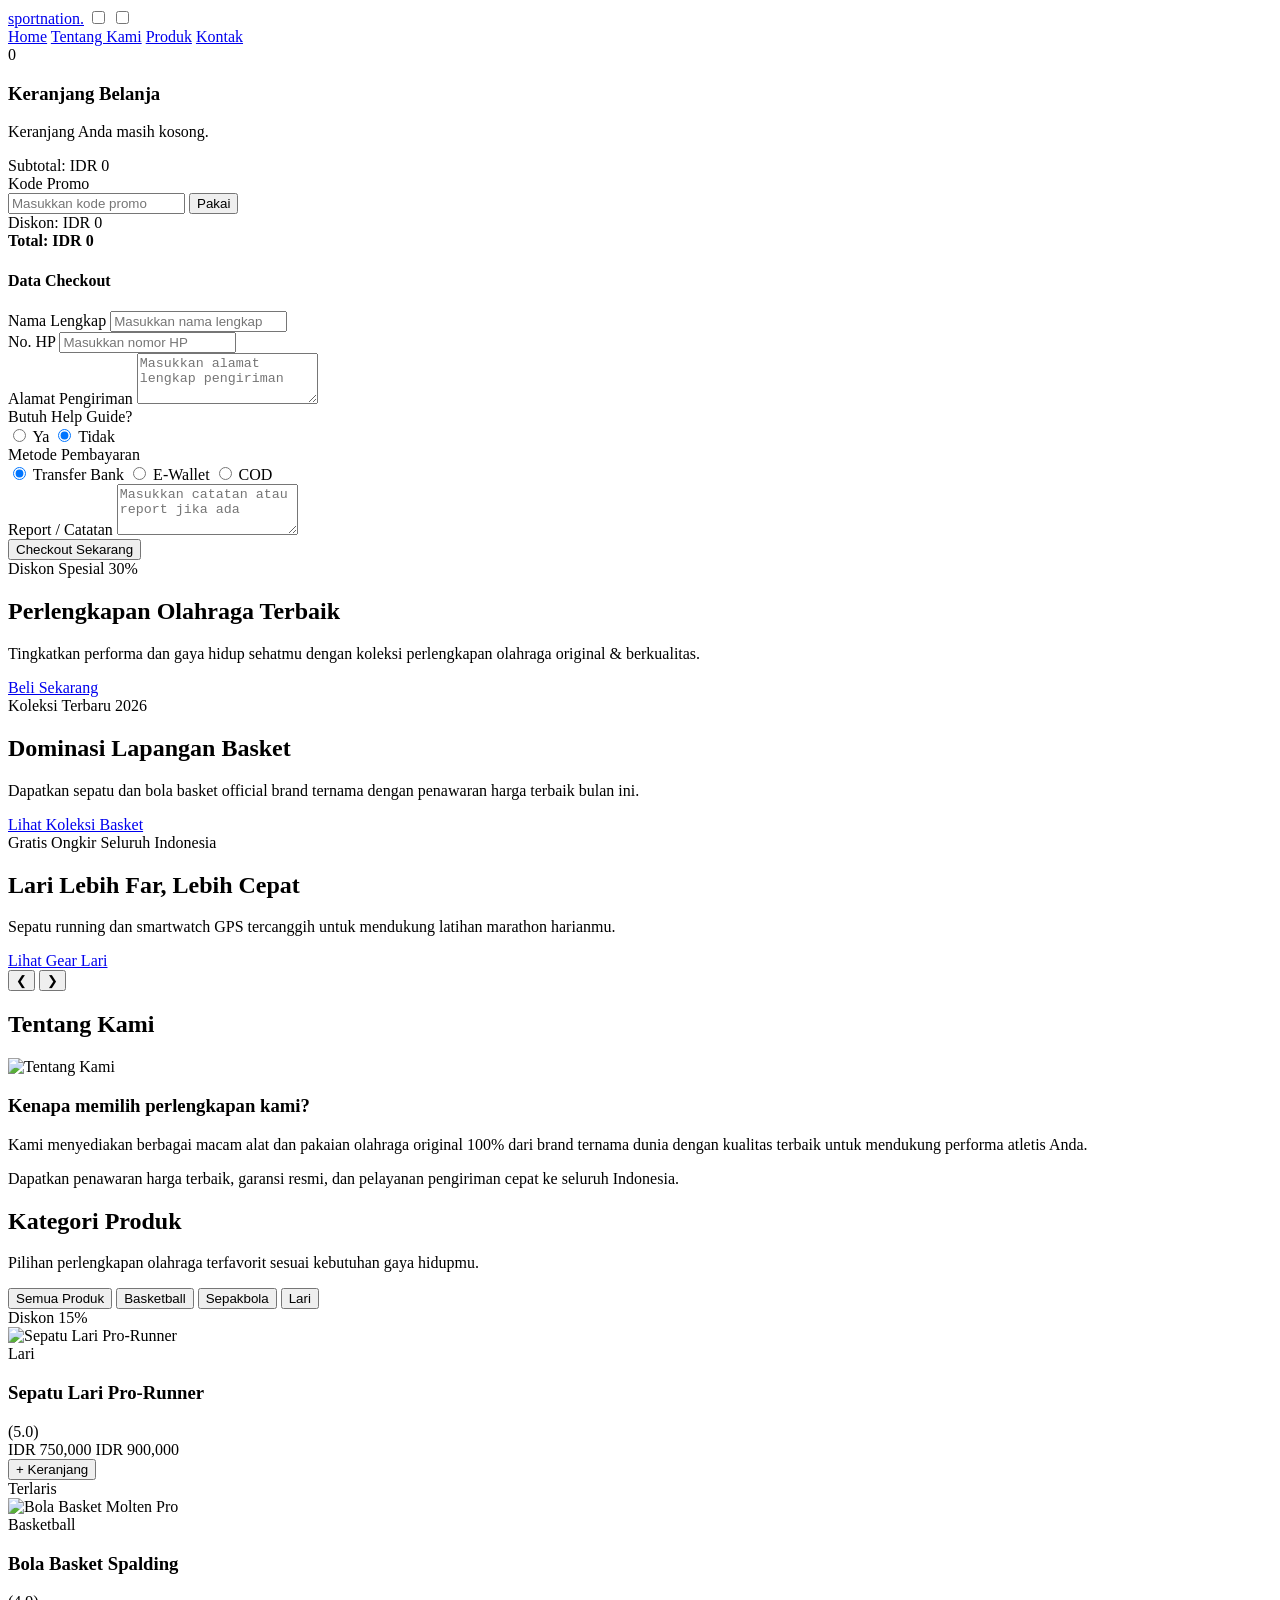
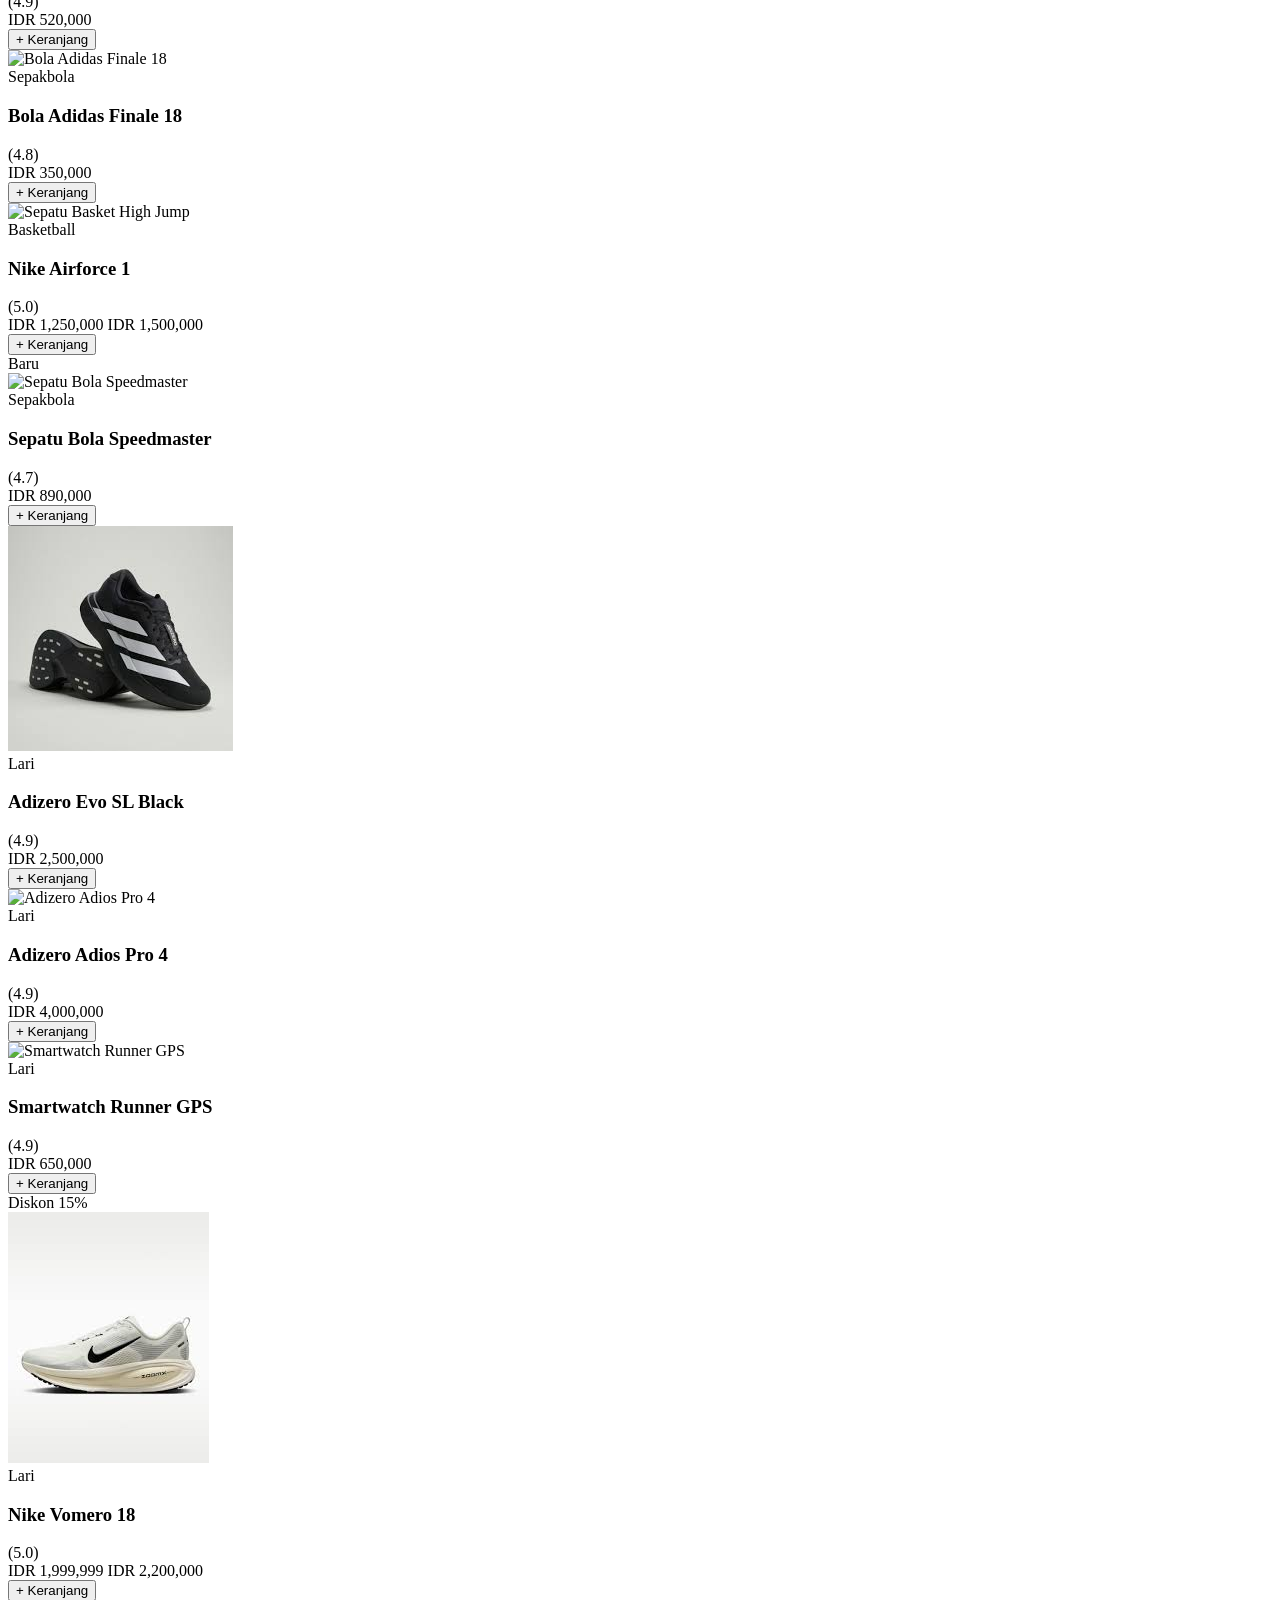
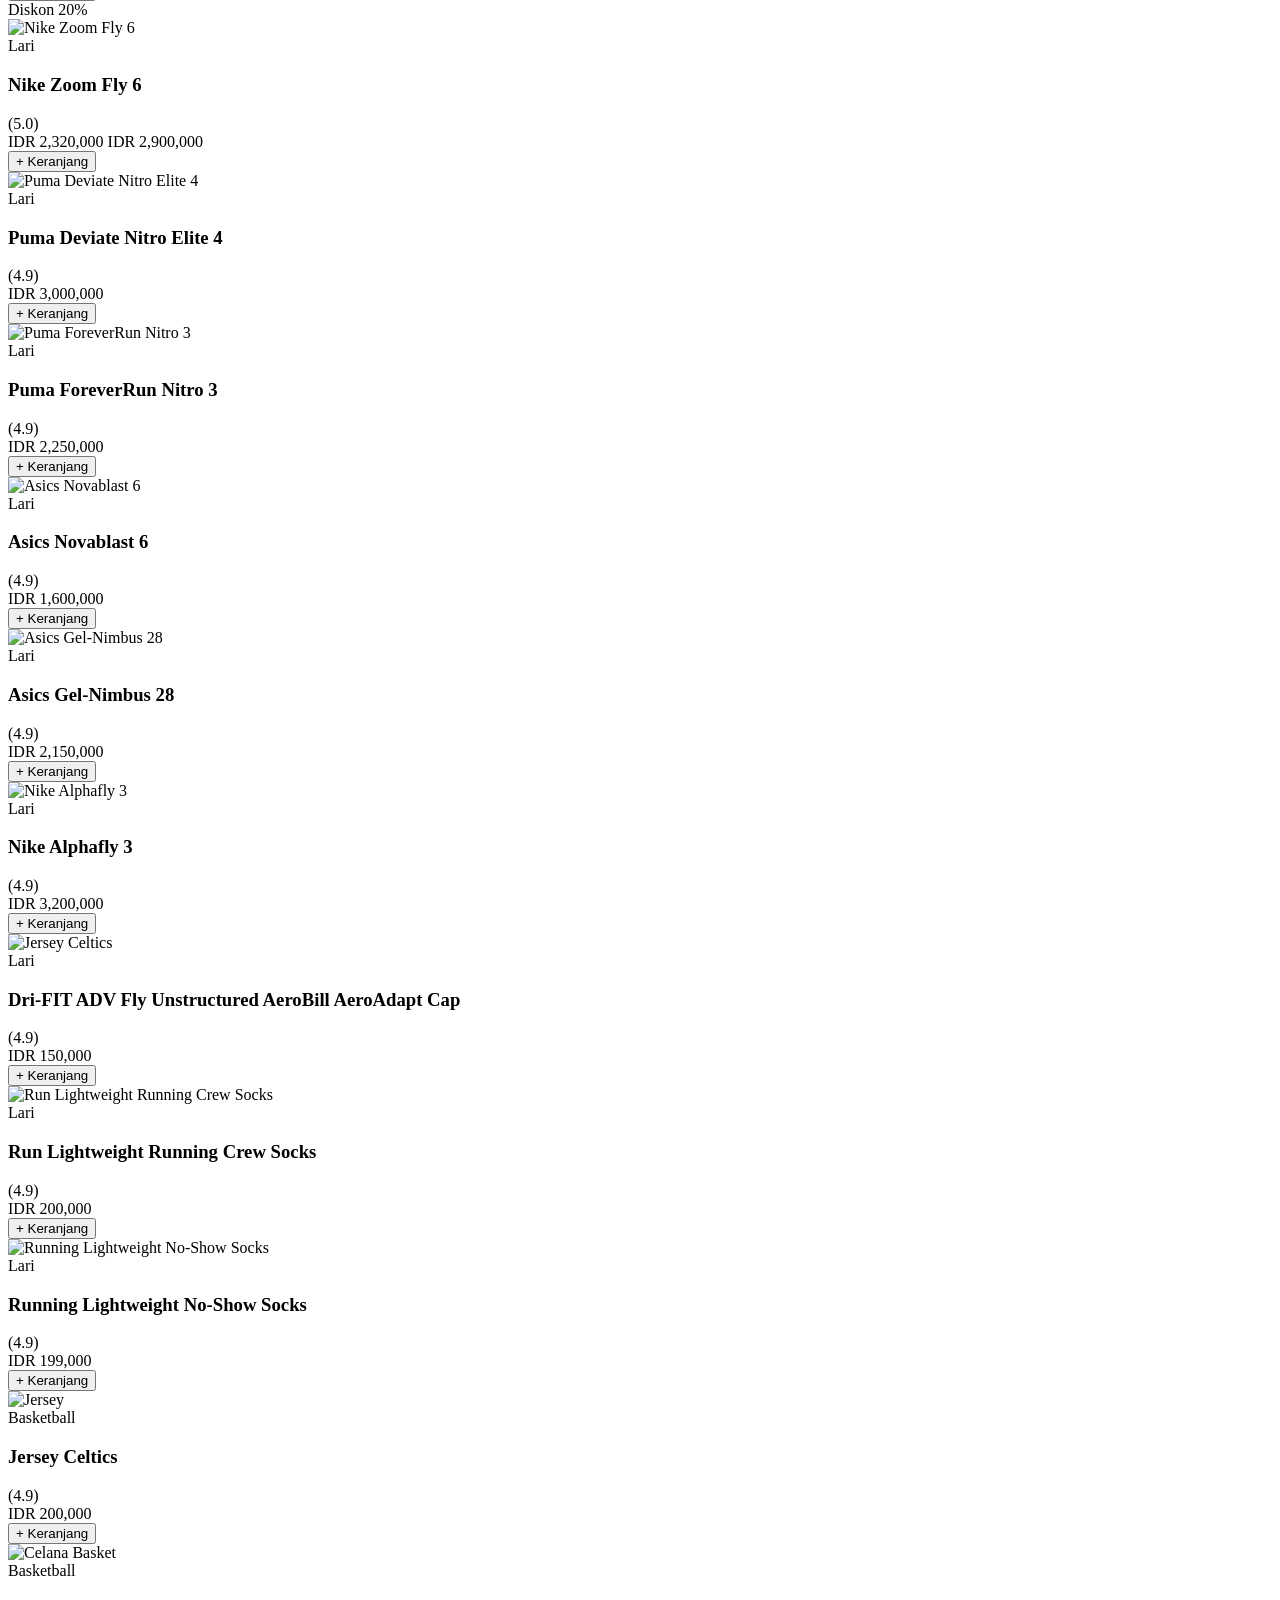
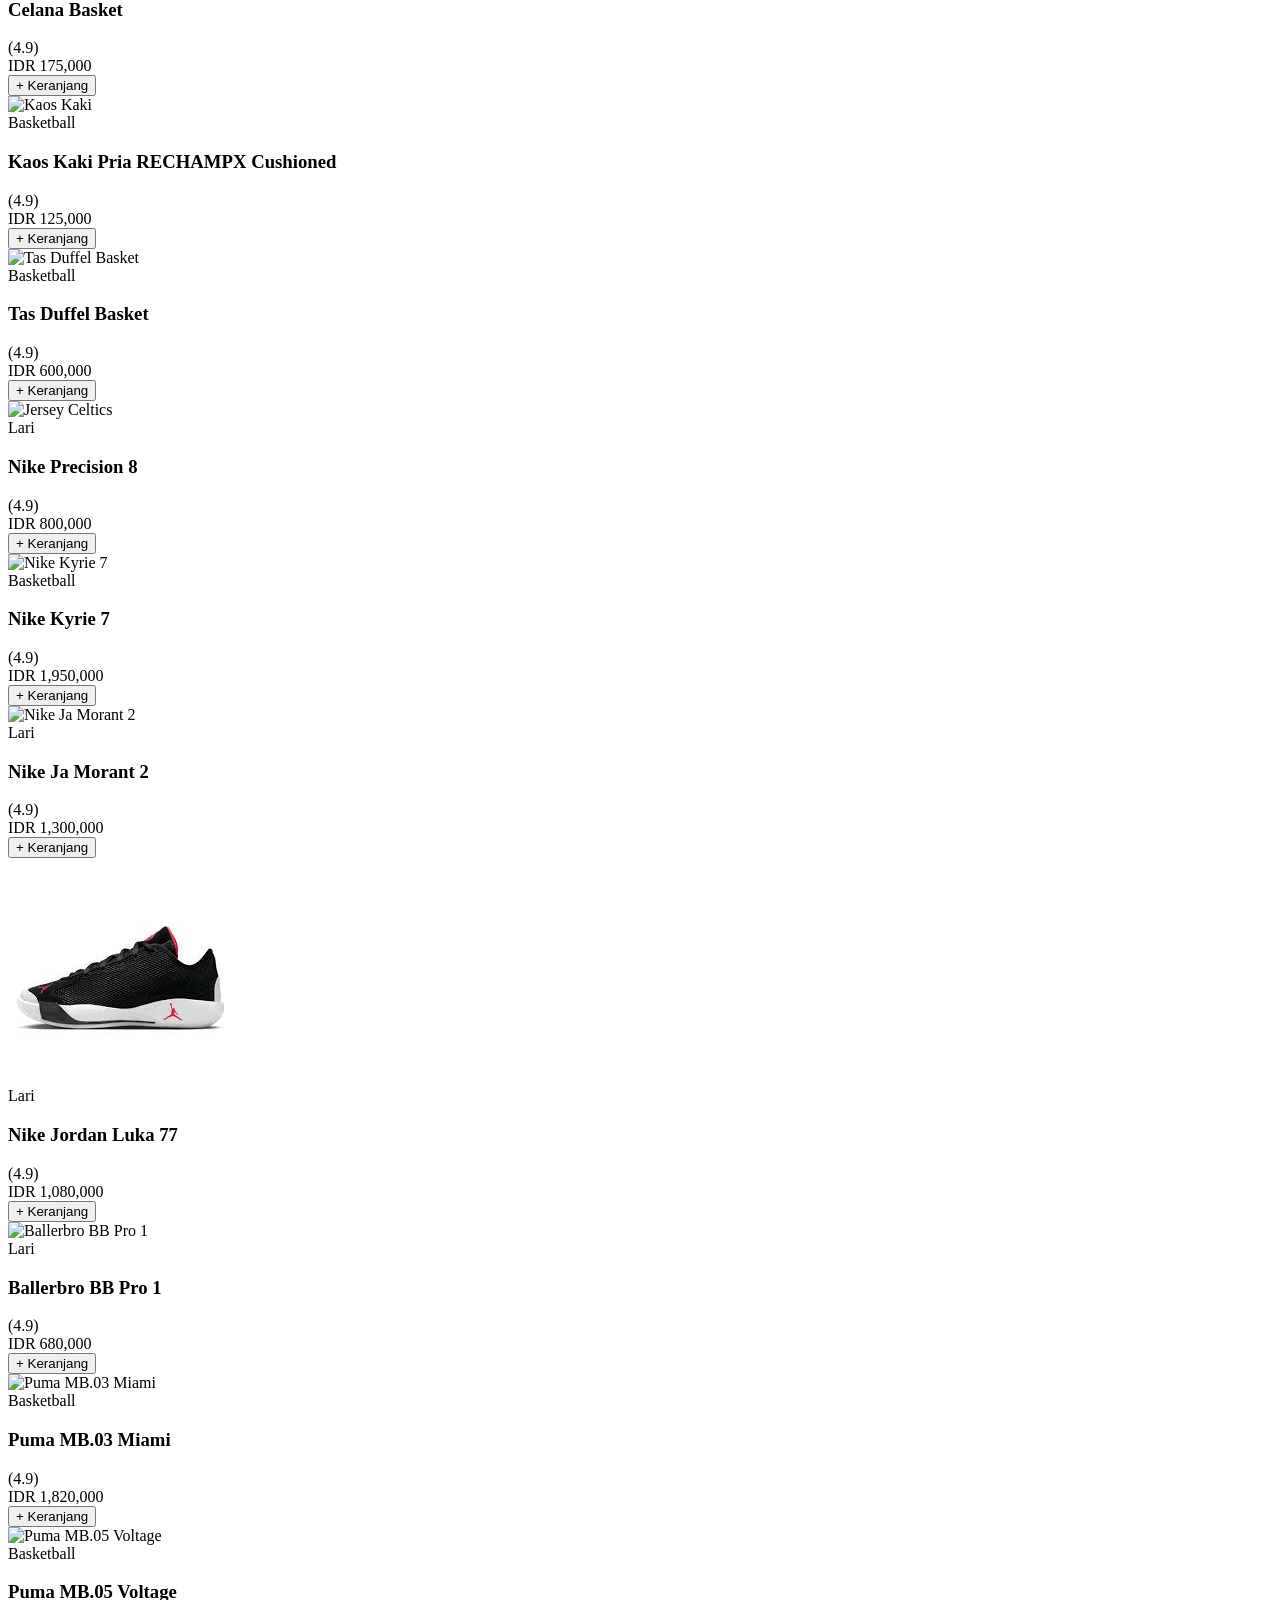
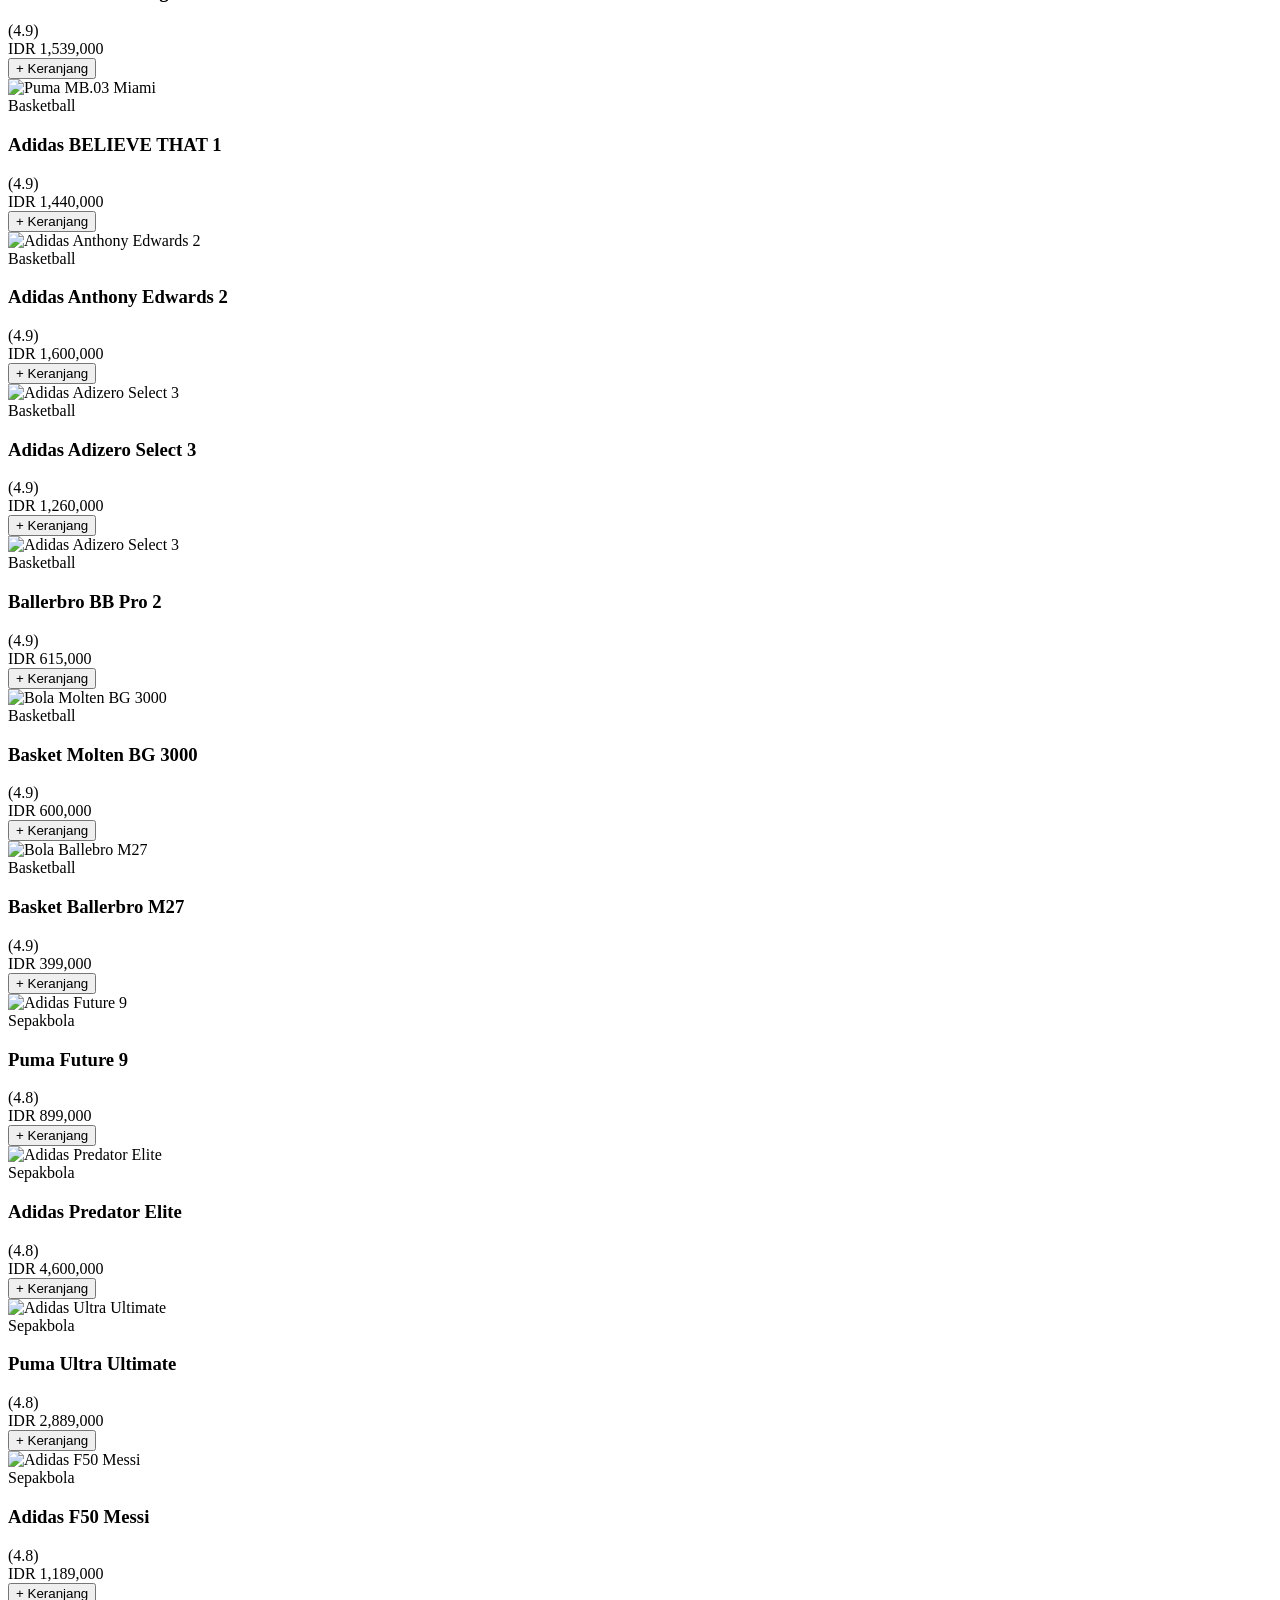
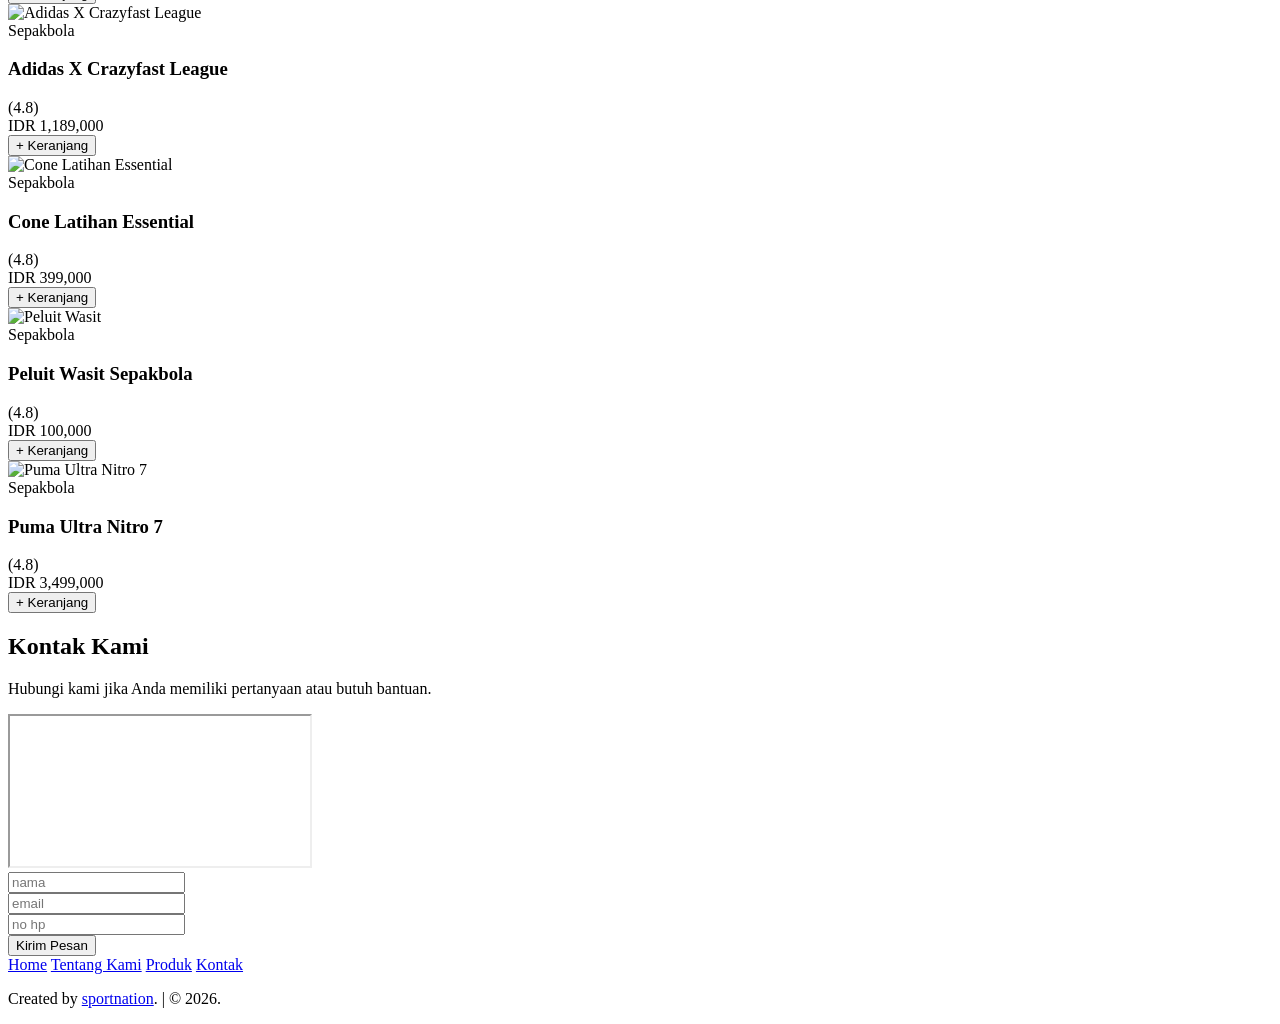
==== index.html @ 830ce708 "Update print statement from 'Hello' to 'Goodbye'" ====
<!DOCTYPE html>
<html lang="id">
  <head>
    <meta charset="UTF-8" />
    <meta http-equiv="X-UA-Compatible" content="IE=edge" />
    <meta name="viewport" content="width=device-width, initial-scale=1.0" />
    <title>Toko Olahraga SportNation</title>

    <link rel="preconnect" href="https://fonts.googleapis.com" />
    <link rel="preconnect" href="https://fonts.gstatic.com" crossorigin />
    <link
      href="https://fonts.googleapis.com/css2?family=Poppins:ital,wght@0,100;0,300;0,400;0,600;0,700;1,700&display=swap"
      rel="stylesheet"
    />

    <script src="https://unpkg.com/feather-icons"></script>

    <link rel="stylesheet" href="css/style2_cart_checkout2.css" />
    
    <link rel="stylesheet" href="css/premium.css" />
    
    <link rel="stylesheet" href="css/elegant-motion.css" />
  </head>

  <body>
    
    <nav class="navbar">
      <a href="#" class="navbar-logo">sport<span>nation</span>.</a>

      <input type="checkbox" id="menu-toggle" />
      <input type="checkbox" id="cart-toggle" />

      <div class="navbar-nav">
        <a href="#home">Home</a>
        <a href="#about">Tentang Kami</a>
        <a href="#products">Produk</a>
        <a href="#contact">Kontak</a>
      </div>

      <div class="navbar-extra">
        <a href="#products" id="search"><i data-feather="search"></i></a>

        <label for="cart-toggle" id="shopping-card-btn">
          <i data-feather="shopping-cart"></i>
          <span class="cart-badge" id="cart-badge">0</span>
        </label>

        <label for="menu-toggle" id="hamburger-menu"><i data-feather="menu"></i></label>
      </div>

      <div class="shopping-cart">
        <h3>Keranjang Belanja</h3>

        <div class="cart-items" id="cart-items-container">
          <p class="empty-cart-msg">Keranjang Anda masih kosong.</p>
        </div>

        <div class="cart-summary">
          <div class="cart-total">
            <span>Subtotal:</span>
            <span id="cart-subtotal-price">IDR 0</span>
          </div>

          <div class="promo-section">
            <label for="promo-code">Kode Promo</label>
            <div class="promo-row">
              <input type="text" id="promo-code" placeholder="Masukkan kode promo">
              <button type="button" class="promo-btn" onclick="applyPromo()">Pakai</button>
            </div>
            <small id="promo-message"></small>
          </div>

          <div class="cart-total">
            <span>Diskon:</span>
            <span id="cart-discount-price">IDR 0</span>
          </div>

          <div class="cart-total final-total">
            <strong>Total:</strong>
            <strong id="cart-total-price">IDR 0</strong>
          </div>
        </div>

        <div class="checkout-form">
          <h4>Data Checkout</h4>

          <div class="checkout-field">
            <label for="customer-name">Nama Lengkap</label>
            <input type="text" id="customer-name" placeholder="Masukkan nama lengkap">
          </div>

          <div class="checkout-field">
            <label for="customer-phone">No. HP</label>
            <input type="tel" id="customer-phone" placeholder="Masukkan nomor HP">
          </div>

          <div class="checkout-field">
            <label for="customer-address">Alamat Pengiriman</label>
            <textarea id="customer-address" rows="3" placeholder="Masukkan alamat lengkap pengiriman"></textarea>
          </div>

          <div class="checkout-field">
            <label>Butuh Help Guide?</label>
            <div class="choice-group">
              <label><input type="radio" name="help-guide" value="Ya"> Ya</label>
              <label><input type="radio" name="help-guide" value="Tidak" checked> Tidak</label>
            </div>
          </div>

          <div class="checkout-field">
            <label>Metode Pembayaran</label>
            <div class="choice-group payment-options">
              <label><input type="radio" name="payment" value="Transfer Bank" checked> Transfer Bank</label>
              <label><input type="radio" name="payment" value="E-Wallet"> E-Wallet</label>
              <label><input type="radio" name="payment" value="COD"> COD</label>
            </div>
          </div>

          <div class="checkout-field">
            <label for="checkout-report">Report / Catatan</label>
            <textarea id="checkout-report" rows="3" placeholder="Masukkan catatan atau report jika ada"></textarea>
          </div>

          <button class="checkout-btn" type="button" onclick="checkout()">
            Checkout Sekarang
          </button>
        </div>
      </div>
    </nav>

    <section class="hero" id="home">
      <div class="hero-slider">
        
        <div class="slide active" style="background-image: url(banner.jfif);">
          <div class="content">
            <span class="promo-tag">Diskon Spesial 30%</span>
            <h1>Perlengkapan <span>Olahraga</span> Terbaik</h1>
            <p>Tingkatkan performa dan gaya hidup sehatmu dengan koleksi perlengkapan olahraga original & berkualitas.</p>
            <a href="#products" class="cta">Beli Sekarang</a>
          </div>
        </div>

        <div class="slide" style="background-image: url('https://images.unsplash.com/photo-1546519638-68e109498ffc?auto=format&fit=crop&w=1920&q=80');">
          <div class="content">
            <span class="promo-tag">Koleksi Terbaru 2026</span>
            <h1>Dominasi Lapangan <span>Basket</span></h1>
            <p>Dapatkan sepatu dan bola basket official brand ternama dengan penawaran harga terbaik bulan ini.</p>
            <a href="#products" onclick="filterProducts('basketball', document.querySelectorAll('.filter-btn')[1])" class="cta">Lihat Koleksi Basket</a>
          </div>
        </div>

        <div class="slide" style="background-image: url('https://images.unsplash.com/photo-1461896836934-ffe607ba8211?auto=format&fit=crop&w=1920&q=80');">
          <div class="content">
            <span class="promo-tag">Gratis Ongkir Seluruh Indonesia</span>
            <h1>Lari Lebih Far, <span>Lebih Cepat</span></h1>
            <p>Sepatu running dan smartwatch GPS tercanggih untuk mendukung latihan marathon harianmu.</p>
            <a href="#products" onclick="filterProducts('lari', document.querySelectorAll('.filter-btn')[3])" class="cta">Lihat Gear Lari</a>
          </div>
        </div>
      </div>

      <button class="slider-btn prev-btn" onclick="changeSlide(-1)">&#10094;</button>
      <button class="slider-btn next-btn" onclick="changeSlide(1)">&#10095;</button>

      <div class="slider-dots">
        <span class="dot active" onclick="currentSlide(0)"></span>
        <span class="dot" onclick="currentSlide(1)"></span>
        <span class="dot" onclick="currentSlide(2)"></span>
      </div>
    </section>

    <section id="about" class="about">
      <h2><span>Tentang</span> Kami</h2>

      <div class="row">
        <div class="about-img">
          <img src="https://images.unsplash.com/photo-1517838277536-f5f99be501cd?auto=format&fit=crop&w=800&q=80" alt="Tentang Kami" />
        </div>
        <div class="content">
          <h3>Kenapa memilih perlengkapan kami?</h3>
          <p>Kami menyediakan berbagai macam alat dan pakaian olahraga original 100% dari brand ternama dunia dengan kualitas terbaik untuk mendukung performa atletis Anda.</p>
          <p>Dapatkan penawaran harga terbaik, garansi resmi, dan pelayanan pengiriman cepat ke seluruh Indonesia.</p>
        </div>
      </div>
    </section>

    <section id="products" class="products">
      <h2><span>Kategori</span> Produk</h2>
      <p>Pilihan perlengkapan olahraga terfavorit sesuai kebutuhan gaya hidupmu.</p>

      <div class="product-filter">
        <button class="filter-btn active" onclick="filterProducts('all', this)">Semua Produk</button>
        <button class="filter-btn" onclick="filterProducts('basketball', this)">Basketball</button>
        <button class="filter-btn" onclick="filterProducts('sepakbola', this)">Sepakbola</button>
        <button class="filter-btn" onclick="filterProducts('lari', this)">Lari</button>
      </div>

      <div class="row">
        
        <div class="product-card" data-category="lari">
          <div class="product-badge">Diskon 15%</div>
          <div class="product-image">
            <img src="https://images.unsplash.com/photo-1542291026-7eec264c27ff?auto=format&fit=crop&w=600&q=80" alt="Sepatu Lari Pro-Runner" />
          </div>
          <div class="product-content">
            <span class="product-category">Lari</span>
            <h3>Sepatu Lari Pro-Runner</h3>
            <div class="product-stars">
              <i data-feather="star" class="star-full"></i>
              <i data-feather="star" class="star-full"></i>
              <i data-feather="star" class="star-full"></i>
              <i data-feather="star" class="star-full"></i>
              <i data-feather="star" class="star-full"></i>
              <span>(5.0)</span>
            </div>
            <div class="product-price">IDR 750,000 <span>IDR 900,000</span></div>
            <button class="add-to-cart-btn" onclick="addToCart('Sepatu Lari Pro-Runner', 750000, 'https://images.unsplash.com/photo-1542291026-7eec264c27ff?auto=format&fit=crop&w=600&q=80')">
              <i data-feather="shopping-cart"></i> + Keranjang
            </button>
          </div>
        </div>

        <div class="product-card" data-category="basketball">
          <div class="product-badge">Terlaris</div>
          <div class="product-image">
            <img src="https://images.unsplash.com/photo-1519861531473-9200262188bf?auto=format&fit=crop&w=600&q=80" alt="Bola Basket Molten Pro" />
          </div>
          <div class="product-content">
            <span class="product-category">Basketball</span>
            <h3>Bola Basket Spalding</h3>
            <div class="product-stars">
              <i data-feather="star" class="star-full"></i>
              <i data-feather="star" class="star-full"></i>
              <i data-feather="star" class="star-full"></i>
              <i data-feather="star" class="star-full"></i>
              <i data-feather="star" class="star-full"></i>
              <span>(4.9)</span>
            </div>
            <div class="product-price">IDR 520,000</div>
            <button class="add-to-cart-btn" onclick="addToCart('Bola Basket Molten Pro', 520000, 'https://images.unsplash.com/photo-1519861531473-9200262188bf?auto=format&fit=crop&w=600&q=80')">
              <i data-feather="shopping-cart"></i> + Keranjang
            </button>
          </div>
        </div>

        <div class="product-card" data-category="sepakbola">
          <div class="product-image">
            <img src="https://images.unsplash.com/photo-1614632537190-23e4146777db?auto=format&fit=crop&w=600&q=80" alt="Bola Adidas Finale 18" />
          </div>
          <div class="product-content">
            <span class="product-category">Sepakbola</span>
            <h3>Bola Adidas Finale 18</h3>
            <div class="product-stars">
              <i data-feather="star" class="star-full"></i>
              <i data-feather="star" class="star-full"></i>
              <i data-feather="star" class="star-full"></i>
              <i data-feather="star" class="star-full"></i>
              <i data-feather="star"></i>
              <span>(4.8)</span>
            </div>
            <div class="product-price">IDR 350,000</div>
            <button class="add-to-cart-btn" onclick="addToCart('Bola Adidas Finale 18', 350000, 'https://images.unsplash.com/photo-1614632537190-23e4146777db?auto=format&fit=crop&w=600&q=80')">
              <i data-feather="shopping-cart"></i> + Keranjang
            </button>
          </div>
        </div>

        <div class="product-card" data-category="basketball">
          <div class="product-image">
            <img src="https://images.unsplash.com/photo-1579338559194-a162d19bf842?auto=format&fit=crop&w=600&q=80" alt="Sepatu Basket High Jump" />
          </div>
          <div class="product-content">
            <span class="product-category">Basketball</span>
            <h3>Nike Airforce 1</h3>
            <div class="product-stars">
              <i data-feather="star" class="star-full"></i>
              <i data-feather="star" class="star-full"></i>
              <i data-feather="star" class="star-full"></i>
              <i data-feather="star" class="star-full"></i>
              <i data-feather="star" class="star-full"></i>
              <span>(5.0)</span>
            </div>
            <div class="product-price">IDR 1,250,000 <span>IDR 1,500,000</span></div>
            <button class="add-to-cart-btn" onclick="addToCart('Sepatu Basket High Jump', 1250000, 'https://images.unsplash.com/photo-1579338559194-a162d19bf842?auto=format&fit=crop&w=600&q=80')">
              <i data-feather="shopping-cart"></i> + Keranjang
            </button>
          </div>
        </div>

        <div class="product-card" data-category="sepakbola">
          <div class="product-badge">Baru</div>
          <div class="product-image">
            <img src="https://images.unsplash.com/photo-1511886929837-354d827aae26?auto=format&fit=crop&w=600&q=80" alt="Sepatu Bola Speedmaster" />
          </div>
          <div class="product-content">
            <span class="product-category">Sepakbola</span>
            <h3>Sepatu Bola Speedmaster</h3>
            <div class="product-stars">
              <i data-feather="star" class="star-full"></i>
              <i data-feather="star" class="star-full"></i>
              <i data-feather="star" class="star-full"></i>
              <i data-feather="star" class="star-full"></i>
              <i data-feather="star"></i>
              <span>(4.7)</span>
            </div>
            <div class="product-price">IDR 890,000</div>
            <button class="add-to-cart-btn" onclick="addToCart('Sepatu Bola Speedmaster', 890000, 'https://images.unsplash.com/photo-1511886929837-354d827aae26?auto=format&fit=crop&w=600&q=80')">
              <i data-feather="shopping-cart"></i> + Keranjang
            </button>
          </div>
        </div>

        <div class="product-card" data-category="lari">
          <div class="product-image">
            <img src="[data-uri]" alt="Adizero Evo SL" />
          </div>
          <div class="product-content">
            <span class="product-category">Lari</span>
            <h3>Adizero Evo SL Black</h3>
            <div class="product-stars">
              <i data-feather="star" class="star-full"></i>
              <i data-feather="star" class="star-full"></i>
              <i data-feather="star" class="star-full"></i>
              <i data-feather="star" class="star-full"></i>
              <i data-feather="star" class="star-full"></i>
              <span>(4.9)</span>
            </div>
            <div class="product-price">IDR 2,500,000</div>
            <button class="add-to-cart-btn" onclick="addToCart('GPS', 2500000, '[data-uri]')">
              <i data-feather="shopping-cart"></i> + Keranjang
            </button>
          </div>
        </div>
        
        <div class="product-card" data-category="lari">
          <div class="product-image">
            <img src="https://encrypted-tbn0.gstatic.com/images?q=tbn:ANd9GcQNrrDsAPV9TJB9WVR9mGitl2nu3F9qg51-XbXySdpRiw&s=10" alt="Adizero Adios Pro 4" />
          </div>
          <div class="product-content">
            <span class="product-category">Lari</span>
            <h3>Adizero Adios Pro 4</h3>
            <div class="product-stars">
              <i data-feather="star" class="star-full"></i>
              <i data-feather="star" class="star-full"></i>
              <i data-feather="star" class="star-full"></i>
              <i data-feather="star" class="star-full"></i>
              <i data-feather="star" class="star-full"></i>
              <span>(4.9)</span>
            </div>
            <div class="product-price">IDR 4,000,000</div>
            <button class="add-to-cart-btn" onclick="addToCart('Adizero Adios Pro 4', 4000000, 'https://encrypted-tbn0.gstatic.com/images?q=tbn:ANd9GcQNrrDsAPV9TJB9WVR9mGitl2nu3F9qg51-XbXySdpRiw&s=10')">
              <i data-feather="shopping-cart"></i> + Keranjang
            </button>
          </div>
        </div>
        
        <div class="product-card" data-category="lari">
          <div class="product-image">
            <img src="https://images.unsplash.com/photo-1584735935682-2f2b69dff9d2?auto=format&fit=crop&w=600&q=80" alt="Smartwatch Runner GPS" />
          </div>
          <div class="product-content">
            <span class="product-category">Lari</span>
            <h3>Smartwatch Runner GPS</h3>
            <div class="product-stars">
              <i data-feather="star" class="star-full"></i>
              <i data-feather="star" class="star-full"></i>
              <i data-feather="star" class="star-full"></i>
              <i data-feather="star" class="star-full"></i>
              <i data-feather="star" class="star-full"></i>
              <span>(4.9)</span>
            </div>
            <div class="product-price">IDR 650,000</div>
            <button class="add-to-cart-btn" onclick="addToCart('Smartwatch Runner GPS', 650000, 'https://images.unsplash.com/photo-1584735935682-2f2b69dff9d2?auto=format&fit=crop&w=600&q=80')">
              <i data-feather="shopping-cart"></i> + Keranjang
            </button>
          </div>
        </div>
        
        <div class="product-card" data-category="lari">
          <div class="product-badge">Diskon 15%</div>
          <div class="product-image">
            <img src="[data-uri]" alt="Nike Vomero 18" />
          </div>
          <div class="product-content">
            <span class="product-category">Lari</span>
            <h3>Nike Vomero 18</h3>
            <div class="product-stars">
              <i data-feather="star" class="star-full"></i>
              <i data-feather="star" class="star-full"></i>
              <i data-feather="star" class="star-full"></i>
              <i data-feather="star" class="star-full"></i>
              <i data-feather="star" class="star-full"></i>
              <span>(5.0)</span>
            </div>
            <div class="product-price">IDR 1,999,999 <span>IDR 2,200,000</span></div>
            <button class="add-to-cart-btn" onclick="addToCart('Nike Vomero 18', 2200000, '[data-uri]')">
              <i data-feather="shopping-cart"></i> + Keranjang
            </button>
          </div>
        </div>
        
        <div class="product-card" data-category="lari">
          <div class="product-badge">Diskon 20%</div>
          <div class="product-image">
            <img src="https://encrypted-tbn0.gstatic.com/images?q=tbn:ANd9GcRcZCm-_X6QLCKriQ2MpiiWw74L2G1QN-D0KorC6Vf3gw&s=10" alt="Nike Zoom Fly 6" />
          </div>
          <div class="product-content">
            <span class="product-category">Lari</span>
            <h3>Nike Zoom Fly 6</h3>
            <div class="product-stars">
              <i data-feather="star" class="star-full"></i>
              <i data-feather="star" class="star-full"></i>
              <i data-feather="star" class="star-full"></i>
              <i data-feather="star" class="star-full"></i>
              <i data-feather="star" class="star-full"></i>
              <span>(5.0)</span>
            </div>
            <div class="product-price">IDR 2,320,000 <span>IDR 2,900,000</span></div>
            <button class="add-to-cart-btn" onclick="addToCart('Nike Zoom Fly 6', 2320000, 'https://encrypted-tbn0.gstatic.com/images?q=tbn:ANd9GcRcZCm-_X6QLCKriQ2MpiiWw74L2G1QN-D0KorC6Vf3gw&s=10')">
              <i data-feather="shopping-cart"></i> + Keranjang
            </button>
          </div>
        </div>
        
        <div class="product-card" data-category="lari">
          <div class="product-image">
            <img src="https://encrypted-tbn0.gstatic.com/images?q=tbn:ANd9GcSwMpuCsdcpbk50fr1OowKbaYz1sgRDSp1GKMFBGQH4qw&s=10" alt="Puma Deviate Nitro Elite 4" />
          </div>
          <div class="product-content">
            <span class="product-category">Lari</span>
            <h3>Puma Deviate Nitro Elite 4</h3>
            <div class="product-stars">
              <i data-feather="star" class="star-full"></i>
              <i data-feather="star" class="star-full"></i>
              <i data-feather="star" class="star-full"></i>
              <i data-feather="star" class="star-full"></i>
              <i data-feather="star" class="star-full"></i>
              <span>(4.9)</span>
            </div>
            <div class="product-price">IDR 3,000,000</div>
            <button class="add-to-cart-btn" onclick="addToCart('Puma Deviate Nitro Elite 4', 3000000, 'https://encrypted-tbn0.gstatic.com/images?q=tbn:ANd9GcSwMpuCsdcpbk50fr1OowKbaYz1sgRDSp1GKMFBGQH4qw&s=10')">
              <i data-feather="shopping-cart"></i> + Keranjang
            </button>
          </div>
        </div>
        
        <div class="product-card" data-category="lari">
          <div class="product-image">
            <img src="https://encrypted-tbn0.gstatic.com/images?q=tbn:ANd9GcSJZ0_NyHjeIe6HZeXXz46_iaWJOWbdTkgCgQn8laa9dg&s=10" alt="Puma ForeverRun Nitro 3" />
          </div>
          <div class="product-content">
            <span class="product-category">Lari</span>
            <h3>Puma ForeverRun Nitro 3</h3>
            <div class="product-stars">
              <i data-feather="star" class="star-full"></i>
              <i data-feather="star" class="star-full"></i>
              <i data-feather="star" class="star-full"></i>
              <i data-feather="star" class="star-full"></i>
              <i data-feather="star" class="star-full"></i>
              <span>(4.9)</span>
            </div>
            <div class="product-price">IDR 2,250,000</div>
            <button class="add-to-cart-btn" onclick="addToCart('Puma ForeverRun Nitro 3', 2250000, 'https://encrypted-tbn0.gstatic.com/images?q=tbn:ANd9GcSJZ0_NyHjeIe6HZeXXz46_iaWJOWbdTkgCgQn8laa9dg&s=10')">
              <i data-feather="shopping-cart"></i> + Keranjang
            </button>
          </div>
        </div>
        
        <div class="product-card" data-category="lari">
          <div class="product-image">
            <img src="https://encrypted-tbn0.gstatic.com/images?q=tbn:ANd9GcQO7XZX-T_T0eUEGgjqztdJigabh7VjDKjQsAVcVG78UQ&s=10" alt="Asics Novablast 6" />
          </div>
          <div class="product-content">
            <span class="product-category">Lari</span>
            <h3>Asics Novablast 6</h3>
            <div class="product-stars">
              <i data-feather="star" class="star-full"></i>
              <i data-feather="star" class="star-full"></i>
              <i data-feather="star" class="star-full"></i>
              <i data-feather="star" class="star-full"></i>
              <i data-feather="star" class="star-full"></i>
              <span>(4.9)</span>
            </div>
            <div class="product-price">IDR 1,600,000</div>
            <button class="add-to-cart-btn" onclick="addToCart('Asics Novablast 6', 1600000, 'https://encrypted-tbn0.gstatic.com/images?q=tbn:ANd9GcQO7XZX-T_T0eUEGgjqztdJigabh7VjDKjQsAVcVG78UQ&s=10')">
              <i data-feather="shopping-cart"></i> + Keranjang
            </button>
          </div>
        </div>
        
        <div class="product-card" data-category="lari">
          <div class="product-image">
            <img src="https://department.co.id/cdn/shop/files/CuuQCS.jpg?v=1780744605" alt="Asics Gel-Nimbus 28" />
          </div>
          <div class="product-content">
            <span class="product-category">Lari</span>
            <h3>Asics Gel-Nimbus 28</h3>
            <div class="product-stars">
              <i data-feather="star" class="star-full"></i>
              <i data-feather="star" class="star-full"></i>
              <i data-feather="star" class="star-full"></i>
              <i data-feather="star" class="star-full"></i>
              <i data-feather="star" class="star-full"></i>
              <span>(4.9)</span>
            </div>
            <div class="product-price">IDR 2,150,000</div>
            <button class="add-to-cart-btn" onclick="addToCart('Asics Gel-Nimbus 28', 2150000, 'https://department.co.id/cdn/shop/files/CuuQCS.jpg?v=1780744605')">
              <i data-feather="shopping-cart"></i> + Keranjang
            </button>
          </div>
        </div>
        
        <div class="product-card" data-category="lari">
          <div class="product-image">
            <img src="https://static.nike.com/a/images/t_web_pdp_936_v2/f_auto,u_9ddf04c7-2a9a-4d76-add1-d15af8f0263d,c_scale,fl_relative,w_1.0,h_1.0,fl_layer_apply/ae8fed6a-2954-43cd-ad87-8618b98fb51d/AIR+ZOOM+ALPHAFLY+NEXT%25+3.png" alt="Nike Alphafly 3" />
          </div>
          <div class="product-content">
            <span class="product-category">Lari</span>
            <h3>Nike Alphafly 3</h3>
            <div class="product-stars">
              <i data-feather="star" class="star-full"></i>
              <i data-feather="star" class="star-full"></i>
              <i data-feather="star" class="star-full"></i>
              <i data-feather="star" class="star-full"></i>
              <i data-feather="star" class="star-full"></i>
              <span>(4.9)</span>
            </div>
            <div class="product-price">IDR 3,200,000</div>
            <button class="add-to-cart-btn" onclick="addToCart('Nike Alphafly 3', 3200000, 'https://static.nike.com/a/images/t_web_pdp_936_v2/f_auto,u_9ddf04c7-2a9a-4d76-add1-d15af8f0263d,c_scale,fl_relative,w_1.0,h_1.0,fl_layer_apply/ae8fed6a-2954-43cd-ad87-8618b98fb51d/AIR+ZOOM+ALPHAFLY+NEXT%25+3.png')">
              <i data-feather="shopping-cart"></i> + Keranjang
            </button>
          </div>
        </div>
        
        <div class="product-card" data-category="lari">
          <div class="product-image">
            <img src="https://encrypted-tbn0.gstatic.com/images?q=tbn:ANd9GcTP1-TmgyL0UJbsvaiiX3xO0Uzap_7jy4Z_yfuYMDcDQw&s=10" alt="Jersey Celtics" />
          </div>
          <div class="product-content">
            <span class="product-category">Lari</span>
            <h3>Dri-FIT ADV Fly Unstructured AeroBill AeroAdapt Cap</h3>
            <div class="product-stars">
              <i data-feather="star" class="star-full"></i>
              <i data-feather="star" class="star-full"></i>
              <i data-feather="star" class="star-full"></i>
              <i data-feather="star" class="star-full"></i>
              <i data-feather="star" class="star-full"></i>
              <span>(4.9)</span>
            </div>
            <div class="product-price">IDR 150,000</div>
            <button class="add-to-cart-btn" onclick="addToCart('Dri-FIT ADV Fly Unstructured AeroBill AeroAdapt Cap', 150000, 'https://encrypted-tbn0.gstatic.com/images?q=tbn:ANd9GcTqvmnhfMOkWpPw53CyLGvy-V9plvvSGkjYvqYyljLDzA&s=10https://encrypted-tbn0.gstatic.com/images?q=tbn:ANd9GcTP1-TmgyL0UJbsvaiiX3xO0Uzap_7jy4Z_yfuYMDcDQw&s=10')">
              <i data-feather="shopping-cart"></i> + Keranjang
            </button>
          </div>
        </div>
        
        <div class="product-card" data-category="lari">
          <div class="product-image">
            <img src="https://encrypted-tbn0.gstatic.com/images?q=tbn:ANd9GcSemMPiKJeiG-e29n3lcDdtQHPZUkCFuBrwTbsNiRw5rw&s" alt="Run Lightweight Running Crew Socks" />
          </div>
          <div class="product-content">
            <span class="product-category">Lari</span>
            <h3>Run Lightweight Running Crew Socks</h3>
            <div class="product-stars">
              <i data-feather="star" class="star-full"></i>
              <i data-feather="star" class="star-full"></i>
              <i data-feather="star" class="star-full"></i>
              <i data-feather="star" class="star-full"></i>
              <i data-feather="star" class="star-full"></i>
              <span>(4.9)</span>
            </div>
            <div class="product-price">IDR 200,000</div>
            <button class="add-to-cart-btn" onclick="addToCart('Run Lightweight Running Crew Socks', 200000, 'https://encrypted-tbn0.gstatic.com/images?q=tbn:ANd9GcSemMPiKJeiG-e29n3lcDdtQHPZUkCFuBrwTbsNiRw5rw&s')">
              <i data-feather="shopping-cart"></i> + Keranjang
            </button>
          </div>
        </div>
        
        <div class="product-card" data-category="lari">
          <div class="product-image">
            <img src="https://encrypted-tbn0.gstatic.com/images?q=tbn:ANd9GcSCjDXzr5HSKSBPm8NkxSohzbibOFtvIGkqXnLTUnP4-g&s=10" alt="Running Lightweight No-Show Socks" />
          </div>
          <div class="product-content">
            <span class="product-category">Lari</span>
            <h3>Running Lightweight No-Show Socks</h3>
            <div class="product-stars">
              <i data-feather="star" class="star-full"></i>
              <i data-feather="star" class="star-full"></i>
              <i data-feather="star" class="star-full"></i>
              <i data-feather="star" class="star-full"></i>
              <i data-feather="star" class="star-full"></i>
              <span>(4.9)</span>
            </div>
            <div class="product-price">IDR 199,000</div>
            <button class="add-to-cart-btn" onclick="addToCart('Running Lightweight No-Show Socks', 199000, 'https://encrypted-tbn0.gstatic.com/images?q=tbn:ANd9GcSCjDXzr5HSKSBPm8NkxSohzbibOFtvIGkqXnLTUnP4-g&s=10')">
              <i data-feather="shopping-cart"></i> + Keranjang
            </button>
          </div>
        </div>

        <div class="product-card" data-category="basketball">
          <div class="product-image">
            <img src="https://encrypted-tbn0.gstatic.com/images?q=tbn:ANd9GcSqVDVz_-JIWcpBzptttMqxF8GgcKgT2xj7XsrMNe1kLQ&s=10" alt="Jersey" />
          </div>
          <div class="product-content">
            <span class="product-category">Basketball</span>
            <h3>Jersey Celtics</h3>
            <div class="product-stars">
              <i data-feather="star" class="star-full"></i>
              <i data-feather="star" class="star-full"></i>
              <i data-feather="star" class="star-full"></i>
              <i data-feather="star" class="star-full"></i>
              <i data-feather="star" class="star-full"></i>
              <span>(4.9)</span>
            </div>
            <div class="product-price">IDR 200,000</div>
            <button class="add-to-cart-btn" onclick="addToCart('Jersey Celtics', 200000, 'https://encrypted-tbn0.gstatic.com/images?q=tbn:ANd9GcSqVDVz_-JIWcpBzptttMqxF8GgcKgT2xj7XsrMNe1kLQ&s=10')">
              <i data-feather="shopping-cart"></i> + Keranjang
            </button>
          </div>
        </div>

        <div class="product-card" data-category="basketball">
          <div class="product-image">
            <img src="https://img.ncrsport.com/img/storage/large/AJ3905-010-1.jpg" alt="Celana Basket" />
          </div>
          <div class="product-content">
            <span class="product-category">Basketball</span>
            <h3> Celana Basket </h3>
            <div class="product-stars">
              <i data-feather="star" class="star-full"></i>
              <i data-feather="star" class="star-full"></i>
              <i data-feather="star" class="star-full"></i>
              <i data-feather="star" class="star-full"></i>
              <i data-feather="star" class="star-full"></i>
              <span>(4.9)</span>
            </div>
            <div class="product-price">IDR 175,000</div>
            <button class="add-to-cart-btn" onclick="addToCart('Celana Basket', 175000, 'https://img.ncrsport.com/img/storage/large/AJ3905-010-1.jpg')">
              <i data-feather="shopping-cart"></i> + Keranjang
            </button>
          </div>
        </div>

        <div class="product-card" data-category="basketball">
          <div class="product-image">
            <img src="https://encrypted-tbn0.gstatic.com/images?q=tbn:ANd9GcTQW0ApnqVlIlqrCUFjeVQYpAq-FYhqktNetw7-8Jx3NA&s=10" alt="Kaos Kaki" />
          </div>
          <div class="product-content">
            <span class="product-category">Basketball</span>
            <h3>Kaos Kaki Pria RECHAMPX Cushioned</h3>
            <div class="product-stars">
              <i data-feather="star" class="star-full"></i>
              <i data-feather="star" class="star-full"></i>
              <i data-feather="star" class="star-full"></i>
              <i data-feather="star" class="star-full"></i>
              <i data-feather="star" class="star-full"></i>
              <span>(4.9)</span>
            </div>
            <div class="product-price">IDR 125,000</div>
            <button class="add-to-cart-btn" onclick="addToCart('https://encrypted-tbn0.gstatic.com/images?q=tbn:ANd9GcTQW0ApnqVlIlqrCUFjeVQYpAq-FYhqktNetw7-8Jx3NA&s=10')">
              <i data-feather="shopping-cart"></i> + Keranjang
            </button>
          </div>
        </div>

        <div class="product-card" data-category="basketball">
          <div class="product-image">
            <img src="https://encrypted-tbn0.gstatic.com/images?q=tbn:ANd9GcSd10ZlvvA5tcXZOVrCQ5i9mJnhw-wcdT1ieYE6AxznEQ&s=10" alt="Tas Duffel Basket" />
          </div>
          <div class="product-content">
            <span class="product-category">Basketball</span>
            <h3>Tas Duffel Basket</h3>
            <div class="product-stars">
              <i data-feather="star" class="star-full"></i>
              <i data-feather="star" class="star-full"></i>
              <i data-feather="star" class="star-full"></i>
              <i data-feather="star" class="star-full"></i>
              <i data-feather="star" class="star-full"></i>
              <span>(4.9)</span>
            </div>
            <div class="product-price">IDR 600,000</div>
            <button class="add-to-cart-btn" onclick="addToCart('Jersey Celtics', 600000, 'https://encrypted-tbn0.gstatic.com/images?q=tbn:ANd9GcSd10ZlvvA5tcXZOVrCQ5i9mJnhw-wcdT1ieYE6AxznEQ&s=10')">
              <i data-feather="shopping-cart"></i> + Keranjang
            </button>
          </div>
        </div>

        <div class="product-card" data-category="lari">
          <div class="product-image">
            <img src="https://encrypted-tbn0.gstatic.com/images?q=tbn:ANd9GcRkeJcpWS250DvoxoM4Kylj_Tm5Wy9RqgRvl2tq43tCqQ&s=10" alt="Jersey Celtics" />
          </div>
          <div class="product-content">
            <span class="product-category">Lari</span>
            <h3>Nike Precision 8</h3>
            <div class="product-stars">
              <i data-feather="star" class="star-full"></i>
              <i data-feather="star" class="star-full"></i>
              <i data-feather="star" class="star-full"></i>
              <i data-feather="star" class="star-full"></i>
              <i data-feather="star" class="star-full"></i>
              <span>(4.9)</span>
            </div>
            <div class="product-price">IDR 800,000</div>
            <button class="add-to-cart-btn" onclick="addToCart('Jersey Celtics', 800000, 'https://encrypted-tbn0.gstatic.com/images?q=tbn:ANd9GcRkeJcpWS250DvoxoM4Kylj_Tm5Wy9RqgRvl2tq43tCqQ&s=10')">
              <i data-feather="shopping-cart"></i> + Keranjang
            </button>
          </div>
        </div>

        <div class="product-card" data-category="basketball">
          <div class="product-image">
            <img src="https://encrypted-tbn0.gstatic.com/images?q=tbn:ANd9GcSDFZvZUeSNh4FrC4dgy7QHCDwdC9x-G6FHSy4P3rPdYw&s=10" alt="Nike Kyrie 7" />
          </div>
          <div class="product-content">
            <span class="product-category">Basketball</span>
            <h3>Nike Kyrie 7</h3>
            <div class="product-stars">
              <i data-feather="star" class="star-full"></i>
              <i data-feather="star" class="star-full"></i>
              <i data-feather="star" class="star-full"></i>
              <i data-feather="star" class="star-full"></i>
              <i data-feather="star" class="star-full"></i>
              <span>(4.9)</span>
            </div>
            <div class="product-price">IDR 1,950,000</div>
            <button class="add-to-cart-btn" onclick="addToCart('Jersey Celtics', 1950000, 'https://encrypted-tbn0.gstatic.com/images?q=tbn:ANd9GcSDFZvZUeSNh4FrC4dgy7QHCDwdC9x-G6FHSy4P3rPdYw&s=10')">
              <i data-feather="shopping-cart"></i> + Keranjang
            </button>
          </div>
        </div>

        <div class="product-card" data-category="basketball">
          <div class="product-image">
            <img src="https://img.ncrsport.com/img/storage/large/FD7327-500-2.jpg" alt="Nike Ja Morant 2" />
          </div>
          <div class="product-content">
            <span class="product-category">Lari</span>
            <h3>Nike Ja Morant 2</h3>
            <div class="product-stars">
              <i data-feather="star" class="star-full"></i>
              <i data-feather="star" class="star-full"></i>
              <i data-feather="star" class="star-full"></i>
              <i data-feather="star" class="star-full"></i>
              <i data-feather="star" class="star-full"></i>
              <span>(4.9)</span>
            </div>
            <div class="product-price">IDR 1,300,000</div>
            <button class="add-to-cart-btn" onclick="addToCart('Nike Ja Morant 2', 1300000, 'https://img.ncrsport.com/img/storage/large/FD7327-500-2.jpg')">
              <i data-feather="shopping-cart"></i> + Keranjang
            </button>
          </div>
        </div>
    
        <div class="product-card" data-category="basketball">
          <div class="product-image">
            <img src="[data-uri]" alt="Nike Jordan Luka 77" />
          </div>
          <div class="product-content">
            <span class="product-category">Lari</span>
            <h3>Nike Jordan Luka 77</h3>
            <div class="product-stars">
              <i data-feather="star" class="star-full"></i>
              <i data-feather="star" class="star-full"></i>
              <i data-feather="star" class="star-full"></i>
              <i data-feather="star" class="star-full"></i>
              <i data-feather="star" class="star-full"></i>
              <span>(4.9)</span>
            </div>
            <div class="product-price">IDR 1,080,000</div>
            <button class="add-to-cart-btn" onclick="addToCart('Nike Jordan Luka 77', 1080000, '[data-uri]')">
              <i data-feather="shopping-cart"></i> + Keranjang
            </button>
          </div>
        </div>
    
        <div class="product-card" data-category="basketball">
          <div class="product-image">
            <img src="https://encrypted-tbn0.gstatic.com/images?q=tbn:ANd9GcQATvM30oNTDvw8l7AhoR3cWR-l3v5EVVMOOQ9wniJAeg&s=10" alt="Ballerbro BB Pro 1" />
          </div>
          <div class="product-content">
            <span class="product-category">Lari</span>
            <h3>Ballerbro BB Pro 1</h3>
            <div class="product-stars">
              <i data-feather="star" class="star-full"></i>
              <i data-feather="star" class="star-full"></i>
              <i data-feather="star" class="star-full"></i>
              <i data-feather="star" class="star-full"></i>
              <i data-feather="star" class="star-full"></i>
              <span>(4.9)</span>
            </div>
            <div class="product-price">IDR 680,000</div>
            <button class="add-to-cart-btn" onclick="addToCart('Ballerbro BB Pro 1', 680000, 'https://encrypted-tbn0.gstatic.com/images?q=tbn:ANd9GcQATvM30oNTDvw8l7AhoR3cWR-l3v5EVVMOOQ9wniJAeg&s=10')">
              <i data-feather="shopping-cart"></i> + Keranjang
            </button>
          </div>
        </div>
    
        <div class="product-card" data-category="basketball">
          <div class="product-image">
            <img src="https://encrypted-tbn0.gstatic.com/images?q=tbn:ANd9GcRKpajLf3JzVikGuh60WFHbpsRGTBlddlitUOsimiYXvw&s=10" alt="Puma MB.03 Miami" />
          </div>
          <div class="product-content">
            <span class="product-category">Basketball</span>
            <h3>Puma MB.03 Miami</h3>
            <div class="product-stars">
              <i data-feather="star" class="star-full"></i>
              <i data-feather="star" class="star-full"></i>
              <i data-feather="star" class="star-full"></i>
              <i data-feather="star" class="star-full"></i>
              <i data-feather="star" class="star-full"></i>
              <span>(4.9)</span>
            </div>
            <div class="product-price">IDR 1,820,000</div>
            <button class="add-to-cart-btn" onclick="addToCart('Puma MB.03 Miami', 1820000, 'https://encrypted-tbn0.gstatic.com/images?q=tbn:ANd9GcRKpajLf3JzVikGuh60WFHbpsRGTBlddlitUOsimiYXvw&s=10')">
              <i data-feather="shopping-cart"></i> + Keranjang
            </button>
          </div>
        </div>
    
        <div class="product-card" data-category="basketball">
          <div class="product-image">
            <img src="https://encrypted-tbn0.gstatic.com/images?q=tbn:ANd9GcQKF3TzcxZD1jM8radNIIs5_TaeTw2-DG1Zb-KUmNXCMA&s=10" alt="Puma MB.05 Voltage" />
          </div>
          <div class="product-content">
            <span class="product-category">Basketball</span>
            <h3>Puma MB.05 Voltage</h3>
            <div class="product-stars">
              <i data-feather="star" class="star-full"></i>
              <i data-feather="star" class="star-full"></i>
              <i data-feather="star" class="star-full"></i>
              <i data-feather="star" class="star-full"></i>
              <i data-feather="star" class="star-full"></i>
              <span>(4.9)</span>
            </div>
            <div class="product-price">IDR 1,539,000</div>
            <button class="add-to-cart-btn" onclick="addToCart('Puma MB.05 Voltage', 1539000, 'https://encrypted-tbn0.gstatic.com/images?q=tbn:ANd9GcQKF3TzcxZD1jM8radNIIs5_TaeTw2-DG1Zb-KUmNXCMA&s=10')">
              <i data-feather="shopping-cart"></i> + Keranjang
            </button>
          </div>
        </div>

        <div class="product-card" data-category="basketball">
          <div class="product-image">
            <img src="https://encrypted-tbn0.gstatic.com/images?q=tbn:ANd9GcTGSZEVGLSm1dJ3lo0lfk-PxtnQ4KPtLuT3Ktyxz8K9YQ&s=10" alt="Puma MB.03 Miami" />
          </div>
          <div class="product-content">
            <span class="product-category">Basketball</span>
            <h3>Adidas BELIEVE THAT 1</h3>
            <div class="product-stars">
              <i data-feather="star" class="star-full"></i>
              <i data-feather="star" class="star-full"></i>
              <i data-feather="star" class="star-full"></i>
              <i data-feather="star" class="star-full"></i>
              <i data-feather="star" class="star-full"></i>
              <span>(4.9)</span>
            </div>
            <div class="product-price">IDR 1,440,000</div>
            <button class="add-to-cart-btn" onclick="addToCart('Adidas BELIEVE THAT 1', 1440000, 'https://encrypted-tbn0.gstatic.com/images?q=tbn:ANd9GcTGSZEVGLSm1dJ3lo0lfk-PxtnQ4KPtLuT3Ktyxz8K9YQ&s=10')">
              <i data-feather="shopping-cart"></i> + Keranjang
            </button>
          </div>
        </div>

        <div class="product-card" data-category="basketball">
          <div class="product-image">
            <img src="https://assets.adidas.com/images/w_500,f_auto,q_auto/dc4288103f624172bd4505d8bf20efee_9366/ANTHONY_EDWARDS_2_Shoes_Silver_JQ9497_01_00_standard.jpg" alt="Adidas Anthony Edwards 2" />
          </div>
          <div class="product-content">
            <span class="product-category">Basketball</span>
            <h3>Adidas Anthony Edwards 2</h3>
            <div class="product-stars">
              <i data-feather="star" class="star-full"></i>
              <i data-feather="star" class="star-full"></i>
              <i data-feather="star" class="star-full"></i>
              <i data-feather="star" class="star-full"></i>
              <i data-feather="star" class="star-full"></i>
              <span>(4.9)</span>
            </div>
            <div class="product-price">IDR 1,600,000</div>
            <button class="add-to-cart-btn" onclick="addToCart('Adidas Anthony Edwards 2', 1600000, 'https://assets.adidas.com/images/w_500,f_auto,q_auto/dc4288103f624172bd4505d8bf20efee_9366/ANTHONY_EDWARDS_2_Shoes_Silver_JQ9497_01_00_standard.jpg')">
              <i data-feather="shopping-cart"></i> + Keranjang
            </button>
          </div>
        </div>

        <div class="product-card" data-category="basketball">
          <div class="product-image">
            <img src="https://encrypted-tbn0.gstatic.com/images?q=tbn:ANd9GcQFd81Lmco6XR4krfPNb3DmrZ99713YCnvgxWZsq4xgWAZ8HdNdBB6naYU&s=10" alt="Adidas Adizero Select 3" />
          </div>
          <div class="product-content">
            <span class="product-category">Basketball</span>
            <h3>Adidas Adizero Select 3</h3>
            <div class="product-stars">
              <i data-feather="star" class="star-full"></i>
              <i data-feather="star" class="star-full"></i>
              <i data-feather="star" class="star-full"></i>
              <i data-feather="star" class="star-full"></i>
              <i data-feather="star" class="star-full"></i>
              <span>(4.9)</span>
            </div>
            <div class="product-price">IDR 1,260,000</div>
            <button class="add-to-cart-btn" onclick="addToCart('Adidas Adizero Select 3', 1260000, 'https://encrypted-tbn0.gstatic.com/images?q=tbn:ANd9GcQFd81Lmco6XR4krfPNb3DmrZ99713YCnvgxWZsq4xgWAZ8HdNdBB6naYU&s=10')">
              <i data-feather="shopping-cart"></i> + Keranjang
            </button>
          </div>
        </div>
      
        <div class="product-card" data-category="basketball">
          <div class="product-image">
            <img src="https://encrypted-tbn0.gstatic.com/images?q=tbn:ANd9GcRYr5xLyhVUDEk_Kdj9fgYLBBmNdGSqoZKmIMGee0G8ww&s=10" alt="Adidas Adizero Select 3" />
          </div>
          <div class="product-content">
            <span class="product-category">Basketball</span>
            <h3>Ballerbro BB Pro 2</h3>
            <div class="product-stars">
              <i data-feather="star" class="star-full"></i>
              <i data-feather="star" class="star-full"></i>
              <i data-feather="star" class="star-full"></i>
              <i data-feather="star" class="star-full"></i>
              <i data-feather="star" class="star-full"></i>
              <span>(4.9)</span>
            </div>
            <div class="product-price">IDR 615,000</div>
            <button class="add-to-cart-btn" onclick="addToCart('Ballerbro BB Pro 2', 615000, 'https://encrypted-tbn0.gstatic.com/images?q=tbn:ANd9GcRYr5xLyhVUDEk_Kdj9fgYLBBmNdGSqoZKmIMGee0G8ww&s=10')">
              <i data-feather="shopping-cart"></i> + Keranjang
            </button>
          </div>
        </div>

        <div class="product-card" data-category="basketball">
          <div class="product-image">
            <img src="https://encrypted-tbn0.gstatic.com/images?q=tbn:ANd9GcSMmufURCo55JcJd8ZjbDNMztJYzN2keDElwBDg7ZzLfw&s=10" alt="Bola Molten BG 3000" />
          </div>
          <div class="product-content">
            <span class="product-category">Basketball</span>
            <h3>Basket Molten BG 3000</h3>
            <div class="product-stars">
              <i data-feather="star" class="star-full"></i>
              <i data-feather="star" class="star-full"></i>
              <i data-feather="star" class="star-full"></i>
              <i data-feather="star" class="star-full"></i>
              <i data-feather="star" class="star-full"></i>
              <span>(4.9)</span>
            </div>
            <div class="product-price">IDR 600,000</div>
            <button class="add-to-cart-btn" onclick="addToCart('Basket Molten BG 3000', 600000, 'https://encrypted-tbn0.gstatic.com/images?q=tbn:ANd9GcSMmufURCo55JcJd8ZjbDNMztJYzN2keDElwBDg7ZzLfw&s=10')">
              <i data-feather="shopping-cart"></i> + Keranjang
            </button>
          </div>
        </div>

        <div class="product-card" data-category="basketball">
          <div class="product-image">
            <img src="https://sportaways.com/storage/products/2026/04/ballerbro-mz7-leather-7-bds9glmx.webp" alt="Bola Ballebro M27" />
          </div>
          <div class="product-content">
            <span class="product-category">Basketball</span>
            <h3>Basket Ballerbro M27</h3>
            <div class="product-stars">
              <i data-feather="star" class="star-full"></i>
              <i data-feather="star" class="star-full"></i>
              <i data-feather="star" class="star-full"></i>
              <i data-feather="star" class="star-full"></i>
              <i data-feather="star" class="star-full"></i>
              <span>(4.9)</span>
            </div>
            <div class="product-price">IDR 399,000</div>
            <button class="add-to-cart-btn" onclick="addToCart('Basket Ballerbro M27', 399000, 'https://sportaways.com/storage/products/2026/04/ballerbro-mz7-leather-7-bds9glmx.webp')">
              <i data-feather="shopping-cart"></i> + Keranjang
            </button>
          </div>
        </div>

        <div class="product-card" data-category="sepakbola">
          <div class="product-image">
            <img src="https://encrypted-tbn0.gstatic.com/images?q=tbn:ANd9GcRIker7NrvFNGUNKukPAxi6uwTIYVxtBt1dSyNjiZzJ_Q&s=10" alt="Adidas Future 9" />
          </div>
          <div class="product-content">
            <span class="product-category">Sepakbola</span>
            <h3>Puma Future 9</h3>
            <div class="product-stars">
              <i data-feather="star" class="star-full"></i>
              <i data-feather="star" class="star-full"></i>
              <i data-feather="star" class="star-full"></i>
              <i data-feather="star" class="star-full"></i>
              <i data-feather="star"></i>
              <span>(4.8)</span>
            </div>
            <div class="product-price">IDR 899,000</div>
            <button class="add-to-cart-btn" onclick="addToCart('Adidas Future 9', 899000, 'https://encrypted-tbn0.gstatic.com/images?q=tbn:ANd9GcRIker7NrvFNGUNKukPAxi6uwTIYVxtBt1dSyNjiZzJ_Q&s=10')">
              <i data-feather="shopping-cart"></i> + Keranjang
            </button>
          </div>
        </div>
    
        <div class="product-card" data-category="sepakbola">
          <div class="product-image">
            <img src="https://encrypted-tbn0.gstatic.com/images?q=tbn:ANd9GcQNWMYSf_SBCq9dzTm7ZDRWsN4bXHgxEl4bQQ63HK1pLg&s=10" alt="Adidas Predator Elite" />
          </div>
          <div class="product-content">
            <span class="product-category">Sepakbola</span>
            <h3>Adidas Predator Elite</h3>
            <div class="product-stars">
              <i data-feather="star" class="star-full"></i>
              <i data-feather="star" class="star-full"></i>
              <i data-feather="star" class="star-full"></i>
              <i data-feather="star" class="star-full"></i>
              <i data-feather="star"></i>
              <span>(4.8)</span>
            </div>
            <div class="product-price">IDR 4,600,000</div>
            <button class="add-to-cart-btn" onclick="addToCart('Adidas Future 9', 4600000, 'https://encrypted-tbn0.gstatic.com/images?q=tbn:ANd9GcQNWMYSf_SBCq9dzTm7ZDRWsN4bXHgxEl4bQQ63HK1pLg&s=10')">
              <i data-feather="shopping-cart"></i> + Keranjang
            </button>
          </div>
        </div>
    
        <div class="product-card" data-category="sepakbola">
          <div class="product-image">
            <img src="https://images.puma.com/image/upload/f_auto,q_auto,b_rgb:fafafa,w_2000,h_2000/global/107744/02/sv01/fnd/IDN/fmt/png/Sepatu-Sepak-Bola-ULTRA-ULTIMATE-FG/AG" alt="Adidas Ultra Ultimate" />
          </div>
          <div class="product-content">
            <span class="product-category">Sepakbola</span>
            <h3>Puma Ultra Ultimate</h3>
            <div class="product-stars">
              <i data-feather="star" class="star-full"></i>
              <i data-feather="star" class="star-full"></i>
              <i data-feather="star" class="star-full"></i>
              <i data-feather="star" class="star-full"></i>
              <i data-feather="star"></i>
              <span>(4.8)</span>
            </div>
            <div class="product-price">IDR 2,889,000</div>
            <button class="add-to-cart-btn" onclick="addToCart('Adidas Future 9', 2889000, 'https://images.puma.com/image/upload/f_auto,q_auto,b_rgb:fafafa,w_2000,h_2000/global/107744/02/sv01/fnd/IDN/fmt/png/Sepatu-Sepak-Bola-ULTRA-ULTIMATE-FG/AG')">
              <i data-feather="shopping-cart"></i> + Keranjang
            </button>
          </div>
        </div>
      
        <div class="product-card" data-category="sepakbola">
          <div class="product-image">
            <img src="https://sportaways.com/storage/products/6375/sepatu-bola-adidas-f50-messi-league-fg-jp7446-ftwwhtlucredsilvmt-ftwbla-odck-1.webp" alt="Adidas F50 Messi" />
          </div>
          <div class="product-content">
            <span class="product-category">Sepakbola</span>
            <h3>Adidas F50 Messi</h3>
            <div class="product-stars">
              <i data-feather="star" class="star-full"></i>
              <i data-feather="star" class="star-full"></i>
              <i data-feather="star" class="star-full"></i>
              <i data-feather="star" class="star-full"></i>
              <i data-feather="star"></i>
              <span>(4.8)</span>
            </div>
            <div class="product-price">IDR 1,189,000</div>
            <button class="add-to-cart-btn" onclick="addToCart('Adidas F50 Messi', 1189000, 'https://sportaways.com/storage/products/6375/sepatu-bola-adidas-f50-messi-league-fg-jp7446-ftwwhtlucredsilvmt-ftwbla-odck-1.webp')">
              <i data-feather="shopping-cart"></i> + Keranjang
            </button>
          </div>
        </div>

        <div class="product-card" data-category="sepakbola">
          <div class="product-image">
            <img src="https://sportaways.com/storage/products/5290/promo-sepatu-futsal-adidas-x-crazyfast-league-fg-ie2377-solredftwwhttesoye-oy37-1.webp" alt="Adidas X Crazyfast League" />
          </div>
          <div class="product-content">
            <span class="product-category">Sepakbola</span>
            <h3>Adidas X Crazyfast League</h3>
            <div class="product-stars">
              <i data-feather="star" class="star-full"></i>
              <i data-feather="star" class="star-full"></i>
              <i data-feather="star" class="star-full"></i>
              <i data-feather="star" class="star-full"></i>
              <i data-feather="star"></i>
              <span>(4.8)</span>
            </div>
            <div class="product-price">IDR 1,189,000</div>
            <button class="add-to-cart-btn" onclick="addToCart('Adidas X Crazyfast League', 1189000, 'https://sportaways.com/storage/products/5290/promo-sepatu-futsal-adidas-x-crazyfast-league-fg-ie2377-solredftwwhttesoye-oy37-1.webp')">
              <i data-feather="shopping-cart"></i> + Keranjang
            </button>
          </div>
        </div>

        <div class="product-card" data-category="sepakbola">
          <div class="product-image">
            <img src="https://encrypted-tbn0.gstatic.com/images?q=tbn:ANd9GcTyl_pdu_t1pLFm-Qtng6znXWwPSvHGkfJooZoWkPBzPA&s=10" alt="Cone Latihan Essential" />
          </div>
          <div class="product-content">
            <span class="product-category">Sepakbola</span>
            <h3>Cone Latihan Essential</h3>
            <div class="product-stars">
              <i data-feather="star" class="star-full"></i>
              <i data-feather="star" class="star-full"></i>
              <i data-feather="star" class="star-full"></i>
              <i data-feather="star" class="star-full"></i>
              <i data-feather="star"></i>
              <span>(4.8)</span>
            </div>
            <div class="product-price">IDR 399,000</div>
            <button class="add-to-cart-btn" onclick="addToCart('Cone Latihan Essential', 399000, 'https://encrypted-tbn0.gstatic.com/images?q=tbn:ANd9GcTyl_pdu_t1pLFm-Qtng6znXWwPSvHGkfJooZoWkPBzPA&s=10')">
              <i data-feather="shopping-cart"></i> + Keranjang
            </button>
          </div>
        </div>

        <div class="product-card" data-category="sepakbola">
          <div class="product-image">
            <img src="https://encrypted-tbn0.gstatic.com/images?q=tbn:ANd9GcR08ZL39aqbOtT3o-3-tMYTB5eXQ8oHuSN_UflM6TgCTA&s=10" alt="Peluit Wasit" />
          </div>
          <div class="product-content">
            <span class="product-category">Sepakbola</span>
            <h3>Peluit Wasit Sepakbola</h3>
            <div class="product-stars">
              <i data-feather="star" class="star-full"></i>
              <i data-feather="star" class="star-full"></i>
              <i data-feather="star" class="star-full"></i>
              <i data-feather="star" class="star-full"></i>
              <i data-feather="star"></i>
              <span>(4.8)</span>
            </div>
            <div class="product-price">IDR 100,000</div>
            <button class="add-to-cart-btn" onclick="addToCart('Peluit Wasit', 100000, 'https://encrypted-tbn0.gstatic.com/images?q=tbn:ANd9GcR08ZL39aqbOtT3o-3-tMYTB5eXQ8oHuSN_UflM6TgCTA&s=10')">
              <i data-feather="shopping-cart"></i> + Keranjang
            </button>
          </div>
        </div>

        <div class="product-card" data-category="sepakbola">
          <div class="product-image">
            <img src="https://encrypted-tbn0.gstatic.com/images?q=tbn:ANd9GcSDY-YC0G2PBEBGVOzOvcsBCe26732YLR7nyN3NOiPh1g&s=10" alt="Puma Ultra Nitro 7" />
          </div>
          <div class="product-content">
            <span class="product-category">Sepakbola</span>
            <h3>Puma Ultra Nitro 7</h3>
            <div class="product-stars">
              <i data-feather="star" class="star-full"></i>
              <i data-feather="star" class="star-full"></i>
              <i data-feather="star" class="star-full"></i>
              <i data-feather="star" class="star-full"></i>
              <i data-feather="star"></i>
              <span>(4.8)</span>
            </div>
            <div class="product-price">IDR 3,499,000</div>
            <button class="add-to-cart-btn" onclick="addToCart('Puma Ultra Nitro 7', 3499000, 'https://encrypted-tbn0.gstatic.com/images?q=tbn:ANd9GcSDY-YC0G2PBEBGVOzOvcsBCe26732YLR7nyN3NOiPh1g&s=10')">
              <i data-feather="shopping-cart"></i> + Keranjang
            </button>
          </div>
        </div>

      </div>
    </section>

    <section id="contact" class="contact">
      <h2><span>Kontak</span> Kami</h2>
      <p>Hubungi kami jika Anda memiliki pertanyaan atau butuh bantuan.</p>

      <div class="row">
        <iframe
          src="https://www.google.com/maps/embed?pb=!1m18!1m12!1m3!1d126748.16347806038!2d107.57311687022357!3d-6.903444341687889!2m3!1f0!2f0!3f0!3m2!1i1024!2i768!4f13.1!3m3!1m2!1s0x2e68e6398252477f%3A0x146a0a38af9dd3e5!2sBandung%2C%20West%20Java!5e0!3m2!1sen!2sid!4v1673850000000!5m2!1sen!2sid"
          allowfullscreen=""
          loading="lazy"
          referrerpolicy="no-referrer-when-downgrade"
          class="map"
        ></iframe>

        <form action="">
          <div class="input-group">
            <i data-feather="user"></i>
            <input type="text" placeholder="nama" />
          </div>
          <div class="input-group">
            <i data-feather="mail"></i>
            <input type="text" placeholder="email" />
          </div>
          <div class="input-group">
            <i data-feather="phone"></i>
            <input type="text" placeholder="no hp" />
          </div>
          <button type="submit" class="btn">Kirim Pesan</button>
        </form>
      </div>
    </section>

    <footer>
      <div class="socials">
        <a href="https://www.instagram.com/tibyanbbaskoro/" target="_blank"><i data-feather="instagram"></i></a>
        <a href="https://mobile.twitter.com/Tokosportindon1" target="_blank"><i data-feather="twitter"></i></a>
        <a href="https://www.facebook.com/tokoolahragaonline/" target="_blank"><i data-feather="facebook"></i></a>
      </div>

      <div class="links">
        <a href="#home">Home</a>
        <a href="#about">Tentang Kami</a>
        <a href="#products">Produk</a>
        <a href="#contact">Kontak</a>
      </div>

      <div class="credit">
        <p>Created by <a href="#">sportnation</a>. | &copy; 2026.</p>
      </div>
    </footer>

    <script>
      feather.replace();

      let currentSlideIndex = 0;
      const slides = document.querySelectorAll('.slide');
      const dots = document.querySelectorAll('.dot');
      let slideInterval;

      function showSlide(index) {
        if (index >= slides.length) currentSlideIndex = 0;
        if (index < 0) currentSlideIndex = slides.length - 1;

        slides.forEach(slide => slide.classList.remove('active'));
        dots.forEach(dot => dot.classList.remove('active'));

        slides[currentSlideIndex].classList.add('active');
        dots[currentSlideIndex].classList.add('active');
      }

      function changeSlide(step) {
        currentSlideIndex += step;
        showSlide(currentSlideIndex);
        resetAutoplay();
      }

      function currentSlide(index) {
        currentSlideIndex = index;
        showSlide(currentSlideIndex);
        resetAutoplay();
      }

      function startAutoplay() {
        slideInterval = setInterval(() => {
          currentSlideIndex++;
          showSlide(currentSlideIndex);
        }, 5000); 
      }

      function resetAutoplay() {
        clearInterval(slideInterval);
        startAutoplay();
      }

      startAutoplay();

      function filterProducts(category, btn) {
        const buttons = document.querySelectorAll('.filter-btn');
        const cards = document.querySelectorAll('.product-card');

        buttons.forEach(b => b.classList.remove('active'));
        if (btn) btn.classList.add('active');

        cards.forEach(card => {
          const itemCategory = card.getAttribute('data-category');
          if (category === 'all' || itemCategory === category) {
            card.style.display = 'flex';
          } else {
            card.style.display = 'none';
          }
        });
      }

      let cart = [];
      let appliedPromo = '';

      const promoCodes = ['SPORT10', 'SPORT20', 'HEMAT50'];

      function addToCart(name, price, img) {
        const existingItem = cart.find(item => item.name === name);

        if (existingItem) {
          existingItem.qty += 1;
        } else {
          cart.push({ name, price, img, qty: 1 });
        }

        updateCartUI();
      }

      function increaseQty(index) {
        cart[index].qty += 1;
        updateCartUI();
      }

      function decreaseQty(index) {
        if (cart[index].qty > 1) {
          cart[index].qty -= 1;
        } else {
          cart.splice(index, 1);
        }

        updateCartUI();
      }

      function removeFromCart(index) {
        cart.splice(index, 1);
        updateCartUI();
      }

      function applyPromo() {
        const input = document.getElementById('promo-code');
        const message = document.getElementById('promo-message');
        const code = input.value.trim().toUpperCase();

        if (!code) {
          message.textContent = 'Masukkan kode promo terlebih dahulu.';
          message.className = 'promo-error';
          return;
        }

        if (promoCodes.includes(code)) {
          appliedPromo = code;
          message.textContent = 'Kode promo berhasil digunakan.';
          message.className = 'promo-success';
        } else {
          appliedPromo = '';
          message.textContent = 'Kode promo belum tersedia / tidak valid.';
          message.className = 'promo-error';
        }
      }

      function updateCartUI() {
        const cartItemsContainer = document.getElementById('cart-items-container');
        const cartBadge = document.getElementById('cart-badge');
        const cartSubtotalPrice = document.getElementById('cart-subtotal-price');
        const cartDiscountPrice = document.getElementById('cart-discount-price');
        const cartTotalPrice = document.getElementById('cart-total-price');

        let totalQty = 0;
        let totalPrice = 0;

        if (cart.length === 0) {
          cartItemsContainer.innerHTML =
            '<p class="empty-cart-msg">Keranjang Anda masih kosong.</p>';
        } else {
          cartItemsContainer.innerHTML = '';

          cart.forEach((item, index) => {
            totalQty += item.qty;
            totalPrice += item.price * item.qty;

            const cartItemHTML = `
              <div class="cart-item">
                <img src="${item.img}" alt="${item.name}">

                <div class="item-detail">
                  <h4>${item.name}</h4>
                  <div class="item-price">
                    IDR ${item.price.toLocaleString('id-ID')}
                  </div>

                  <div class="quantity-control">
                    <button type="button" onclick="decreaseQty(${index})">−</button>
                    <span>${item.qty}</span>
                    <button type="button" onclick="increaseQty(${index})">+</button>
                  </div>
                </div>

                <button
                  class="remove-item-btn"
                  type="button"
                  onclick="removeFromCart(${index})"
                  title="Hapus barang"
                >
                  &times;
                </button>
              </div>
            `;

            cartItemsContainer.innerHTML += cartItemHTML;
          });
        }

        cartBadge.innerText = totalQty;
        cartSubtotalPrice.innerText =
          `IDR ${totalPrice.toLocaleString('id-ID')}`;

        cartDiscountPrice.innerText = 'IDR 0';
        cartTotalPrice.innerText =
          `IDR ${totalPrice.toLocaleString('id-ID')}`;
      }

      function checkout() {
        if (cart.length === 0) {
          alert('Keranjang masih kosong!');
          return;
        }

        const name = document.getElementById('customer-name').value.trim();
        const phone = document.getElementById('customer-phone').value.trim();
        const address = document.getElementById('customer-address').value.trim();
        const report = document.getElementById('checkout-report').value.trim();

        const helpGuide =
          document.querySelector('input[name="help-guide"]:checked')?.value || 'Tidak';

        const payment =
          document.querySelector('input[name="payment"]:checked')?.value || 'Belum dipilih';

        if (!name || !phone || !address) {
          alert('Mohon lengkapi nama, nomor HP, dan alamat pengiriman.');
          return;
        }

        const subtotal = cart.reduce(
          (total, item) => total + item.price * item.qty,
          0
        );

        alert(
          'Data checkout berhasil dipilih!\n\n' +
          'Nama: ' + name + '\n' +
          'No. HP: ' + phone + '\n' +
          'Alamat: ' + address + '\n' +
          'Help Guide: ' + helpGuide + '\n' +
          'Metode Pembayaran: ' + payment + '\n' +
          'Kode Promo: ' + (appliedPromo || 'Tidak ada') + '\n' +
          'Report: ' + (report || 'Tidak ada') + '\n\n' +
          'Total: IDR ' + subtotal.toLocaleString('id-ID')
        );
      }

      updateCartUI();
    </script>

    <script>

      (function () {
        'use strict';
        const $ = (s, r = document) => r.querySelector(s);
        const $$ = (s, r = document) => Array.from(r.querySelectorAll(s));
        const fine = matchMedia('(hover: hover) and (pointer: fine)').matches;
        const calm = matchMedia('(prefers-reduced-motion: reduce)').matches;

        const targets = $$('.about h2, .about .about-img, .about .row .content, .products h2, .products > p, .product-filter, .product-card, .contact h2, .contact > p, .contact .row, footer .socials, footer .links, footer .credit');
        targets.forEach(el => el.classList.add('visual-reveal'));
        const io = new IntersectionObserver((entries) => {
          let n = 0;
          entries.forEach(e => {
            if (!e.isIntersecting) return;
            e.target.style.setProperty('--visual-delay', Math.min(n++ * 70, 420) + 'ms');
            e.target.classList.add('visual-visible');
            io.unobserve(e.target);
          });
        }, { threshold: 0.12, rootMargin: '0px 0px -40px 0px' });
        targets.forEach(el => io.observe(el));

        const nav = $('.navbar');
        const hero = $('.hero');
        let ticking = false;
        function onScroll() {
          if (ticking) return;
          ticking = true;
          requestAnimationFrame(() => {
            const y = window.scrollY;
            nav.classList.toggle('visual-scrolled', y > 40);
            if (!calm && hero && y < window.innerHeight) {
              hero.style.setProperty('--hero-shift', (y * 0.3) + 'px');
            }
            ticking = false;
          });
        }
        window.addEventListener('scroll', onScroll, { passive: true });
        onScroll();

        document.addEventListener('pointerdown', e => {
          const b = e.target.closest('.cta, .checkout-btn, .promo-btn, .filter-btn, .add-to-cart-btn, .contact .btn');
          if (!b || calm) return;
          const r = b.getBoundingClientRect();
          const d = Math.max(r.width, r.height) * 2;
          const s = document.createElement('span');
          s.className = 'visual-ripple';
          s.style.cssText = 'width:' + d + 'px;height:' + d + 'px;left:' + (e.clientX - r.left - d / 2) + 'px;top:' + (e.clientY - r.top - d / 2) + 'px';
          b.appendChild(s);
          s.addEventListener('animationend', () => s.remove());
        }, { passive: true });

        document.addEventListener('click', e => {
          const b = e.target.closest('.add-to-cart-btn');
          if (!b) return;
          b.classList.remove('visual-added');
          void b.offsetWidth;
          b.classList.add('visual-added');
          setTimeout(() => b.classList.remove('visual-added'), 700);
        });

        const badge = $('#cart-badge');
        if (badge) {
          new MutationObserver(() => {
            badge.classList.remove('visual-bump');
            void badge.offsetWidth;
            badge.classList.add('visual-bump');
          }).observe(badge, { childList: true, characterData: true, subtree: true });
        }

        const box = $('#cart-items-container');
        let prev = [];
        if (box) {
          new MutationObserver(() => {
            const items = $$('.cart-item', box);
            const now = items.map(i => (i.querySelector('.quantity-control span') || {}).textContent || '');
            if (items.length >= prev.length) {
              items.forEach((it, i) => {
                if (prev[i] === undefined) it.classList.add('visual-new');
                else if (+now[i] > +prev[i]) it.querySelector('.quantity-control span').classList.add('visual-pulse');
              });
            }
            prev = now;
          }).observe(box, { childList: true });
        }

        const cards = $$('.product-card');
        const shown = new WeakMap();
        cards.forEach(c => shown.set(c, true));
        function syncCards() {
          let n = 0;
          cards.forEach(c => {
            const on = c.style.display !== 'none';
            if (on && shown.get(c) === false && c.classList.contains('visual-visible')) {
              c.classList.remove('visual-visible');
              void c.offsetWidth;
              c.style.setProperty('--visual-delay', Math.min(n++ * 60, 420) + 'ms');
              c.classList.add('visual-visible');
            }
            shown.set(c, on);
          });
        }
        document.addEventListener('click', e => {
          if (e.target.closest('.filter-btn, .slide .cta')) requestAnimationFrame(syncCards);
        });

        if (fine && !calm) {
          const glow = document.createElement('div');
          glow.className = 'visual-cursor-glow';
          document.body.appendChild(glow);
          let gx = 0, gy = 0, raf = 0;
          window.addEventListener('pointermove', e => {
            gx = e.clientX; gy = e.clientY;
            glow.style.opacity = 1;
            if (!raf) raf = requestAnimationFrame(() => {
              glow.style.transform = 'translate(' + gx + 'px,' + gy + 'px)';
              raf = 0;
            });
          }, { passive: true });
          document.addEventListener('mouseleave', () => { glow.style.opacity = 0; });

          cards.forEach(card => {
            card.addEventListener('pointermove', e => {
              const r = card.getBoundingClientRect();
              const x = (e.clientX - r.left) / r.width;
              const y = (e.clientY - r.top) / r.height;
              card.style.setProperty('--ry', ((x - 0.5) * 8) + 'deg');
              card.style.setProperty('--rx', ((0.5 - y) * 8) + 'deg');
              card.style.setProperty('--mx', (x * 100) + '%');
              card.style.setProperty('--my', (y * 100) + '%');
            });
            card.addEventListener('pointerleave', () => {
              card.style.setProperty('--rx', '0deg');
              card.style.setProperty('--ry', '0deg');
            });
          });
        }
      })();
    </script>
      <script src="js/premium.js"></script>
      
      <script src="js/search.js"></script>
  </body>
</html>
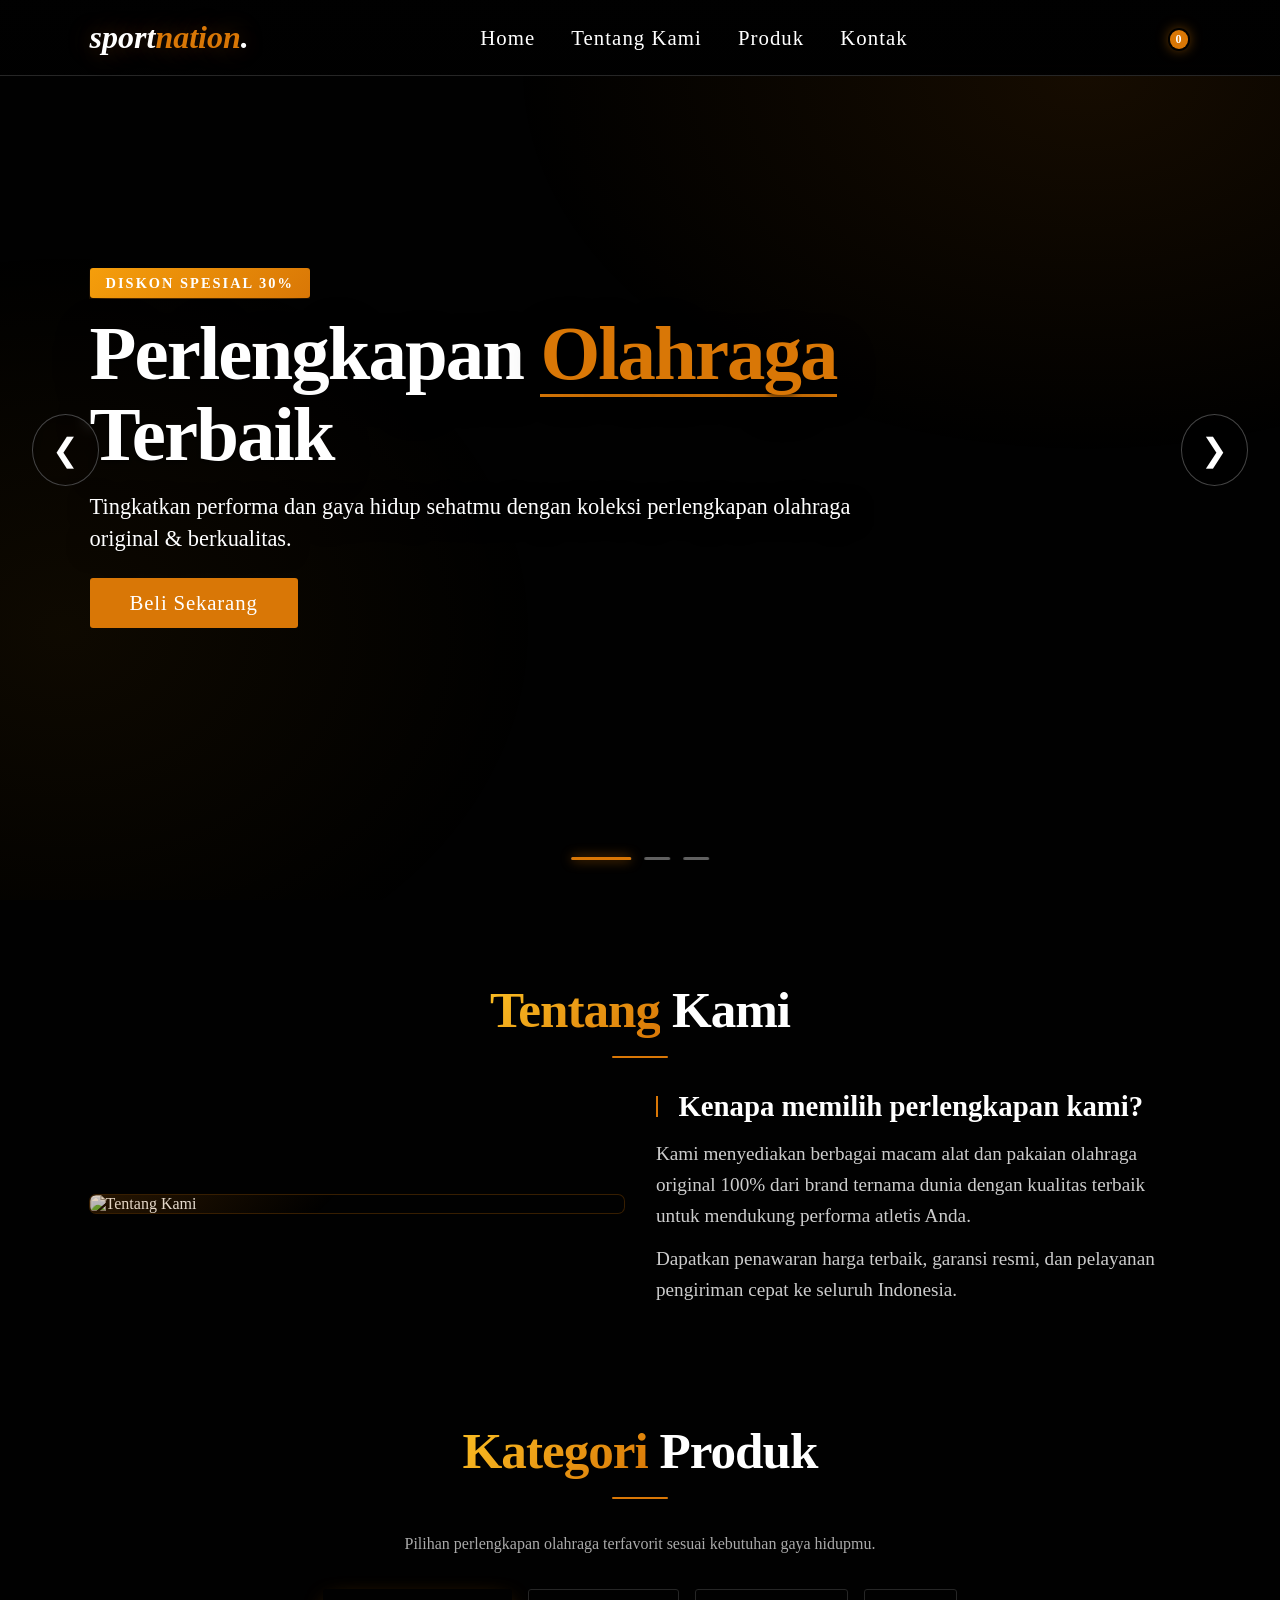
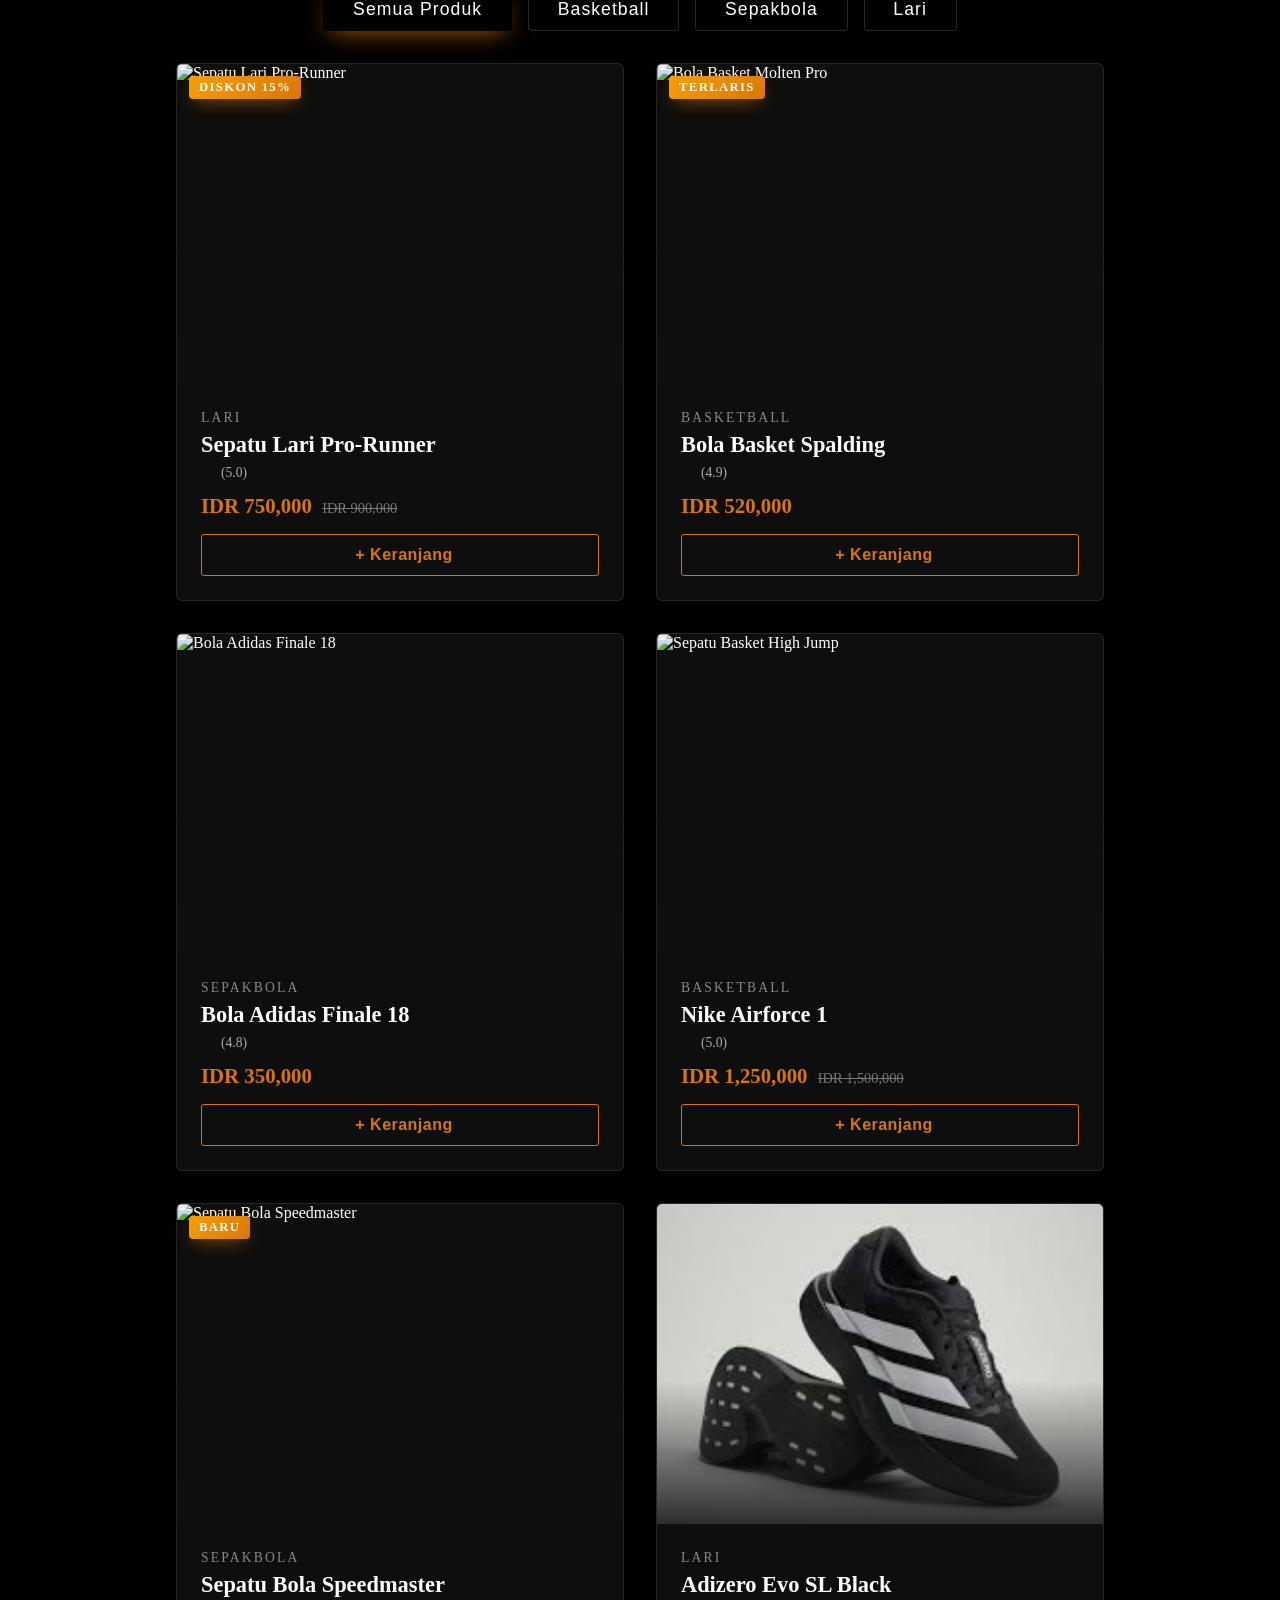
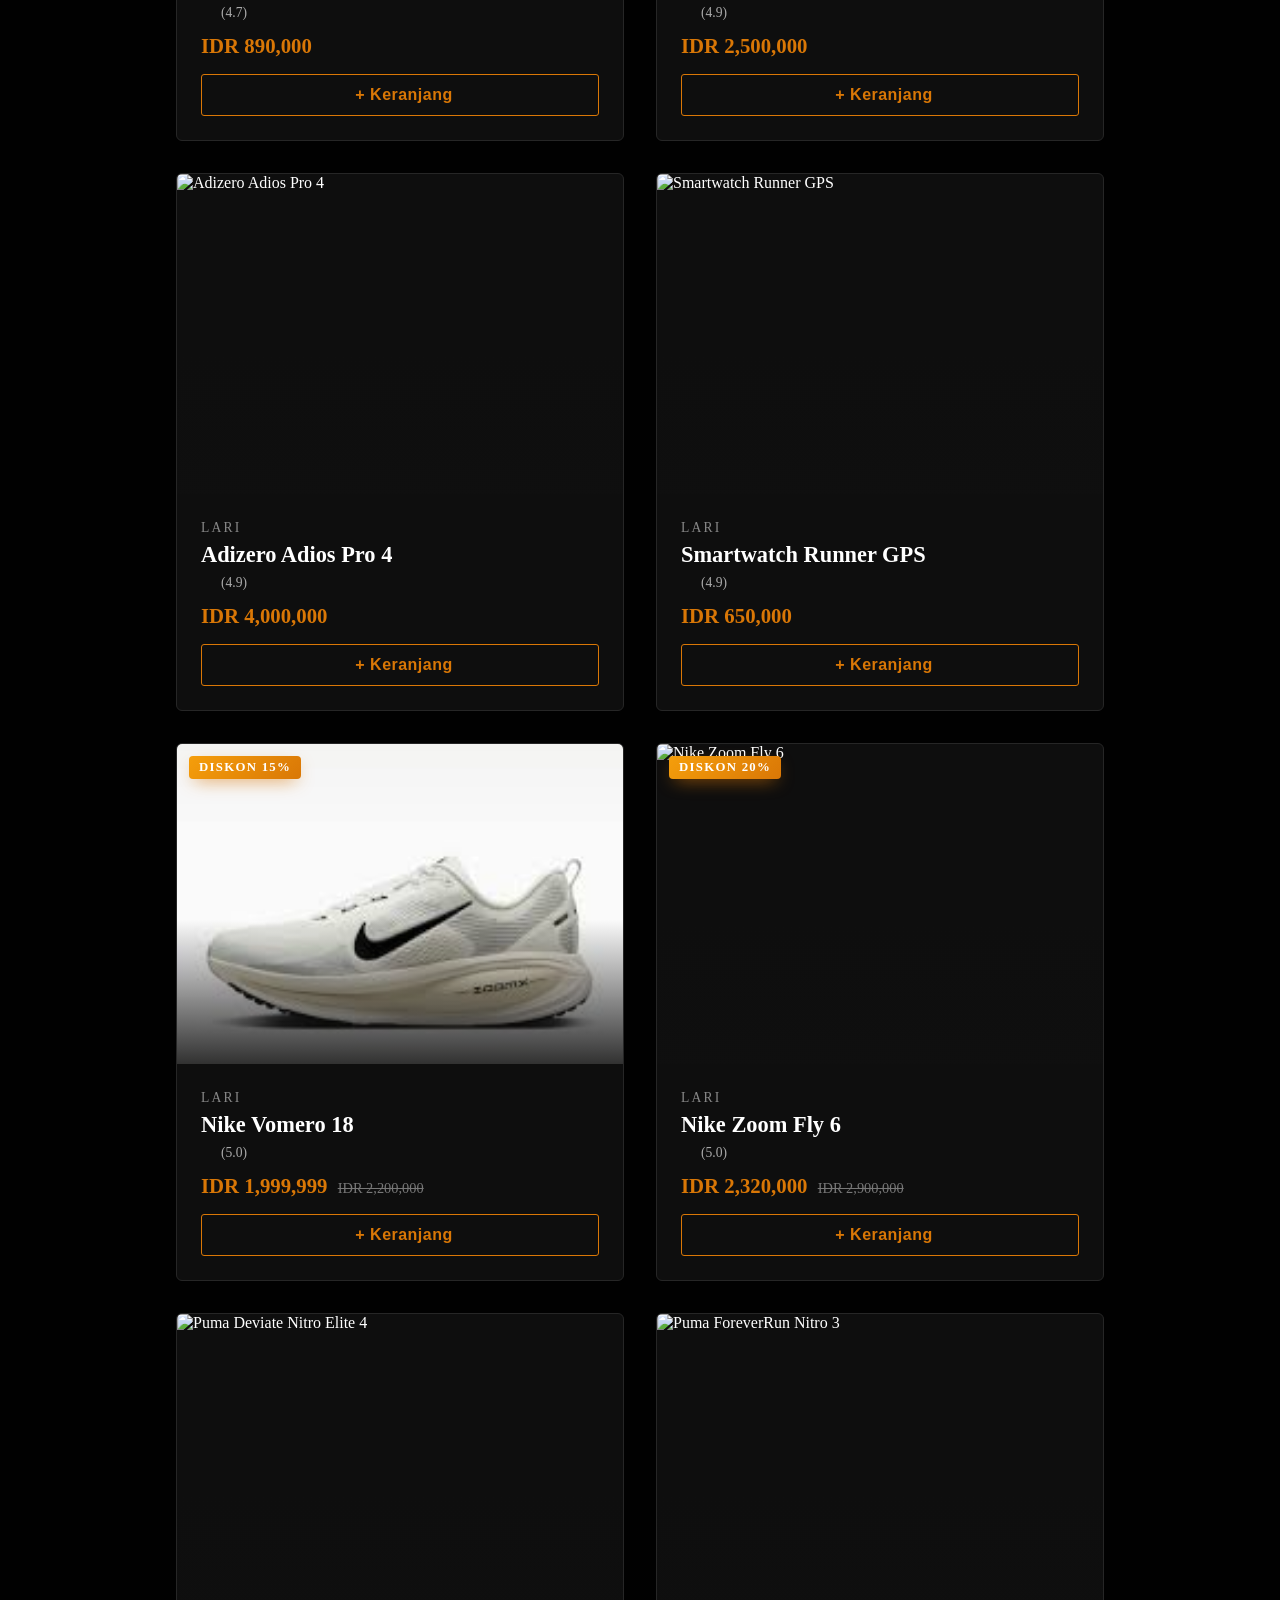
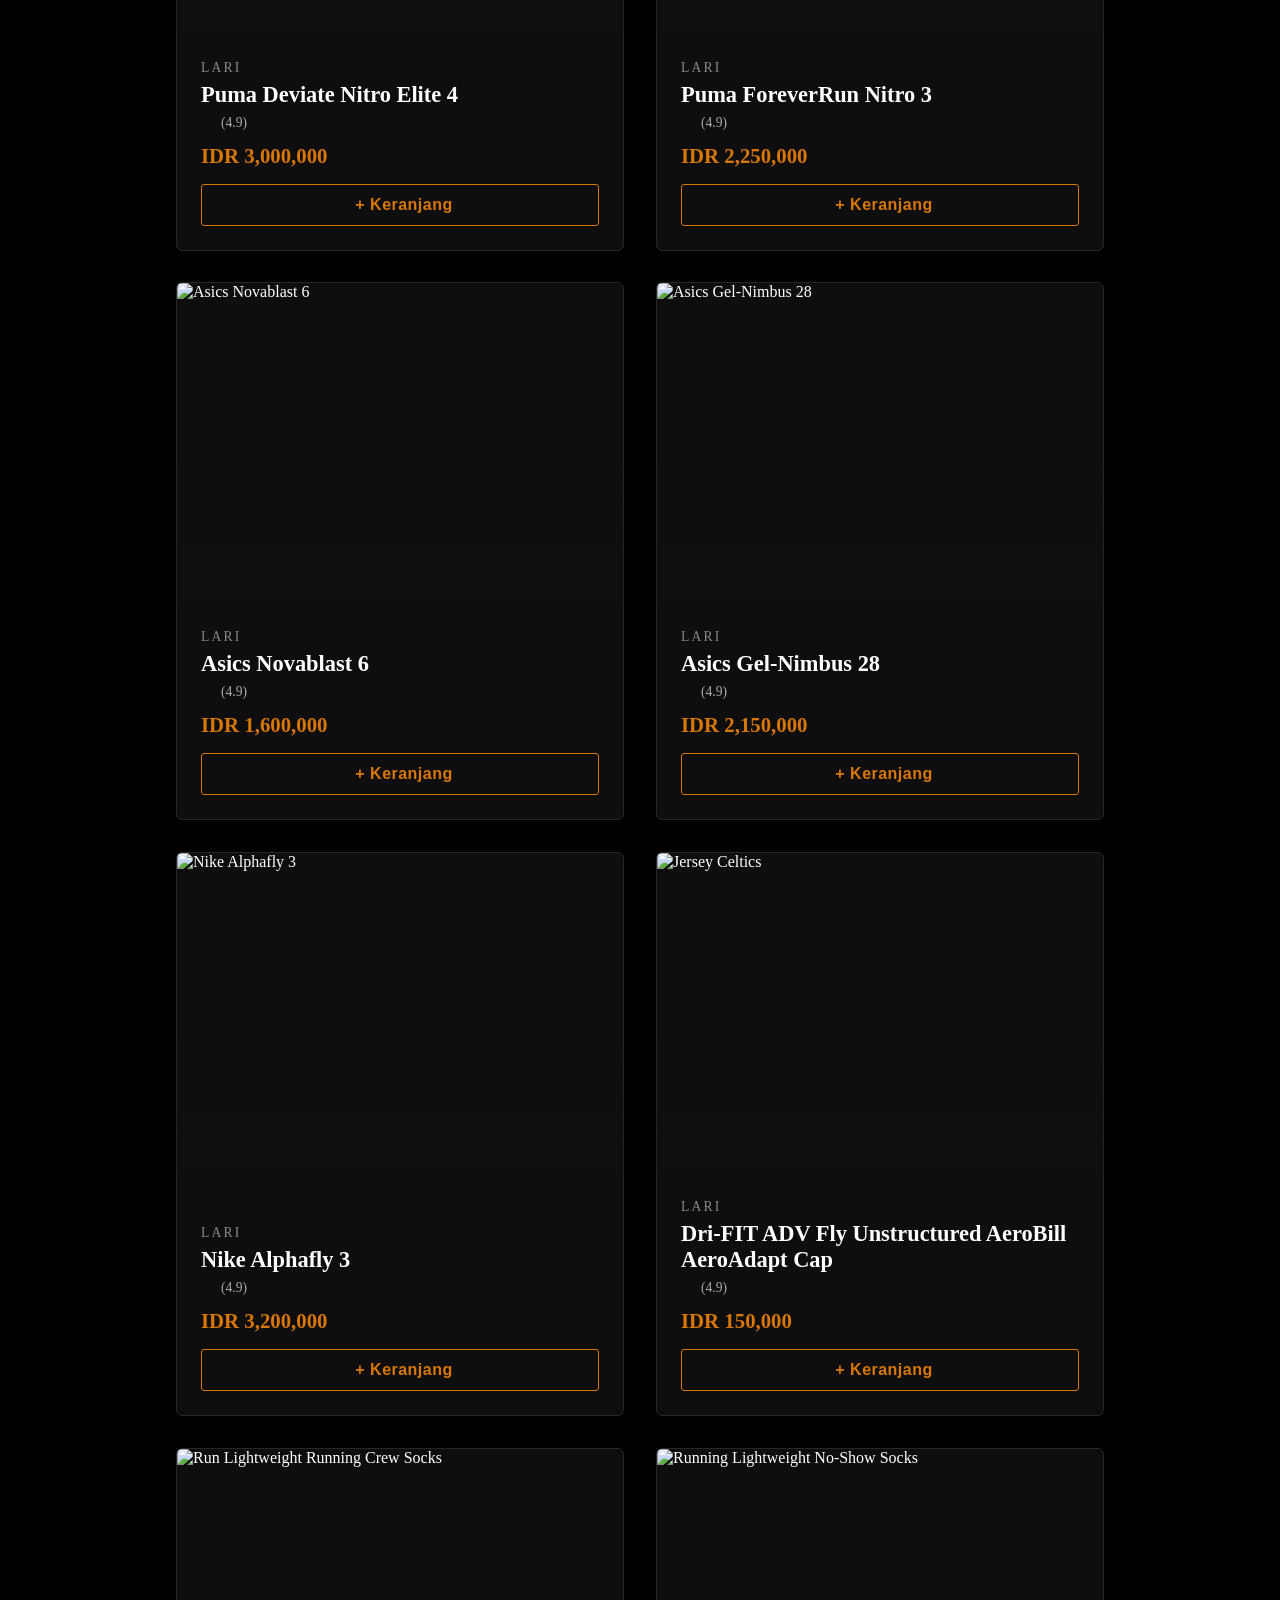
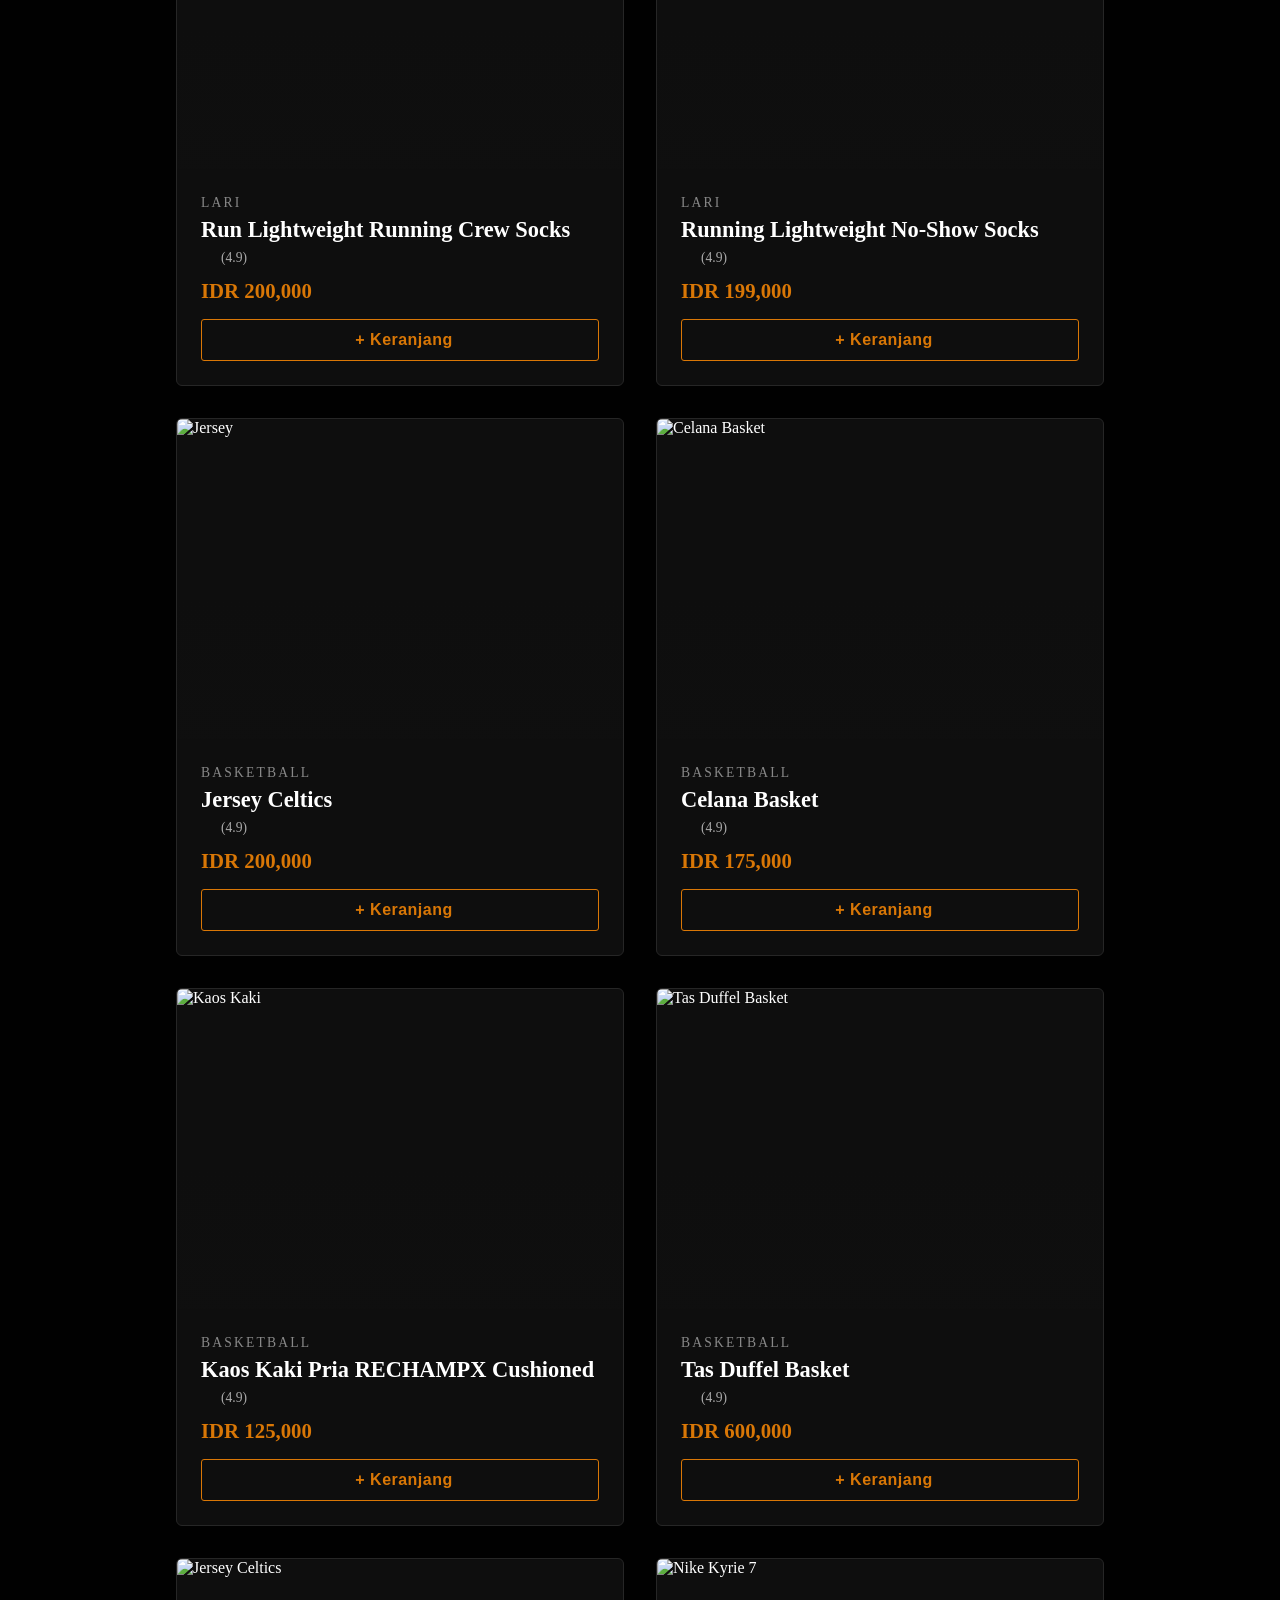
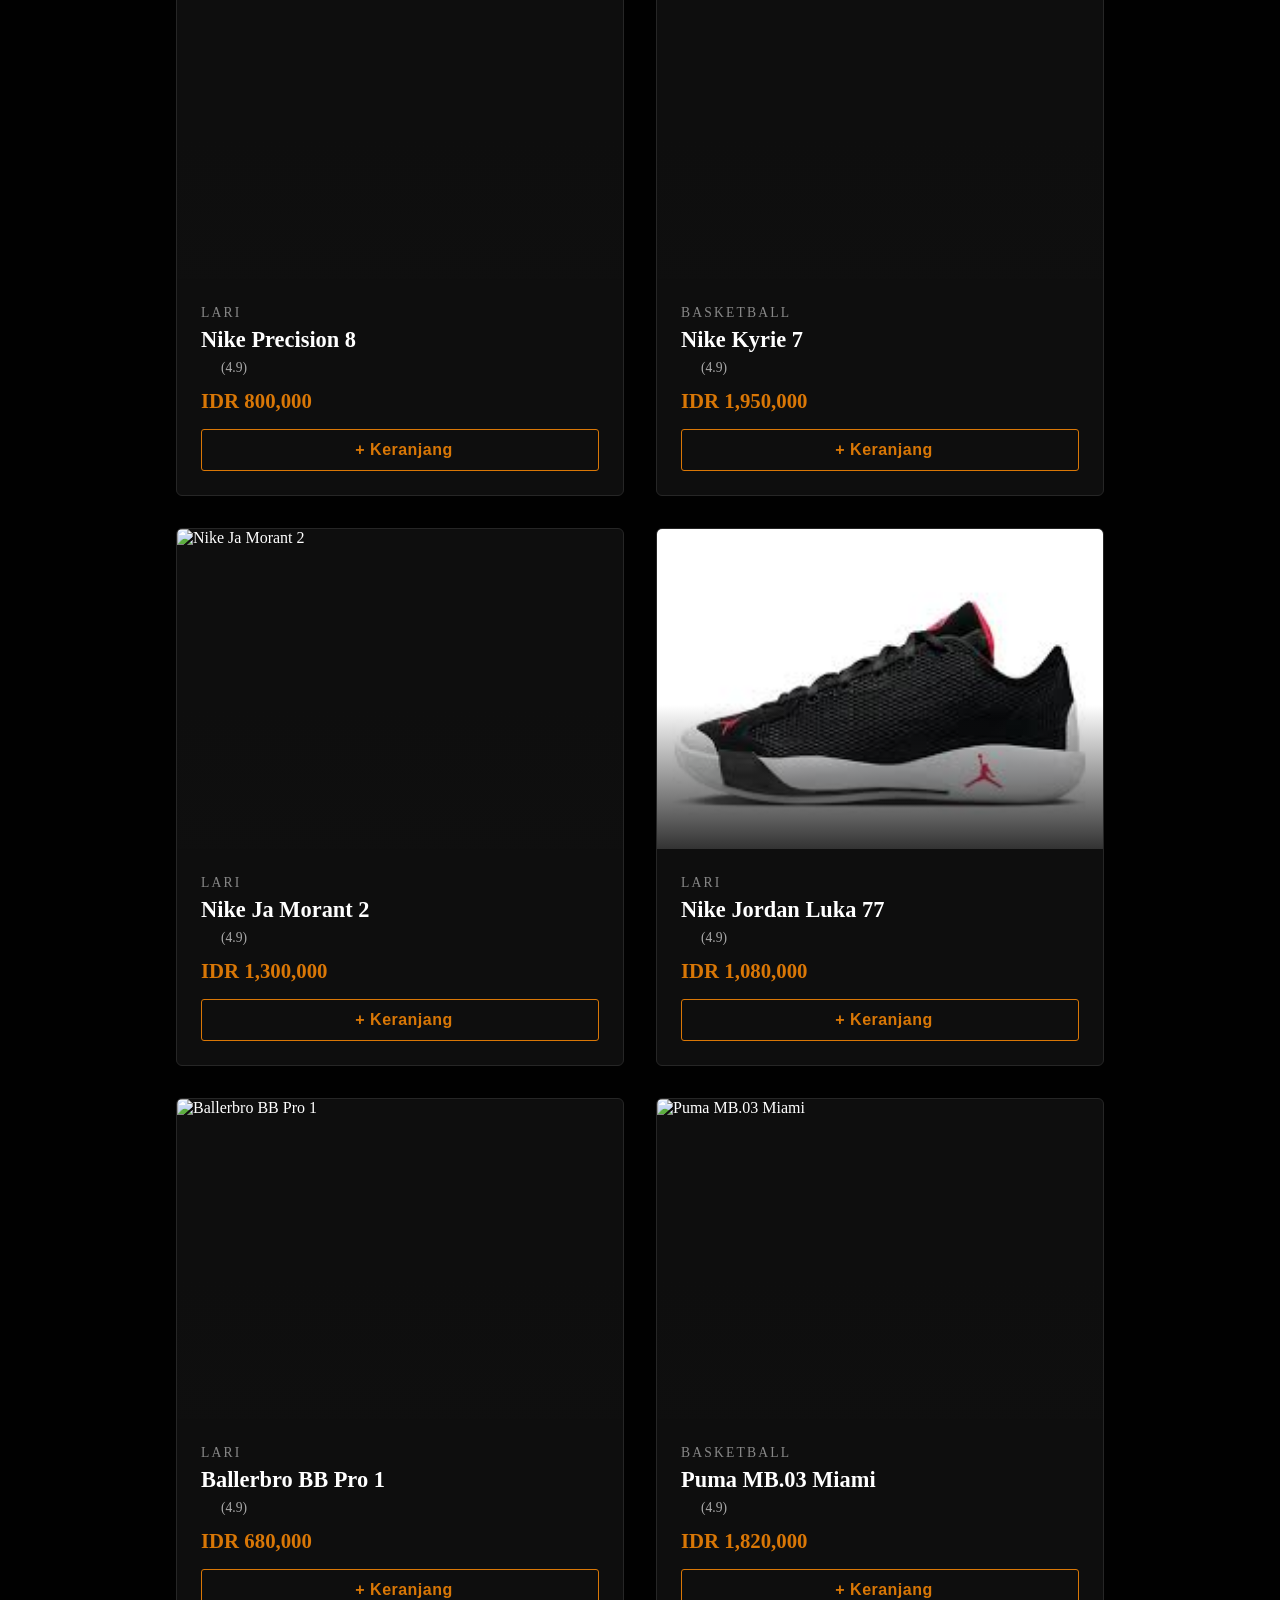
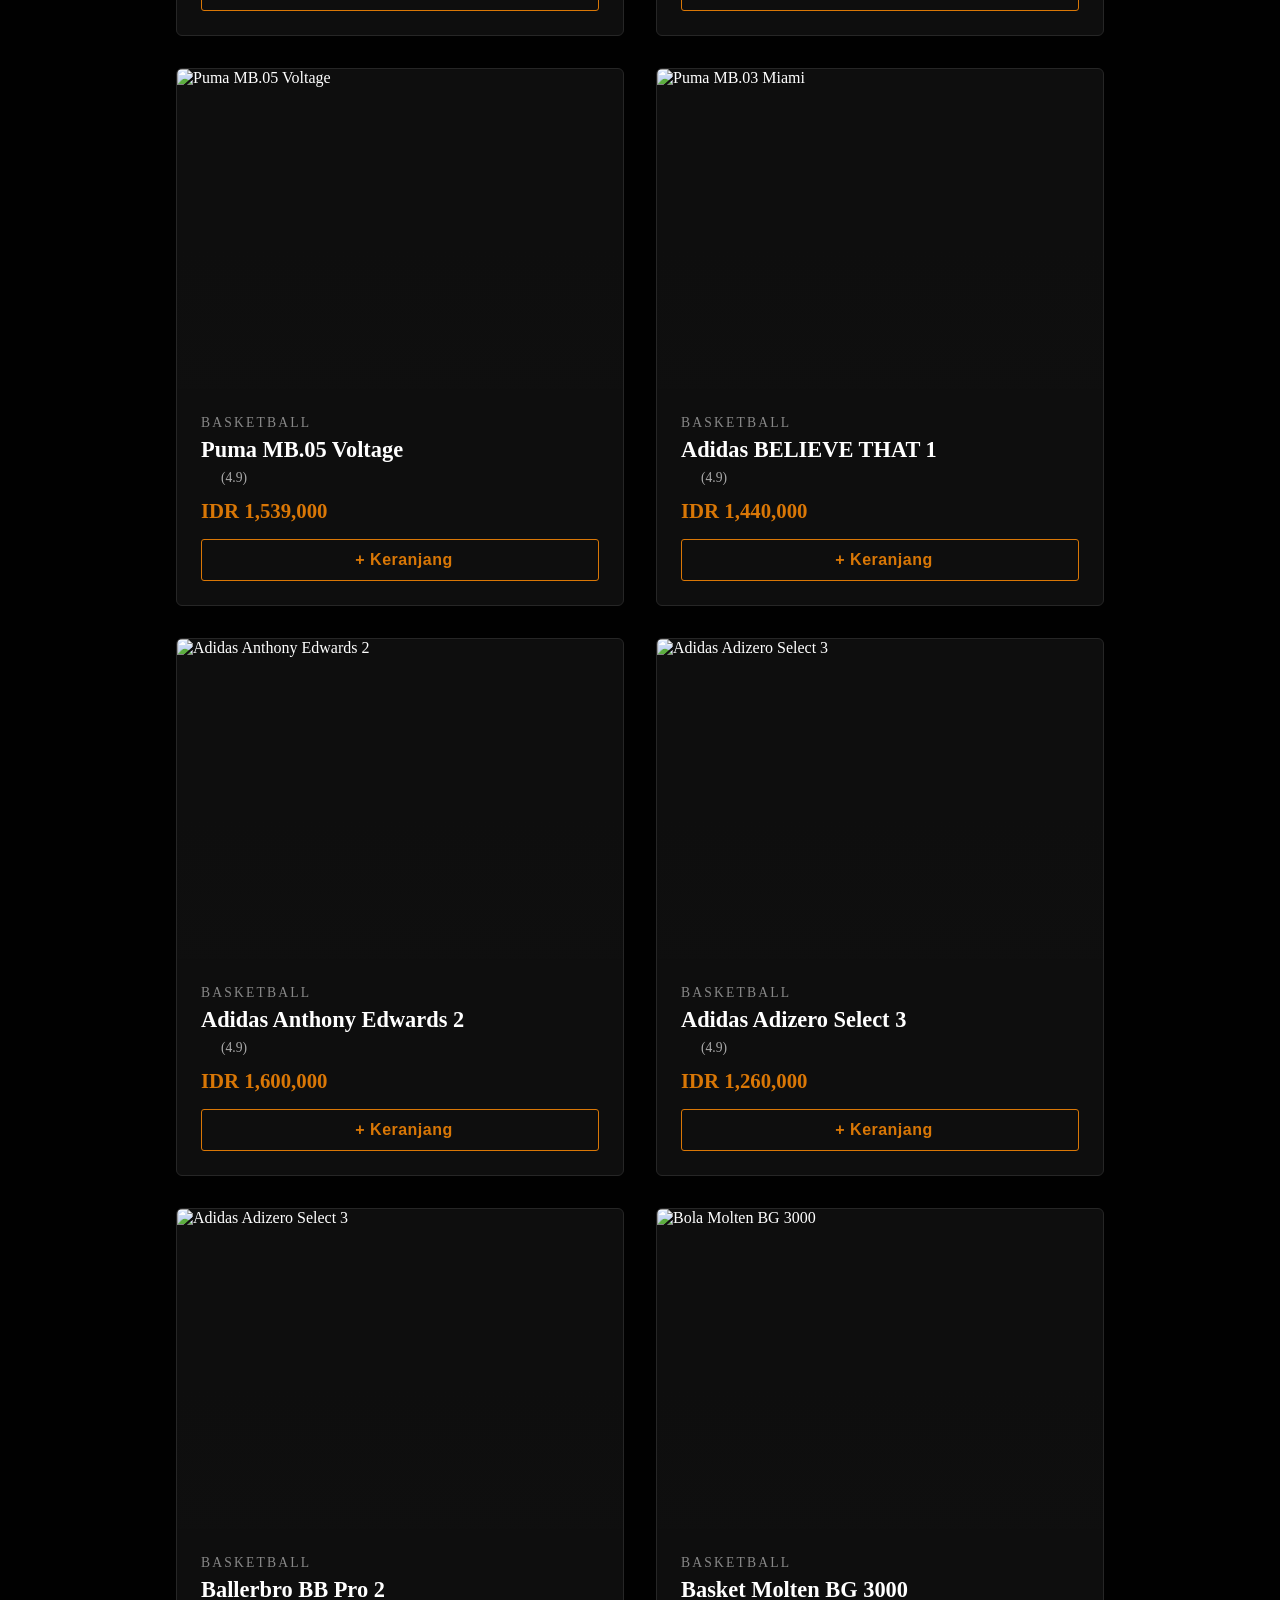
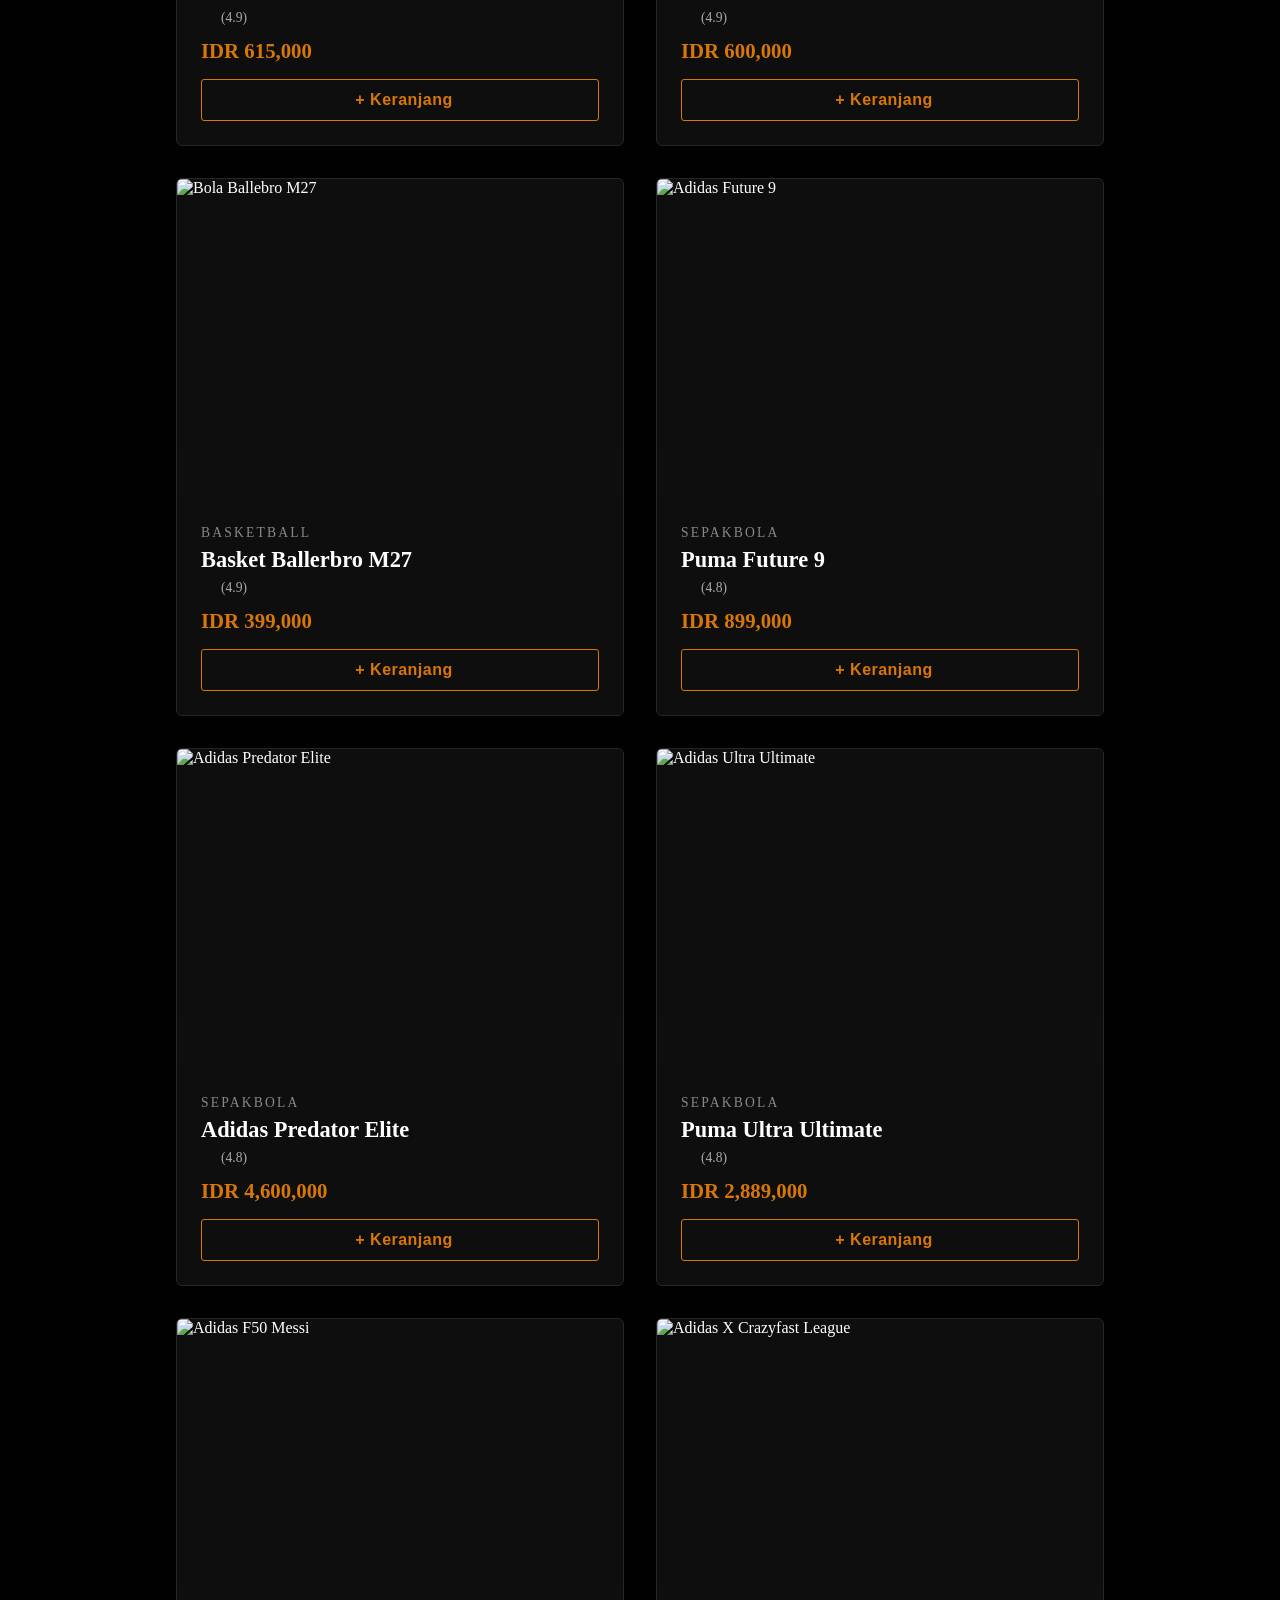
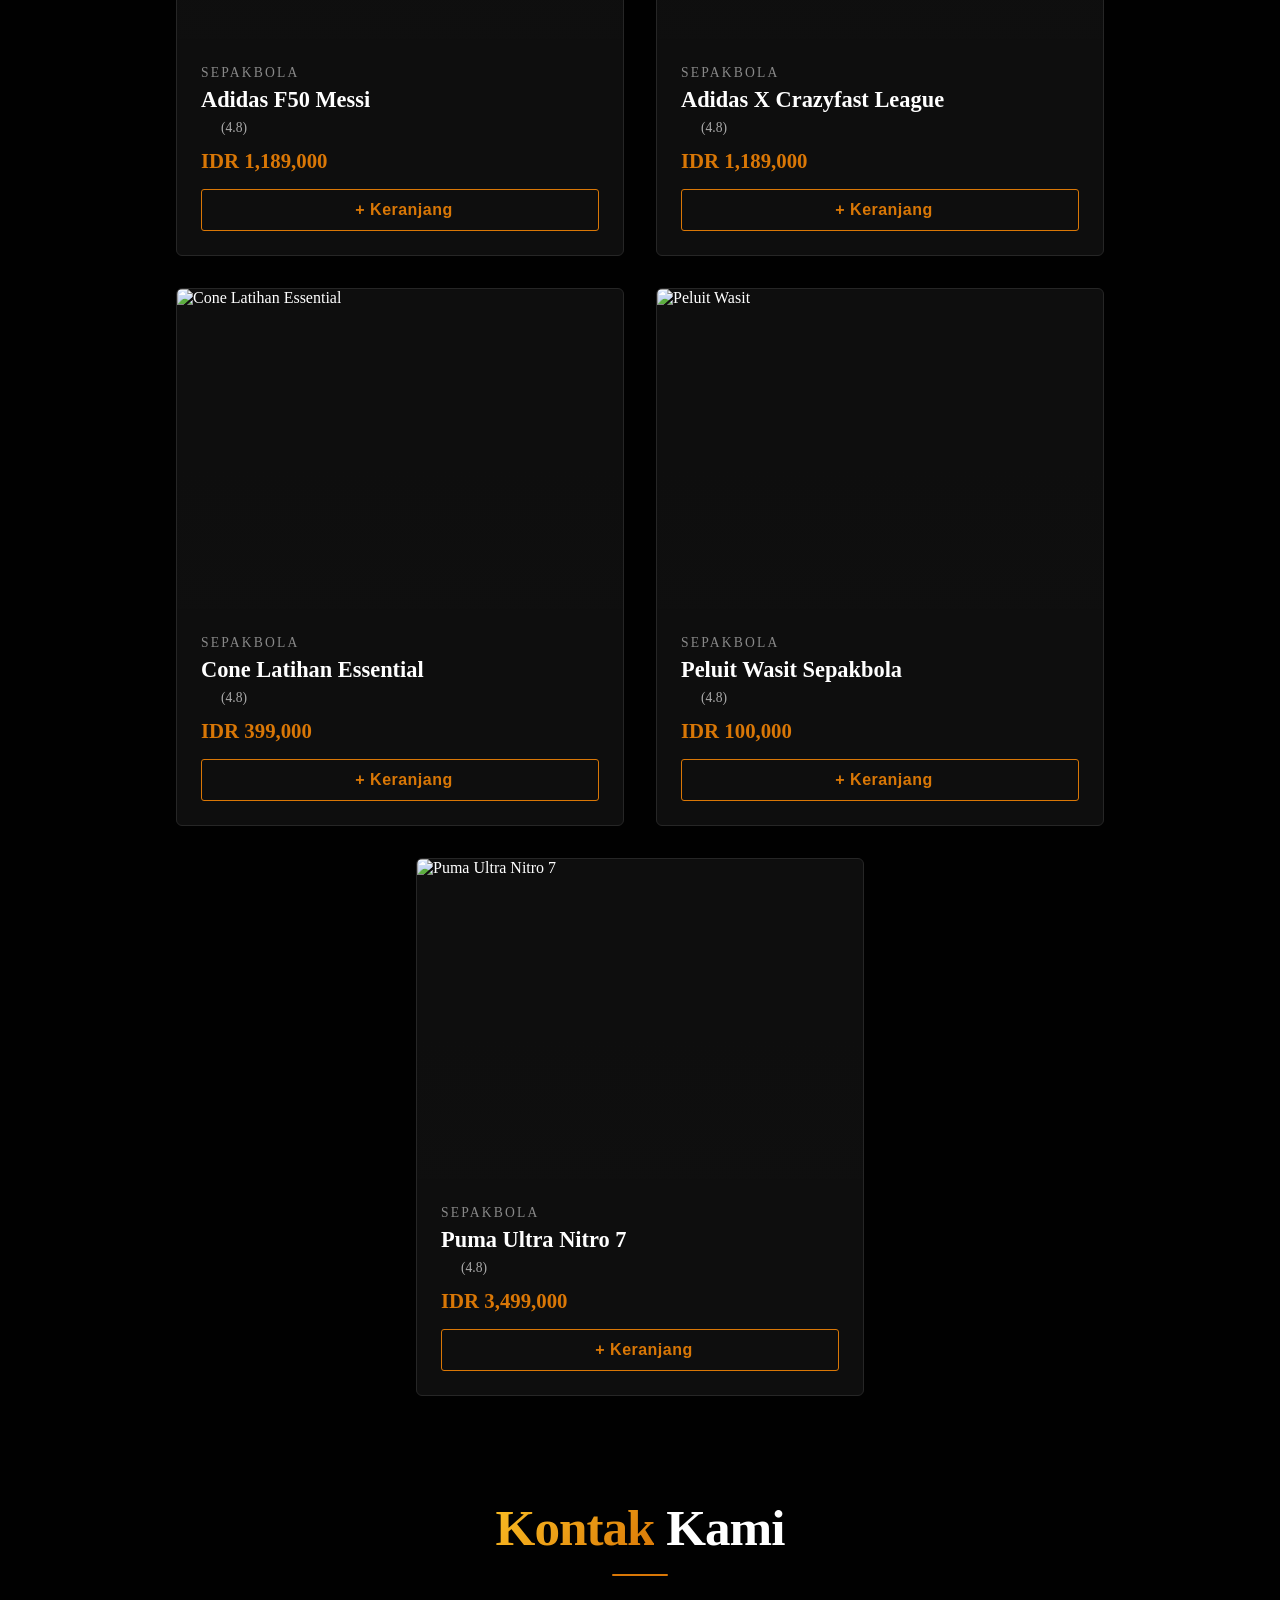
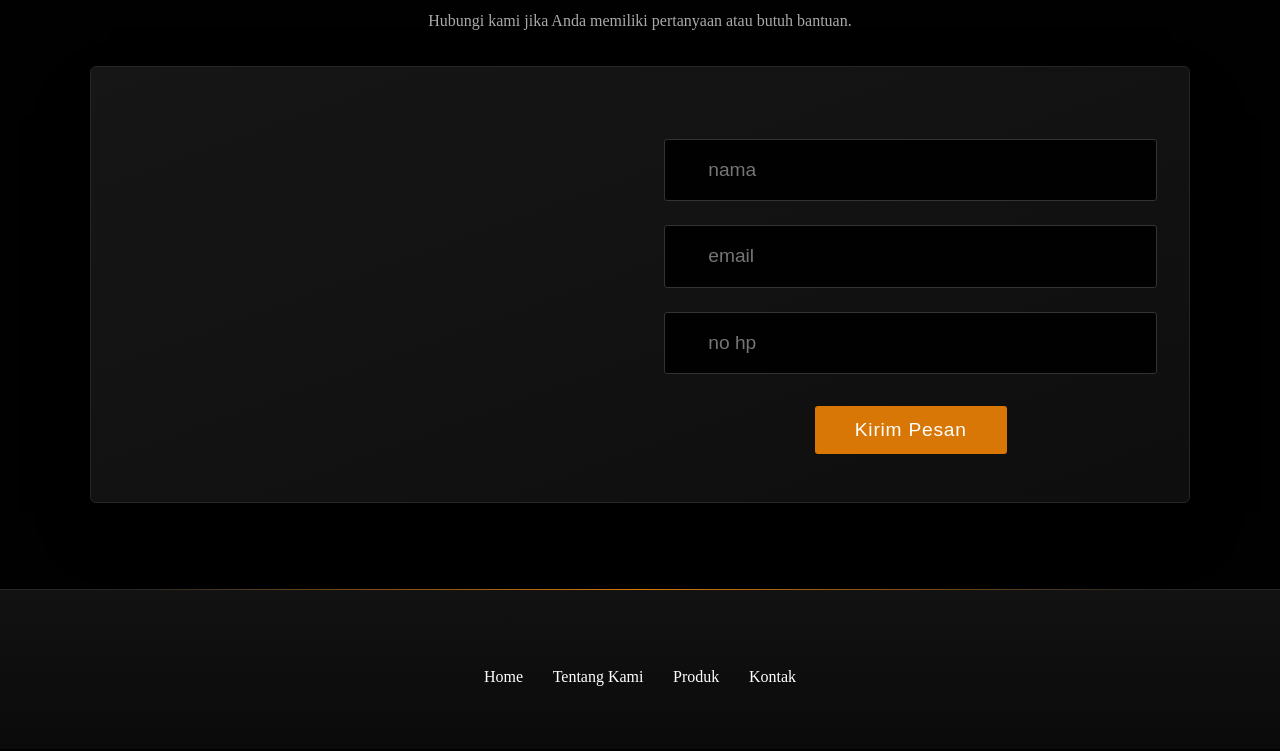
==== commit 137622ca: "Remove 'css/' prefix from stylesheet links" ====
--- a/index.html
+++ b/index.html
@@ -15,11 +15,11 @@
 
     <script src="https://unpkg.com/feather-icons"></script>
 
-    <link rel="stylesheet" href="css/style2_cart_checkout2.css" />
+    <link rel="stylesheet" href="style2_cart_checkout2.css" />
     
-    <link rel="stylesheet" href="css/premium.css" />
+    <link rel="stylesheet" href="premium.css" />
     
-    <link rel="stylesheet" href="css/elegant-motion.css" />
+    <link rel="stylesheet" href="elegant-motion.css" />
   </head>
 
   <body>
--- a/style2_cart_checkout2.css
+++ b/style2_cart_checkout2.css
@@ -0,0 +1,1071 @@
+:root {
+  --primary: #d97706; /* Warna tema oranye/emas */
+  --bg: #010101;
+  --card-bg: #121212;
+}
+
+* {
+  margin: 0;
+  padding: 0;
+  box-sizing: border-box;
+  outline: none;
+  border: none;
+  text-decoration: none;
+}
+
+html {
+  scroll-behavior: smooth;
+}
+
+body {
+  font-family: 'Titillium Web';
+  background-color: var(--bg);
+  color: #fff;
+}
+
+/* Navbar */
+.navbar {
+  display: flex;
+  justify-content: space-between;
+  align-items: center;
+  padding: 1.2rem 7%;
+  background-color: rgba(1, 1, 1, 0.9);
+  border-bottom: 1px solid #333;
+  position: fixed;
+  top: 0;
+  left: 0;
+  right: 0;
+  z-index: 9999;
+}
+
+.navbar .navbar-logo {
+  font-size: 2rem;
+  font-weight: 700;
+  color: #fff;
+  font-style: italic;
+}
+
+.navbar .navbar-logo span {
+  color: var(--primary);
+}
+
+.navbar .navbar-nav a {
+  color: #fff;
+  display: inline-block;
+  font-size: 1.3rem;
+  margin: 0 1rem;
+}
+
+.navbar .navbar-nav a:hover {
+  color: var(--primary);
+}
+
+.navbar .navbar-nav a::after {
+  content: '';
+  display: block;
+  padding-bottom: 0.5rem;
+  border-bottom: 0.1rem solid var(--primary);
+  transform: scaleX(0);
+  transition: 0.2s linear;
+}
+
+.navbar .navbar-nav a:hover::after {
+  transform: scaleX(0.5);
+}
+
+.navbar .navbar-extra {
+  display: flex;
+  align-items: center;
+}
+
+.navbar .navbar-extra a,
+.navbar .navbar-extra label {
+  color: #fff;
+  margin: 0 0.8rem;
+  cursor: pointer;
+  position: relative;
+}
+
+.navbar .navbar-extra a:hover,
+.navbar .navbar-extra label:hover {
+  color: var(--primary);
+}
+
+.cart-badge {
+  position: absolute;
+  top: -8px;
+  right: -10px;
+  background-color: var(--primary);
+  color: #fff;
+  font-size: 0.75rem;
+  font-weight: bold;
+  padding: 2px 6px;
+  border-radius: 50%;
+}
+
+#menu-toggle,
+#cart-toggle,
+#hamburger-menu {
+  display: none;
+}
+
+/* Shopping Cart Drawer */
+.shopping-cart {
+  position: absolute;
+  top: 100%;
+  right: -100%;
+  height: 85vh;
+  width: 32rem;
+  padding: 1.5rem;
+  background-color: #1a1a1a;
+  color: #fff;
+  border-left: 1px solid #333;
+  border-bottom: 1px solid #333;
+  display: flex;
+  flex-direction: column;
+  transition: 0.3s ease-in-out;
+}
+
+.shopping-cart h3 {
+  font-size: 1.6rem;
+  margin-bottom: 1rem;
+  border-bottom: 1px solid #333;
+  padding-bottom: 0.5rem;
+  color: var(--primary);
+}
+
+.cart-items {
+  flex: 1;
+  overflow-y: auto;
+}
+
+.empty-cart-msg {
+  font-size: 1.1rem;
+  color: #888;
+  text-align: center;
+  margin-top: 2rem;
+}
+
+.cart-item {
+  display: flex;
+  align-items: center;
+  margin-bottom: 1.2rem;
+  border-bottom: 1px solid #2a2a2a;
+  padding-bottom: 0.8rem;
+}
+
+.cart-item img {
+  width: 50px;
+  height: 50px;
+  object-fit: cover;
+  border-radius: 5px;
+  margin-right: 1rem;
+}
+
+.cart-item .item-detail {
+  flex: 1;
+}
+
+.cart-item .item-detail h4 {
+  font-size: 1.1rem;
+  margin-bottom: 0.2rem;
+}
+
+.cart-item .item-detail .item-price {
+  font-size: 0.95rem;
+  color: var(--primary);
+}
+
+.remove-item-btn {
+  background: none;
+  color: #ff4d4d;
+  font-size: 1.5rem;
+  cursor: pointer;
+  padding: 0 0.5rem;
+}
+
+.cart-total {
+  display: flex;
+  justify-content: space-between;
+  font-size: 1.3rem;
+  font-weight: bold;
+  padding: 1rem 0;
+  border-top: 1px solid #333;
+}
+
+.checkout-btn {
+  background-color: var(--primary);
+  color: #fff;
+  padding: 0.8rem;
+  font-size: 1.2rem;
+  font-weight: bold;
+  border-radius: 5px;
+  cursor: pointer;
+  text-align: center;
+}
+
+#cart-toggle:checked ~ .shopping-cart {
+  right: 0;
+}
+
+/* HERO SECTION / BANNER SLIDER */
+.hero {
+  position: relative;
+  min-height: 100vh;
+  overflow: hidden;
+}
+
+.hero-slider {
+  width: 100%;
+  height: 100vh;
+  position: relative;
+}
+
+.slide {
+  position: absolute;
+  top: 0;
+  left: 0;
+  width: 100%;
+  height: 100%;
+  opacity: 0;
+  transition: opacity 0.8s ease-in-out;
+  background-repeat: no-repeat;
+  background-size: cover;
+  background-position: center;
+  display: flex;
+  align-items: center;
+}
+
+.slide.active {
+  opacity: 1;
+  z-index: 1;
+}
+
+/* Overlay Efek Gradasi Hitam */
+.slide::after {
+  content: '';
+  display: block;
+  position: absolute;
+  width: 100%;
+  height: 100%;
+  top: 0;
+  left: 0;
+  background: linear-gradient(0deg, rgba(1, 1, 1, 0.9) 0%, rgba(1, 1, 1, 0.4) 50%, rgba(1, 1, 1, 0.7) 100%);
+}
+
+.slide .content {
+  padding: 1.4rem 7%;
+  max-width: 60rem;
+  position: relative;
+  z-index: 2;
+}
+
+.promo-tag {
+  display: inline-block;
+  background-color: var(--primary);
+  color: #fff;
+  font-size: 0.9rem;
+  font-weight: bold;
+  padding: 0.4rem 1rem;
+  border-radius: 20px;
+  margin-bottom: 1rem;
+  text-transform: uppercase;
+  letter-spacing: 1px;
+}
+
+.slide .content h1 {
+  font-size: 3.8rem;
+  color: #fff;
+  text-shadow: 2px 2px 5px rgba(0, 0, 0, 0.7);
+  line-height: 1.2;
+}
+
+.slide .content h1 span {
+  color: var(--primary);
+}
+
+.slide .content p {
+  font-size: 1.4rem;
+  margin-top: 1rem;
+  line-height: 1.4;
+  font-weight: 300;
+  text-shadow: 1px 1px 3px rgba(0, 0, 0, 0.7);
+}
+
+.slide .content .cta {
+  margin-top: 1.5rem;
+  display: inline-block;
+  padding: 0.8rem 2.5rem;
+  font-size: 1.3rem;
+  color: #fff;
+  background-color: var(--primary);
+  border-radius: 0.5rem;
+  box-shadow: 1px 1px 3px rgba(0, 0, 0, 0.5);
+  transition: 0.3s;
+}
+
+.slide .content .cta:hover {
+  background-color: #b45309;
+}
+
+/* Tombol Navigasi Slider (Panah Kanan/Kiri) */
+.slider-btn {
+  position: absolute;
+  top: 50%;
+  transform: translateY(-50%);
+  background-color: rgba(0, 0, 0, 0.5);
+  color: white;
+  font-size: 2rem;
+  padding: 1rem 1.2rem;
+  cursor: pointer;
+  border-radius: 50%;
+  z-index: 10;
+  transition: 0.3s;
+}
+
+.slider-btn:hover {
+  background-color: var(--primary);
+}
+
+.prev-btn {
+  left: 2rem;
+}
+
+.next-btn {
+  right: 2rem;
+}
+
+/* Dots Navigasi Slider */
+.slider-dots {
+  position: absolute;
+  bottom: 2.5rem;
+  left: 50%;
+  transform: translateX(-50%);
+  display: flex;
+  gap: 0.8rem;
+  z-index: 10;
+}
+
+.dot {
+  width: 12px;
+  height: 12px;
+  background-color: rgba(255, 255, 255, 0.5);
+  border-radius: 50%;
+  cursor: pointer;
+  transition: 0.3s;
+}
+
+.dot.active,
+.dot:hover {
+  background-color: var(--primary);
+  width: 28px;
+  border-radius: 10px;
+}
+
+/* Sections */
+.about,
+.products,
+.contact {
+  padding: 5rem 7% 1.4rem;
+}
+
+.about h2,
+.products h2,
+.contact h2 {
+  text-align: center;
+  font-size: 2.4rem;
+  margin-bottom: 2rem;
+}
+
+.about h2 span,
+.products h2 span,
+.contact h2 span {
+  color: var(--primary);
+}
+
+.about .row {
+  display: flex;
+  align-items: center;
+  gap: 2rem;
+}
+
+.about .row .about-img {
+  flex: 1 1 40rem;
+}
+
+.about .row .about-img img {
+  width: 100%;
+  border-radius: 0.5rem;
+}
+
+.about .row .content {
+  flex: 1 1 40rem;
+}
+
+.about .row .content h3 {
+  font-size: 1.8rem;
+  margin-bottom: 1rem;
+}
+
+.about .row .content p {
+  margin-bottom: 0.8rem;
+  font-size: 1.2rem;
+  font-weight: 300;
+  line-height: 1.6;
+  color: #ccc;
+}
+
+/* FILTER TAB KATEGORI */
+.product-filter {
+  display: flex;
+  justify-content: center;
+  gap: 1rem;
+  margin-top: 2rem;
+  margin-bottom: 2rem;
+  flex-wrap: wrap;
+}
+
+.filter-btn {
+  background-color: #1a1a1a;
+  color: #fff;
+  border: 1px solid #333;
+  padding: 0.6rem 1.8rem;
+  font-size: 1.1rem;
+  font-family: 'Poppins', sans-serif;
+  border-radius: 2rem;
+  cursor: pointer;
+  transition: 0.3s;
+}
+
+.filter-btn:hover,
+.filter-btn.active {
+  background-color: var(--primary);
+  border-color: var(--primary);
+  color: #fff;
+}
+
+/* Products Section */
+.products p,
+.contact p {
+  text-align: center;
+  max-width: 35rem;
+  margin: auto;
+  font-weight: 300;
+  line-height: 1.6;
+  color: #aaa;
+}
+
+.products .row {
+  display: flex;
+  flex-wrap: wrap;
+  justify-content: center;
+  gap: 2rem;
+}
+
+.products .product-card {
+  background-color: var(--card-bg);
+  border: 1px solid #222;
+  border-radius: 0.8rem;
+  width: 28rem;
+  position: relative;
+  overflow: hidden;
+  box-shadow: 0 4px 15px rgba(0, 0, 0, 0.5);
+  display: flex;
+  flex-direction: column;
+  justify-content: space-between;
+}
+
+.product-badge {
+  position: absolute;
+  top: 12px;
+  left: 12px;
+  background-color: var(--primary);
+  color: #fff;
+  font-size: 0.8rem;
+  font-weight: bold;
+  padding: 4px 10px;
+  border-radius: 4px;
+  z-index: 10;
+}
+
+.products .product-image {
+  width: 100%;
+  height: 20rem;
+  overflow: hidden;
+}
+
+.products .product-card img {
+  width: 100%;
+  height: 100%;
+  object-fit: cover;
+}
+
+.products .product-content {
+  padding: 1.5rem;
+  text-align: left;
+}
+
+.product-category {
+  font-size: 0.85rem;
+  color: #888;
+  text-transform: uppercase;
+  letter-spacing: 1px;
+}
+
+.products .product-content h3 {
+  font-size: 1.4rem;
+  margin: 0.4rem 0;
+  color: #fff;
+}
+
+.product-stars {
+  display: flex;
+  align-items: center;
+  gap: 3px;
+  margin-bottom: 0.8rem;
+}
+
+.product-stars svg {
+  width: 16px;
+  height: 16px;
+  stroke: var(--primary);
+  fill: var(--primary);
+}
+
+.product-stars span {
+  font-size: 0.85rem;
+  color: #aaa;
+  margin-left: 5px;
+}
+
+.products .product-price {
+  font-size: 1.3rem;
+  font-weight: bold;
+  color: var(--primary);
+  margin-bottom: 1rem;
+}
+
+.products .product-price span {
+  text-decoration: line-through;
+  font-weight: normal;
+  font-size: 0.9rem;
+  color: #777;
+  margin-left: 5px;
+}
+
+.add-to-cart-btn {
+  width: 100%;
+  background-color: transparent;
+  color: var(--primary);
+  border: 1px solid var(--primary);
+  padding: 0.7rem;
+  font-size: 1rem;
+  font-weight: 600;
+  border-radius: 0.4rem;
+  cursor: pointer;
+  display: flex;
+  align-items: center;
+  justify-content: center;
+  gap: 0.5rem;
+}
+
+.add-to-cart-btn:hover {
+  background-color: var(--primary);
+  color: #fff;
+}
+
+/* Contact Section */
+.contact .row {
+  display: flex;
+  margin-top: 2rem;
+  background-color: #121212;
+  border-radius: 0.8rem;
+  overflow: hidden;
+}
+
+.contact .row .map {
+  flex: 1 1 45rem;
+  width: 100%;
+  object-fit: cover;
+}
+
+.contact .row form {
+  flex: 1 1 45rem;
+  padding: 3rem 2rem;
+  text-align: center;
+}
+
+.contact .row form .input-group {
+  display: flex;
+  align-items: center;
+  margin-top: 1.5rem;
+  background-color: var(--bg);
+  border: 1px solid #333;
+  padding-left: 1.5rem;
+  border-radius: 0.4rem;
+}
+
+.contact .row form .input-group input {
+  width: 100%;
+  padding: 1.2rem;
+  font-size: 1.2rem;
+  background: none;
+  color: #fff;
+}
+
+.contact .row form .btn {
+  margin-top: 2rem;
+  display: inline-block;
+  padding: 0.8rem 2.5rem;
+  font-size: 1.2rem;
+  color: #fff;
+  background-color: var(--primary);
+  cursor: pointer;
+  border-radius: 0.4rem;
+}
+
+/* Footer */
+footer {
+  background-color: var(--card-bg);
+  text-align: center;
+  padding: 2rem 0 2rem;
+  margin-top: 4rem;
+  border-top: 1px solid #222;
+}
+
+footer .socials {
+  padding: 0.5rem 0;
+}
+
+footer .socials a {
+  color: #fff;
+  margin: 0.8rem;
+}
+
+footer .socials a:hover,
+footer .links a:hover {
+  color: var(--primary);
+}
+
+footer .links {
+  margin-bottom: 1rem;
+}
+
+footer .links a {
+  color: #fff;
+  padding: 0.5rem 0.8rem;
+}
+
+footer .credit {
+  font-size: 0.8rem;
+  color: #777;
+}
+
+footer .credit a {
+  color: var(--primary);
+  font-weight: 700;
+}
+
+
+/* =========================================================
+   KERANJANG & CHECKOUT
+   ========================================================= */
+
+.shopping-cart {
+  overflow-y: auto;
+}
+
+.cart-items {
+  flex: 0 0 auto;
+  max-height: 30vh;
+  overflow-y: auto;
+  padding-right: 4px;
+}
+
+.cart-item {
+  align-items: flex-start;
+}
+
+.quantity-control {
+  display: flex;
+  align-items: center;
+  gap: 8px;
+  margin-top: 8px;
+}
+
+.quantity-control button {
+  width: 28px;
+  height: 28px;
+  border: 1px solid var(--primary);
+  background: transparent;
+  color: var(--primary);
+  border-radius: 5px;
+  cursor: pointer;
+  font-size: 1.1rem;
+  font-weight: bold;
+}
+
+.quantity-control button:hover {
+  background-color: var(--primary);
+  color: #fff;
+}
+
+.quantity-control span {
+  min-width: 25px;
+  text-align: center;
+  font-weight: bold;
+}
+
+.cart-summary {
+  margin-top: 0.5rem;
+}
+
+.cart-summary .cart-total {
+  font-size: 1rem;
+  padding: 0.65rem 0;
+}
+
+.cart-summary .final-total {
+  font-size: 1.25rem;
+}
+
+.promo-section {
+  margin: 0.7rem 0;
+}
+
+.promo-section > label,
+.checkout-field > label {
+  display: block;
+  margin-bottom: 0.4rem;
+  color: #ddd;
+  font-size: 0.9rem;
+  font-weight: 600;
+}
+
+.promo-row {
+  display: flex;
+  gap: 7px;
+}
+
+.promo-row input,
+.checkout-field input,
+.checkout-field textarea {
+  width: 100%;
+  padding: 0.7rem;
+  background: #0b0b0b;
+  border: 1px solid #333;
+  border-radius: 5px;
+  color: #fff;
+  font-family: inherit;
+}
+
+.promo-row input:focus,
+.checkout-field input:focus,
+.checkout-field textarea:focus {
+  border-color: var(--primary);
+}
+
+.promo-btn {
+  padding: 0.7rem 1rem;
+  background: var(--primary);
+  color: #fff;
+  border-radius: 5px;
+  cursor: pointer;
+  font-weight: bold;
+}
+
+#promo-message {
+  display: block;
+  margin-top: 0.35rem;
+  min-height: 1.1rem;
+  font-size: 0.78rem;
+}
+
+.promo-success {
+  color: #6ee7b7;
+}
+
+.promo-error {
+  color: #ff7676;
+}
+
+.checkout-form {
+  border-top: 1px solid #333;
+  margin-top: 0.8rem;
+  padding-top: 1rem;
+}
+
+.checkout-form h4 {
+  color: var(--primary);
+  font-size: 1.15rem;
+  margin-bottom: 0.8rem;
+}
+
+.checkout-field {
+  margin-bottom: 0.85rem;
+}
+
+.checkout-field textarea {
+  resize: vertical;
+}
+
+.choice-group {
+  display: flex;
+  flex-wrap: wrap;
+  gap: 0.6rem;
+}
+
+.choice-group label {
+  display: flex;
+  align-items: center;
+  gap: 0.35rem;
+  background: #0b0b0b;
+  border: 1px solid #333;
+  border-radius: 5px;
+  padding: 0.55rem 0.7rem;
+  cursor: pointer;
+  font-size: 0.85rem;
+}
+
+.choice-group label:hover {
+  border-color: var(--primary);
+}
+
+.choice-group input {
+  width: auto;
+  accent-color: var(--primary);
+}
+
+.payment-options {
+  flex-direction: column;
+  align-items: stretch;
+}
+
+.payment-options label {
+  width: 100%;
+}
+
+.checkout-form .checkout-btn {
+  width: 100%;
+  margin-top: 0.3rem;
+}
+
+@media (max-width: 768px) {
+  .shopping-cart {
+    width: min(32rem, 100vw);
+  }
+
+  .cart-items {
+    max-height: 25vh;
+  }
+}
+
+/* Responsive Mobile */
+@media (max-width: 768px) {
+  html {
+    font-size: 62.5%;
+  }
+
+  #hamburger-menu {
+    display: inline-block;
+  }
+
+  .navbar .navbar-nav {
+    position: absolute;
+    top: 100%;
+    right: -100%;
+    background-color: #fff;
+    width: 25rem;
+    height: 100vh;
+    transition: 0.3s ease-in-out;
+  }
+
+  .navbar .navbar-nav a {
+    color: #000;
+    display: block;
+    margin: 1.5rem;
+    padding: 0.5rem;
+    font-size: 1.8rem;
+  }
+
+  .navbar .navbar-nav a::after {
+    transform-origin: 0 0;
+  }
+
+  .navbar .navbar-nav a:hover::after {
+    transform: scaleX(0.2);
+  }
+
+  #menu-toggle:checked ~ .navbar-nav {
+    right: 0;
+  }
+
+  .slider-btn {
+    padding: 0.6rem 0.8rem;
+    font-size: 1.5rem;
+  }
+
+  .prev-btn {
+    left: 1rem;
+  }
+
+  .next-btn {
+    right: 1rem;
+  }
+
+  .about .row {
+    flex-wrap: wrap;
+  }
+
+  .about .row .about-img img {
+    height: 20rem;
+    object-fit: cover;
+  }
+
+  .contact .row {
+    flex-wrap: wrap;
+  }
+
+  .contact .row .map {
+    height: 25rem;
+  }
+}
+
+
+/* =========================================================
+   VISUAL ENHANCEMENT ONLY — DO NOT MODIFY ORIGINAL LOGIC
+   (additive layer; tidak ada font-family / konten yang diubah)
+   ========================================================= */
+:root{--ease:cubic-bezier(.22,1,.36,1)}
+::selection{background:var(--primary);color:#fff}
+:focus-visible{outline:2px solid var(--primary);outline-offset:3px}
+body{-webkit-font-smoothing:antialiased}
+body::before{content:"";position:fixed;inset:0;z-index:-1;pointer-events:none;background:radial-gradient(60rem 40rem at 85% 8%,rgba(217,119,6,.10),transparent 60%),radial-gradient(50rem 40rem at 5% 70%,rgba(245,158,11,.06),transparent 60%)}
+body::after{content:"";position:fixed;inset:0;z-index:9000;pointer-events:none;background:rgba(0,0,0,.55);opacity:0;transition:opacity .4s}
+body:has(#cart-toggle:checked)::after{opacity:1}
+.shopping-cart,.cart-items{scrollbar-width:thin;scrollbar-color:var(--primary) transparent}
+.visual-cursor-glow{position:fixed;top:0;left:0;width:34rem;height:34rem;margin:-17rem 0 0 -17rem;border-radius:50%;pointer-events:none;z-index:1;opacity:0;transition:opacity .4s;mix-blend-mode:screen;will-change:transform;background:radial-gradient(circle,rgba(217,119,6,.14),transparent 65%)}
+
+/* Navbar */
+.navbar{background:transparent;border-bottom-color:rgba(255,255,255,.08);transition:padding .4s var(--ease),border-color .4s,box-shadow .4s}
+.navbar::before{content:"";position:absolute;inset:0;z-index:-1;background:linear-gradient(180deg,rgba(1,1,1,.85),rgba(1,1,1,.45));-webkit-backdrop-filter:blur(12px) saturate(140%);backdrop-filter:blur(12px) saturate(140%);transition:background .4s}
+.navbar.visual-scrolled{padding-top:.8rem;padding-bottom:.8rem;border-bottom-color:rgba(217,119,6,.28);box-shadow:0 10px 40px rgba(0,0,0,.6)}
+.navbar.visual-scrolled::before{background:rgba(10,10,10,.82)}
+.navbar .navbar-logo{text-shadow:0 0 24px rgba(217,119,6,.35)}
+.navbar-extra svg{transition:transform .3s var(--ease)}
+.navbar-extra a:hover svg,.navbar-extra label:hover svg{transform:scale(1.15)}
+.cart-badge{min-width:18px;text-align:center;border-radius:999px;box-shadow:0 0 0 2px #010101,0 0 14px rgba(217,119,6,.7)}
+.cart-badge.visual-bump{animation:visual-bump .45s var(--ease)}
+
+/* Cart drawer */
+.shopping-cart{background:linear-gradient(160deg,rgba(28,28,28,.97),rgba(14,14,14,.98));border-left:1px solid rgba(217,119,6,.3);border-bottom-left-radius:1.2rem;box-shadow:-30px 30px 80px rgba(0,0,0,.7);transition:right .55s var(--ease)}
+#cart-toggle:checked~.shopping-cart>*{animation:visual-fade-up .6s var(--ease) backwards}
+#cart-toggle:checked~.shopping-cart>:nth-child(2){animation-delay:.08s}
+#cart-toggle:checked~.shopping-cart>:nth-child(3){animation-delay:.14s}
+#cart-toggle:checked~.shopping-cart>:nth-child(4){animation-delay:.2s}
+.cart-item{padding:.6rem;border-radius:.7rem;border:1px solid transparent;transition:background .3s,border-color .3s}
+.cart-item:hover{background:rgba(255,255,255,.03);border-color:rgba(217,119,6,.2)}
+.cart-item img{border-radius:.6rem;box-shadow:0 6px 16px rgba(0,0,0,.5)}
+.cart-item.visual-new{animation:visual-slide-in .5s var(--ease)}
+.quantity-control span{display:inline-block}
+.quantity-control span.visual-pulse{animation:visual-bump .4s var(--ease)}
+.quantity-control button{transition:background-color .2s,color .2s,transform .15s}
+.quantity-control button:active{transform:scale(.88)}
+.remove-item-btn{transition:transform .25s var(--ease),color .2s}
+.remove-item-btn:hover{transform:rotate(90deg) scale(1.15);color:#ff7676}
+.promo-row input,.checkout-field input,.checkout-field textarea{transition:border-color .3s,box-shadow .3s,background-color .3s}
+.promo-row input:focus,.checkout-field input:focus,.checkout-field textarea:focus{box-shadow:0 0 0 3px rgba(217,119,6,.18);background:#101010}
+.choice-group label{transition:border-color .25s,background-color .25s}
+.choice-group label:has(input:checked){border-color:var(--primary);background:rgba(217,119,6,.1)}
+.promo-success,.promo-error{animation:visual-fade-up .4s var(--ease)}
+
+/* Buttons */
+.cta,.checkout-btn,.promo-btn,.add-to-cart-btn,.filter-btn,.contact .row form .btn{position:relative;overflow:hidden}
+.slide .content .cta,.checkout-btn,.promo-btn,.contact .row form .btn,.add-to-cart-btn,.filter-btn{transition:transform .25s var(--ease),box-shadow .3s,background-color .3s,color .3s,border-color .3s,filter .3s}
+.slide .content .cta,.checkout-btn,.promo-btn,.contact .row form .btn{background-image:linear-gradient(135deg,#f59e0b,var(--primary) 55%,#b45309)}
+.slide .content .cta:hover,.checkout-btn:hover,.promo-btn:hover,.contact .row form .btn:hover{transform:translateY(-2px);filter:brightness(1.08);box-shadow:0 12px 30px -8px rgba(217,119,6,.75)}
+.add-to-cart-btn:hover{transform:translateY(-1px);box-shadow:0 10px 24px -8px rgba(217,119,6,.7)}
+.filter-btn:hover{transform:translateY(-2px)}
+.filter-btn.active{box-shadow:0 8px 24px -8px rgba(217,119,6,.8)}
+.slide .content .cta:active,.checkout-btn:active,.promo-btn:active,.contact .row form .btn:active,.add-to-cart-btn:active,.filter-btn:active{transform:scale(.97)}
+.add-to-cart-btn.visual-added{animation:visual-ping .65s ease-out}
+.visual-ripple{position:absolute;border-radius:50%;background:rgba(255,255,255,.35);transform:scale(0);pointer-events:none;animation:visual-ripple .6s ease-out forwards}
+
+/* Hero */
+.slide::before{content:"";position:absolute;inset:-4%;background:inherit;translate:0 var(--hero-shift,0px);will-change:transform;animation:visual-kenburns 18s ease-in-out infinite alternate}
+.slide::after{background:linear-gradient(0deg,rgba(1,1,1,.92) 0%,rgba(1,1,1,.4) 50%,rgba(1,1,1,.7) 100%),radial-gradient(60% 55% at 15% 55%,rgba(217,119,6,.16),transparent 70%)}
+.slide .content{translate:0 calc(var(--hero-shift,0px)*-.25)}
+.slide.active .content>*{animation:visual-fade-up .9s var(--ease) backwards}
+.slide.active .content>:nth-child(2){animation-delay:.12s}
+.slide.active .content>:nth-child(3){animation-delay:.24s}
+.slide.active .content>:nth-child(4){animation-delay:.36s}
+.promo-tag{background-image:linear-gradient(135deg,#f59e0b,#d97706);box-shadow:0 6px 24px -6px rgba(217,119,6,.8)}
+.slide .content h1{letter-spacing:-.01em}
+.slider-btn{-webkit-backdrop-filter:blur(8px);backdrop-filter:blur(8px);border:1px solid rgba(255,255,255,.15);transition:transform .3s var(--ease),background-color .3s,box-shadow .3s}
+.slider-btn:hover{transform:translateY(-50%) scale(1.1);box-shadow:0 0 30px rgba(217,119,6,.6)}
+.slider-btn:active{transform:translateY(-50%) scale(.95)}
+.dot{transition:width .4s var(--ease),background-color .3s,box-shadow .3s}
+.dot.active{box-shadow:0 0 12px rgba(217,119,6,.8)}
+
+/* Section headings */
+.about h2,.products h2,.contact h2{position:relative;padding-bottom:1.2rem;letter-spacing:-.01em}
+.about h2::after,.products h2::after,.contact h2::after{content:"";position:absolute;left:50%;bottom:0;width:4.5rem;height:3px;border-radius:3px;translate:-50% 0;background:linear-gradient(90deg,transparent,var(--primary),transparent)}
+.about h2 span,.products h2 span,.contact h2 span{background:linear-gradient(135deg,#fbbf24,#d97706);-webkit-background-clip:text;background-clip:text;-webkit-text-fill-color:transparent;color:transparent}
+
+/* About */
+.about .row .about-img{position:relative;border-radius:.8rem;overflow:hidden;box-shadow:0 30px 60px -20px rgba(0,0,0,.8),0 0 0 1px rgba(217,119,6,.25)}
+.about .row .about-img::after{content:"";position:absolute;inset:0;pointer-events:none;background:linear-gradient(135deg,rgba(217,119,6,.18),transparent 45%)}
+.about .row .about-img img{display:block;filter:brightness(.9);transition:transform 1.2s var(--ease),filter .6s}
+.about .row .about-img:hover img{transform:scale(1.06);filter:brightness(1.05)}
+
+/* Product cards */
+.products .product-card{--lift:0px;background:linear-gradient(180deg,#171717,#0f0f0f);border-color:rgba(255,255,255,.07);border-radius:1rem;box-shadow:0 10px 30px rgba(0,0,0,.55);transform:perspective(900px) rotateX(var(--rx,0deg)) rotateY(var(--ry,0deg)) translateY(var(--lift));transition:transform .35s var(--ease),box-shadow .5s,border-color .5s}
+.products .product-card:hover{--lift:-8px;border-color:rgba(217,119,6,.55);box-shadow:0 30px 60px -15px rgba(0,0,0,.9),0 0 40px -10px rgba(217,119,6,.45)}
+.products .product-card::before{content:"";position:absolute;inset:0;z-index:1;pointer-events:none;opacity:0;transition:opacity .4s;background:radial-gradient(22rem circle at var(--mx,50%) var(--my,0%),rgba(217,119,6,.14),transparent 60%)}
+.products .product-card:hover::before{opacity:1}
+.products .product-image{position:relative}
+.products .product-image::after{content:"";position:absolute;inset:0;pointer-events:none;background:linear-gradient(180deg,transparent 55%,rgba(15,15,15,.85))}
+.products .product-card img{filter:saturate(.95);transition:transform .9s var(--ease),filter .5s}
+.products .product-card:hover img{transform:scale(1.08);filter:saturate(1.15)}
+.product-badge{background-image:linear-gradient(135deg,#f59e0b,#d97706);box-shadow:0 6px 18px -6px rgba(217,119,6,.8)}
+
+/* Contact & footer */
+.contact .row{border:1px solid rgba(255,255,255,.07);box-shadow:0 30px 60px -20px rgba(0,0,0,.8);background:linear-gradient(160deg,#161616,#0e0e0e)}
+.contact .row .map{filter:grayscale(.5) brightness(.85) contrast(1.1);transition:filter .6s}
+.contact .row .map:hover{filter:none}
+.contact .row form .input-group{transition:border-color .3s,box-shadow .3s}
+.contact .row form .input-group:focus-within{border-color:var(--primary);box-shadow:0 0 0 3px rgba(217,119,6,.18),0 10px 30px -10px rgba(217,119,6,.4)}
+.contact .row form .input-group svg{color:#888;transition:color .3s}
+.contact .row form .input-group:focus-within svg{color:var(--primary)}
+footer{position:relative;background:linear-gradient(180deg,#121212,#0a0a0a)}
+footer::before{content:"";position:absolute;top:-1px;left:10%;right:10%;height:1px;background:linear-gradient(90deg,transparent,var(--primary),transparent)}
+footer .socials a{display:inline-block;transition:transform .3s var(--ease),color .3s}
+footer .socials a:hover{transform:translateY(-4px) scale(1.15)}
+footer .links a{transition:color .3s}
+
+/* Scroll reveal (class ditambahkan oleh JS visual) */
+.visual-reveal{opacity:0;translate:0 32px}
+.visual-reveal.visual-visible{opacity:1;translate:none;animation:visual-rise .9s var(--ease) backwards;animation-delay:var(--visual-delay,0s)}
+
+@keyframes visual-rise{from{opacity:0;translate:0 32px}to{opacity:1;translate:none}}
+@keyframes visual-fade-up{from{opacity:0;transform:translateY(24px)}to{opacity:1;transform:none}}
+@keyframes visual-slide-in{from{opacity:0;transform:translateX(24px)}to{opacity:1;transform:none}}
+@keyframes visual-bump{40%{transform:scale(1.5)}}
+@keyframes visual-ping{from{box-shadow:0 0 0 0 rgba(217,119,6,.6)}to{box-shadow:0 0 0 14px rgba(217,119,6,0)}}
+@keyframes visual-ripple{to{transform:scale(1);opacity:0}}
+@keyframes visual-kenburns{from{transform:scale(1.02)}to{transform:scale(1.12)}}
+
+@media (max-width:768px){
+  .navbar .navbar-nav{box-shadow:-20px 20px 60px rgba(0,0,0,.5);transition:right .5s var(--ease)}
+}
+
+@media (prefers-reduced-motion: reduce) {
+  *,
+  *::before,
+  *::after {
+    animation-duration: 0.01ms !important;
+    animation-iteration-count: 1 !important;
+    transition-duration: 0.01ms !important;
+    scroll-behavior: auto !important;
+  }
+}
--- a/premium.css
+++ b/premium.css
@@ -0,0 +1,116 @@
+/* Layer tambahan — dimuat setelah style2_cart_checkout2.css. Tidak menyentuh font-family. */
+:root {
+  --line: #262626;
+  --surface: #0e0e0e;
+  --move: cubic-bezier(0.65, 0, 0.35, 1);
+  --out: cubic-bezier(0.22, 1, 0.36, 1);
+}
+
+:focus-visible { outline: 2px solid var(--primary); outline-offset: 3px; }
+::selection { background: var(--primary); color: #fff; }
+.visual-cursor-glow { display: none; }
+
+/* Navbar */
+.navbar {
+  background: rgba(1, 1, 1, 0.88);
+  border-bottom: 1px solid var(--line);
+  transition: padding 0.4s var(--out), border-color 0.4s;
+}
+.navbar.visual-scrolled { padding-top: 0.8rem; padding-bottom: 0.8rem; border-bottom-color: #3a3a3a; }
+.cart-badge.visual-bump { animation: pm-bump 0.4s var(--out); }
+
+/* Menu: indikator yang berpindah antar item (desktop) */
+@media (min-width: 769px) {
+  .navbar .navbar-nav { position: relative; }
+  .navbar .navbar-nav a::after { display: none; }
+  .navbar .navbar-nav a { transition: color 0.3s; padding: 0.3rem 0; }
+  .navbar .navbar-nav a.pm-on { color: var(--primary); }
+  .pm-ind {
+    position: absolute; left: 0; bottom: -0.7rem; height: 2px; width: 0;
+    background: var(--primary); pointer-events: none;
+  }
+  .pm-ind.ready { transition: transform 0.55s var(--move), width 0.55s var(--move); }
+}
+@media (max-width: 768px) { .pm-ind { display: none; } }
+
+/* Hero */
+.hero-slider { transform: translate3d(0, var(--hero-shift, 0px), 0); }
+.slide { overflow: hidden; }
+.slide::before {
+  content: ''; position: absolute; inset: 0; background: inherit;
+  transform: scale(1.08); transition: transform 8s ease-out;
+}
+.slide.active::before { transform: scale(1); }
+.slide .content h1 { font-size: clamp(3.2rem, 6vw, 6rem); line-height: 1.05; letter-spacing: -0.025em; }
+.slide.active .content > * { animation: pm-rise 0.8s var(--out) both; }
+.slide.active .content > :nth-child(2) { animation-delay: 0.1s; }
+.slide.active .content > :nth-child(3) { animation-delay: 0.2s; }
+.slide.active .content > :nth-child(4) { animation-delay: 0.3s; }
+.promo-tag { border-radius: 4px; letter-spacing: 0.08em; }
+.slide .content .cta, .checkout-btn, .contact .row form .btn {
+  position: relative; overflow: hidden; border-radius: 6px; box-shadow: none;
+  transition: background 0.3s, transform 0.3s var(--out);
+}
+.slide .content .cta:hover, .checkout-btn:hover, .contact .row form .btn:hover { transform: translateY(-2px); }
+.slider-btn { border: 1px solid #444; background: rgba(0, 0, 0, 0.35); }
+
+/* Judul section */
+.about h2, .products h2, .contact h2 { letter-spacing: -0.02em; font-size: clamp(2.6rem, 4vw, 3.8rem); }
+.about .row .about-img img { border-radius: 10px; }
+
+/* Reveal (kelas dipakai script bawaan) */
+.visual-reveal { opacity: 0; }
+.visual-visible { opacity: 1; animation: pm-in 0.8s var(--out) var(--visual-delay, 0ms) backwards; }
+
+/* Filter: pil yang berpindah ke tab aktif */
+.product-filter { position: relative; }
+.filter-btn { position: relative; z-index: 1; background: transparent; border-color: var(--line); border-radius: 6px; transition: color 0.3s, border-color 0.3s; }
+.filter-btn:hover { background: transparent; border-color: #555; }
+.filter-btn.active, .filter-btn.active:hover { background: transparent; border-color: transparent; }
+.pm-pill {
+  position: absolute; left: 0; top: 0; width: 0; height: 0; border-radius: 6px;
+  background: var(--primary); pointer-events: none; z-index: 0;
+}
+.pm-pill.ready { transition: transform 0.55s var(--move), width 0.55s var(--move), height 0.55s var(--move); }
+
+/* Kartu produk */
+.products .product-card {
+  background: var(--surface); border: 1px solid var(--line); border-radius: 10px; box-shadow: none;
+  transition: border-color 0.3s, transform 0.4s var(--out);
+}
+.products .product-card:hover { border-color: #5a3a10; transform: translateY(-4px); }
+.products .product-card img { transition: transform 0.9s var(--out); }
+.products .product-card:hover img { transform: scale(1.05); }
+.product-badge { border-radius: 4px; }
+.add-to-cart-btn { border-radius: 6px; transition: background 0.3s, color 0.3s, transform 0.2s; }
+.add-to-cart-btn:active { transform: scale(0.97); }
+.add-to-cart-btn.visual-added { animation: pm-bump 0.45s var(--out); }
+.visual-ripple {
+  position: absolute; border-radius: 50%; pointer-events: none; background: rgba(255, 255, 255, 0.3);
+  transform: scale(0); animation: pm-ripple 0.6s ease-out forwards;
+}
+
+/* Keranjang */
+.shopping-cart { background: #141414; border-radius: 0 0 0 12px; transition: right 0.5s var(--out); }
+.cart-item.visual-new { animation: pm-slide 0.5s var(--out); }
+.quantity-control span.visual-pulse { animation: pm-bump 0.4s var(--out); }
+.promo-row input, .checkout-field input, .checkout-field textarea { border-radius: 6px; transition: border-color 0.3s; }
+.choice-group label { border-radius: 6px; transition: border-color 0.3s, background 0.3s; }
+.choice-group label:has(input:checked) { border-color: var(--primary); background: rgba(217, 119, 6, 0.1); }
+
+/* Kontak & footer */
+.contact .row { border: 1px solid var(--line); border-radius: 10px; }
+.contact .row form .input-group { border-radius: 6px; transition: border-color 0.3s; }
+.contact .row form .input-group:focus-within { border-color: var(--primary); }
+footer { border-top: 1px solid var(--line); }
+
+@keyframes pm-rise { from { opacity: 0; transform: translateY(24px); } to { opacity: 1; transform: none; } }
+@keyframes pm-in { from { opacity: 0; transform: translateY(28px); } }
+@keyframes pm-bump { 40% { transform: scale(1.35); } }
+@keyframes pm-slide { from { opacity: 0; transform: translateX(24px); } }
+@keyframes pm-ripple { to { transform: scale(1); opacity: 0; } }
+
+@media (prefers-reduced-motion: reduce) {
+  *, *::before, *::after { animation-duration: 0.01ms !important; transition-duration: 0.01ms !important; }
+  .visual-reveal { opacity: 1; }
+}
--- a/elegant-motion.css
+++ b/elegant-motion.css
@@ -0,0 +1,529 @@
+/* ==========================================================================
+   ELEGANT MOTION — layer desain editorial + animasi halus untuk SportNation
+   --------------------------------------------------------------------------
+   Dimuat PALING AKHIR (setelah style2_cart_checkout2.css & premium.css).
+
+   PRINSIP FILE INI
+   - Palet warna ASLI dipertahankan. Semua aksen memakai var(--primary) milik
+     website Anda, jadi kalau --primary diganti, seluruh tema ikut berganti.
+   - Tidak ada glow / neon / gradasi teks / overlay yang menutup gambar.
+   - Tidak menyentuh font-family. HTML, JS, menu, dan fitur tidak diubah.
+   - Semua gerakan hanya CSS (memanfaatkan class yang sudah dibuat script bawaan).
+
+   ┌──────────────────────── PANDUAN EDIT CEPAT ────────────────────────┐
+   │ Kecepatan animasi   → [1] --cx-d-fast / --cx-d-mid / --cx-d-slow    │
+   │ Sudut kartu/tombol  → [1] --cx-radius / --cx-radius-sm              │
+   │ Kemiringan 3D kartu → [1] --cx-tilt (0 = datar, 1 = penuh)          │
+   │ Durasi garis slider → [1] --cx-slide-time (samakan dgn JS: 5s)      │
+   │ Matikan 1 animasi   → cari bloknya, hapus baris "animation: ..."    │
+   │ Cari bagian         → Ctrl+F lalu ketik "[4]", "[8]", dst.          │
+   └────────────────────────────────────────────────────────────────────┘
+
+   DAFTAR ISI
+   [1] Variabel   [2] Dasar & animasi muat halaman   [3] Navbar
+   [4] Hero/Slider (gambar TIDAK diredupkan)   [5] Judul section
+   [6] Tentang Kami   [7] Filter   [8] Kartu produk   [9] Keranjang
+   [10] Kontak   [11] Footer   [12] Keyframes   [13] Aksesibilitas
+   [14] Pencarian produk (panel, saran, bilah hasil) ← pasangan js/search.js
+   ========================================================================== */
+
+
+/* ==========================================================================
+   [1] VARIABEL  ← bagian yang paling sering diedit
+   ========================================================================== */
+:root {
+  /* Kecepatan (naikkan angka = lebih lambat) */
+  --cx-d-fast: 0.3s;
+  --cx-d-mid: 0.6s;
+  --cx-d-slow: 1s;
+
+  /* Gaya gerak */
+  --cx-ease-out: cubic-bezier(0.22, 1, 0.36, 1);   /* melambat di akhir */
+  --cx-ease-io: cubic-bezier(0.65, 0, 0.35, 1);    /* mulus dua arah */
+
+  /* Bentuk (lebih kecil = lebih tegas / editorial) */
+  --cx-radius: 6px;
+  --cx-radius-sm: 3px;
+
+  /* Kartu produk */
+  --cx-tilt: 0.6;            /* kekuatan miring 3D mengikuti kursor, 0 untuk mematikan */
+
+  /* Slider hero */
+  --cx-slide-time: 5s;       /* harus sama dengan setInterval di JS (5000 ms) */
+
+  /* Warna turunan dari --primary milik Anda (tidak mengganti palet) */
+  --cx-accent: var(--primary);
+  --cx-accent-line: color-mix(in srgb, var(--primary) 55%, transparent);
+  --cx-sweep: color-mix(in srgb, var(--primary) 62%, #000);  /* warna isian saat hover tombol */
+}
+
+
+/* ==========================================================================
+   [2] DASAR & ANIMASI MUAT HALAMAN
+   ========================================================================== */
+html { scroll-behavior: smooth; }
+body { animation: cx-fade 0.9s var(--cx-ease-out) both; }
+body, .product-price, .cart-total, .item-price { font-variant-numeric: tabular-nums; }
+
+/* Progress scroll tipis di paling atas (hanya browser yang mendukung) */
+@supports (animation-timeline: scroll()) {
+  body::after {
+    content: ''; position: fixed; top: 0; left: 0; right: 0; height: 2px; z-index: 100000;
+    pointer-events: none; background: var(--cx-accent);
+    transform-origin: 0 50%; transform: scaleX(0);
+    animation: cx-progress linear both; animation-timeline: scroll(root);
+  }
+}
+
+
+/* ==========================================================================
+   [3] NAVBAR
+   (Tanpa backdrop-filter/transform permanen agar panel keranjang tetap stabil.)
+   ========================================================================== */
+.navbar { animation: cx-nav-in 0.9s var(--cx-ease-out) backwards; }
+
+.navbar .navbar-logo { transition: letter-spacing var(--cx-d-mid) var(--cx-ease-out); }
+.navbar .navbar-logo:hover { letter-spacing: 0.04em; }
+
+.navbar .navbar-nav a { letter-spacing: 0.05em; }
+.pm-ind { border-radius: 2px; }                      /* garis penunjuk menu (dibuat JS) */
+
+.navbar .navbar-extra a,
+.navbar .navbar-extra label { transition: color var(--cx-d-fast), opacity var(--cx-d-fast); }
+.navbar .navbar-extra a:hover svg,
+.navbar .navbar-extra label:hover svg { animation: cx-nudge 0.5s var(--cx-ease-out); }
+
+.cart-badge { font-weight: 700; }
+
+
+/* ==========================================================================
+   [4] HERO / SLIDER
+   GAMBAR TIDAK DIREDUPKAN: tidak ada tint, vignette, atau overlay di sini.
+   Keterbacaan teks dijaga lewat text-shadow gelap yang lembut saja.
+   ========================================================================== */
+
+/* Pastikan tidak ada lapisan yang menutup foto.
+   (Jika ada elemen dekorasi hero yang ikut hilang, hapus baris ini.) */
+.slide::after, .hero-slider::after, .hero::after { content: none !important; }
+.slide, .slide::before { filter: none; background-blend-mode: normal; box-shadow: none; }
+
+.slide .content h1 { text-shadow: 0 2px 4px rgba(0, 0, 0, 0.55), 0 8px 40px rgba(0, 0, 0, 0.45); }
+.slide .content p  { text-shadow: 0 1px 3px rgba(0, 0, 0, 0.7), 0 4px 24px rgba(0, 0, 0, 0.5); }
+
+/* Urutan masuk teks saat slide aktif (menggantikan stagger bawaan premium.css) */
+.slide.active .content > .promo-tag { animation: cx-wipe 0.9s var(--cx-ease-out) 0.05s both; }
+.slide.active .content > h1         { animation: cx-rise 1s var(--cx-ease-out) 0.18s both; }
+.slide.active .content > p          { animation: cx-rise 0.9s var(--cx-ease-out) 0.34s both; }
+.slide.active .content > .cta       { animation: cx-rise 0.9s var(--cx-ease-out) 0.5s both; }
+
+.promo-tag { text-transform: uppercase; letter-spacing: 0.14em; border-radius: var(--cx-radius-sm); }
+
+/* Kata beraksen di judul diberi garis yang "digambar" */
+.slide .content h1 span {
+  background-image: linear-gradient(currentColor, currentColor);
+  background-repeat: no-repeat; background-position: 0 96%; background-size: 0% 3px;
+  padding-bottom: 0.06em;
+}
+.slide.active .content h1 span { animation: cx-underline 1.1s var(--cx-ease-io) 0.95s forwards; }
+
+/* Tombol utama: isian lebih gelap menyapu dari kiri saat hover (warna asli tetap) */
+.slide .content .cta,
+.checkout-btn,
+.contact .row form .btn {
+  border-radius: var(--cx-radius-sm); letter-spacing: 0.04em;
+  background-image: linear-gradient(var(--cx-sweep), var(--cx-sweep));
+  background-repeat: no-repeat; background-position: 0 0; background-size: 0% 100%;
+  transition: background-size 0.55s var(--cx-ease-io), transform var(--cx-d-mid) var(--cx-ease-out);
+}
+.slide .content .cta:hover,
+.checkout-btn:hover,
+.contact .row form .btn:hover {
+  background-color: var(--cx-accent); background-image: linear-gradient(var(--cx-sweep), var(--cx-sweep));
+  background-size: 100% 100%;
+}
+
+/* Panah slider: terisi warna utama saat hover */
+.slider-btn { transition: background var(--cx-d-fast), border-color var(--cx-d-fast), color var(--cx-d-fast); }
+.slider-btn:hover { background: var(--cx-accent); border-color: var(--cx-accent); }
+
+/* Titik navigasi → garis dengan pengisi waktu autoplay */
+.slider-dots .dot {
+  position: relative; overflow: hidden;
+  width: 26px; height: 3px; border-radius: 3px;
+  background: rgba(255, 255, 255, 0.38);
+  transition: width 0.6s var(--cx-ease-io);
+}
+.slider-dots .dot.active { width: 60px; background: rgba(255, 255, 255, 0.38); }
+.slider-dots .dot::after {
+  content: ''; position: absolute; inset: 0; background: var(--cx-accent);
+  transform: scaleX(0); transform-origin: 0 50%;
+}
+.slider-dots .dot.active::after { animation: cx-fill var(--cx-slide-time) linear forwards; }
+
+
+/* ==========================================================================
+   [5] JUDUL SECTION
+   ========================================================================== */
+/* Garis aksen yang memanjang saat judul muncul (class .visual-visible dari script bawaan) */
+.about h2::after, .products h2::after, .contact h2::after {
+  content: ''; display: block; width: 0; height: 2px; margin: 1.1rem auto 0;
+  background: var(--cx-accent);
+  transition: width 1s var(--cx-ease-io) 0.3s;
+}
+.about h2.visual-visible::after,
+.products h2.visual-visible::after,
+.contact h2.visual-visible::after { width: 56px; }
+
+
+/* ==========================================================================
+   [6] TENTANG KAMI
+   ========================================================================== */
+.about .row .about-img { overflow: hidden; border-radius: var(--cx-radius); }
+.about .row .about-img img { border-radius: var(--cx-radius); }
+/* Foto terbuka seperti tirai, lalu zoom sangat pelan saat hover */
+.about .about-img.visual-visible img { animation: cx-curtain 1.3s var(--cx-ease-io) backwards; }
+.about .about-img img { transition: transform 1.2s var(--cx-ease-out); }
+.about .about-img:hover img { transform: scale(1.04); }
+/* Teks masuk dari kanan */
+.about .row .content.visual-visible { animation: cx-slide-x 0.95s var(--cx-ease-out) var(--visual-delay, 0ms) backwards; }
+.about .row .content h3 { position: relative; padding-left: 1.4rem; }
+.about .row .content h3::before {
+  content: ''; position: absolute; left: 0; top: 0.2em; bottom: 0.2em; width: 2px;
+  background: var(--cx-accent); transform: scaleY(0); transform-origin: 50% 0;
+  transition: transform 0.9s var(--cx-ease-io) 0.4s;
+}
+.about .row .content.visual-visible h3::before { transform: scaleY(1); }
+
+
+/* ==========================================================================
+   [7] FILTER KATEGORI
+   ========================================================================== */
+.filter-btn { letter-spacing: 0.06em; border-radius: var(--cx-radius-sm); }
+.pm-pill { border-radius: var(--cx-radius-sm); }      /* pil yang bergeser (dibuat JS) */
+
+
+/* ==========================================================================
+   [8] KARTU PRODUK
+   ========================================================================== */
+.products .product-card {
+  position: relative; overflow: hidden; border-radius: var(--cx-radius);
+  transition: border-color var(--cx-d-mid), transform 0.5s var(--cx-ease-out);
+}
+/* Hover: terangkat + miring 3D mengikuti kursor (--rx/--ry diisi script bawaan) */
+.products .product-card:hover {
+  border-color: var(--cx-accent-line);
+  transform: perspective(1100px)
+             rotateX(calc(var(--rx, 0deg) * var(--cx-tilt)))
+             rotateY(calc(var(--ry, 0deg) * var(--cx-tilt)))
+             translateY(-6px);
+}
+/* Garis aksen di dasar kartu tumbuh dari kiri */
+.products .product-card::after {
+  content: ''; position: absolute; left: 0; right: 0; bottom: 0; height: 2px; z-index: 3;
+  background: var(--cx-accent); transform: scaleX(0); transform-origin: 0 50%;
+  transition: transform 0.7s var(--cx-ease-io); pointer-events: none;
+}
+.products .product-card:hover::after { transform: scaleX(1); }
+
+/* Foto "terbuka" saat kartu muncul */
+.product-card.visual-visible .product-image img {
+  animation: cx-img-in 1.2s var(--cx-ease-out) var(--visual-delay, 0ms) backwards;
+}
+
+/* Badge menyelinap masuk */
+.product-badge { text-transform: uppercase; letter-spacing: 0.1em; }
+.product-card.visual-visible .product-badge { animation: cx-badge 0.7s var(--cx-ease-out) 0.45s backwards; }
+
+/* Label kategori: garis kecil memanjang saat hover */
+.product-category { text-transform: uppercase; letter-spacing: 0.16em; }
+.product-category::before {
+  content: ''; display: inline-block; width: 0; height: 1px; margin-right: 0;
+  background: currentColor; vertical-align: middle;
+  transition: width var(--cx-d-mid) var(--cx-ease-out), margin-right var(--cx-d-mid) var(--cx-ease-out);
+}
+.product-card:hover .product-category::before { width: 18px; margin-right: 8px; }
+
+/* Bintang melompat berurutan saat hover */
+.product-card:hover .product-stars svg { animation: cx-star 0.55s var(--cx-ease-out) both; }
+.product-card:hover .product-stars svg:nth-of-type(2) { animation-delay: 0.06s; }
+.product-card:hover .product-stars svg:nth-of-type(3) { animation-delay: 0.12s; }
+.product-card:hover .product-stars svg:nth-of-type(4) { animation-delay: 0.18s; }
+.product-card:hover .product-stars svg:nth-of-type(5) { animation-delay: 0.24s; }
+
+/* Tombol + Keranjang: ikon bergeser (warna asli tetap) */
+.add-to-cart-btn { letter-spacing: 0.03em; border-radius: var(--cx-radius-sm); }
+.add-to-cart-btn svg { transition: transform var(--cx-d-mid) var(--cx-ease-out); }
+.add-to-cart-btn:hover svg { transform: translateX(4px) rotate(-8deg); }
+
+
+/* ==========================================================================
+   [9] KERANJANG & CHECKOUT
+   ========================================================================== */
+/* Isi panel masuk berurutan saat keranjang dibuka */
+#cart-toggle:checked ~ .shopping-cart > * { animation: cx-rise 0.7s var(--cx-ease-out) backwards; }
+#cart-toggle:checked ~ .shopping-cart > :nth-child(1) { animation-delay: 0.20s; }
+#cart-toggle:checked ~ .shopping-cart > :nth-child(2) { animation-delay: 0.28s; }
+#cart-toggle:checked ~ .shopping-cart > :nth-child(3) { animation-delay: 0.36s; }
+#cart-toggle:checked ~ .shopping-cart > :nth-child(4) { animation-delay: 0.44s; }
+
+.shopping-cart h3::after {
+  content: ''; display: block; width: 40px; height: 2px; margin-top: 0.8rem; background: var(--cx-accent);
+}
+.cart-item { border-radius: var(--cx-radius-sm); transition: border-color var(--cx-d-fast); }
+.cart-item:hover { border-color: var(--cx-accent-line); }
+.cart-item img { border-radius: var(--cx-radius-sm); }
+.quantity-control button { transition: background var(--cx-d-fast), color var(--cx-d-fast), transform 0.2s; }
+.quantity-control button:active { transform: scale(0.88); }
+.remove-item-btn { transition: transform var(--cx-d-mid) var(--cx-ease-out), color var(--cx-d-fast); }
+.remove-item-btn:hover { transform: rotate(90deg); }
+
+.promo-row input, .checkout-field input, .checkout-field textarea { border-radius: var(--cx-radius-sm); }
+.promo-row input:focus, .checkout-field input:focus, .checkout-field textarea:focus {
+  outline: none; border-color: var(--cx-accent); box-shadow: 0 0 0 1px var(--cx-accent);
+}
+.choice-group label { border-radius: var(--cx-radius-sm); }
+.choice-group label:hover { border-color: var(--cx-accent-line); }
+#promo-message { transition: opacity var(--cx-d-mid); }
+#promo-message.promo-success, #promo-message.promo-error { animation: cx-rise 0.5s var(--cx-ease-out) both; }
+
+
+/* ==========================================================================
+   [10] KONTAK
+   ========================================================================== */
+.contact .row { border-radius: var(--cx-radius); overflow: hidden; }
+/* Peta tampil abu-abu, berwarna saat disentuh kursor. Hapus 2 blok ini untuk peta berwarna terus. */
+.contact .row .map { filter: grayscale(0.9) contrast(1.05); transition: filter 0.8s var(--cx-ease-out); }
+.contact .row:hover .map { filter: none; }
+
+.contact .row form .input-group { position: relative; border-radius: var(--cx-radius-sm); overflow: hidden; }
+.contact .row form .input-group::after {
+  content: ''; position: absolute; left: 0; top: 0; bottom: 0; width: 2px;
+  background: var(--cx-accent); transform: scaleY(0); transform-origin: 50% 100%;
+  transition: transform var(--cx-d-mid) var(--cx-ease-io);
+}
+.contact .row form .input-group:focus-within::after { transform: scaleY(1); }
+.contact .row form .input-group svg { transition: color var(--cx-d-fast), transform var(--cx-d-mid) var(--cx-ease-out); }
+.contact .row form .input-group:focus-within svg { color: var(--cx-accent); transform: scale(1.12); }
+
+
+/* ==========================================================================
+   [11] FOOTER
+   ========================================================================== */
+footer .socials a { display: inline-block; transition: transform var(--cx-d-mid) var(--cx-ease-out), color var(--cx-d-fast); }
+footer .socials a:hover { transform: translateY(-5px) rotate(-6deg); color: var(--cx-accent); }
+
+/* Garis bawah yang "digambar" pada tautan footer & kredit */
+footer .links a, footer .credit a {
+  background-image: linear-gradient(var(--cx-accent), var(--cx-accent));
+  background-repeat: no-repeat; background-position: 0 100%; background-size: 0% 1px;
+  padding-bottom: 3px; transition: background-size 0.5s var(--cx-ease-io), color var(--cx-d-fast);
+}
+footer .links a:hover, footer .credit a:hover { background-size: 100% 1px; }
+
+
+/* ==========================================================================
+   [12] KEYFRAMES
+   ========================================================================== */
+@keyframes cx-fade      { from { opacity: 0; } }
+@keyframes cx-nav-in    { from { opacity: 0; transform: translateY(-100%); } }
+@keyframes cx-rise      { from { opacity: 0; transform: translateY(26px); } }
+@keyframes cx-wipe      { from { opacity: 0; clip-path: inset(0 100% 0 0); } to { opacity: 1; clip-path: inset(0 0 0 0); } }
+@keyframes cx-underline { to { background-size: 100% 3px; } }
+@keyframes cx-fill      { to { transform: scaleX(1); } }
+@keyframes cx-progress  { to { transform: scaleX(1); } }
+@keyframes cx-curtain   { from { clip-path: inset(0 0 100% 0); transform: scale(1.12); } to { clip-path: inset(0 0 0 0); transform: scale(1); } }
+@keyframes cx-slide-x   { from { opacity: 0; transform: translateX(48px); } }
+@keyframes cx-img-in    { from { transform: scale(1.18); opacity: 0.4; } }
+@keyframes cx-badge     { from { opacity: 0; transform: translateX(-18px); } }
+@keyframes cx-star      { 40% { transform: translateY(-4px) rotate(-14deg) scale(1.18); } }
+@keyframes cx-nudge     { 40% { transform: translateY(-2px) scale(1.12); } }
+
+
+/* ==========================================================================
+   [13] AKSESIBILITAS — hormati pengaturan "kurangi gerakan"
+   ========================================================================== */
+@media (prefers-reduced-motion: reduce) {
+  html { scroll-behavior: auto; }
+  body::after { display: none; }
+  .products .product-card:hover { transform: none; }
+}
+
+
+/* ==========================================================================
+   [14] PENCARIAN PRODUK  (pasangan js/search.js)
+   Ukuran memakai px agar tidak terpengaruh skala rem website.
+   Edit cepat:  lebar panel → .cx-search__inner max-width
+                kecepatan buka → transition di .cx-search__panel
+                jumlah saran / teks → js/search.js bagian CONFIG
+   ========================================================================== */
+html.cx-lock { overflow: hidden; }
+
+/* Titik kecil di ikon cari saat pencarian sedang aktif */
+#search { position: relative; }
+#search.has-query::after {
+  content: ''; position: absolute; top: -3px; right: -5px; width: 7px; height: 7px;
+  border-radius: 50%; background: var(--cx-accent);
+  animation: cx-fade 0.4s var(--cx-ease-out) both;
+}
+
+.cx-search { position: fixed; inset: 0; z-index: 100001; }
+.cx-search[hidden] { display: none; }
+
+.cx-search__scrim {
+  position: absolute; inset: 0; background: rgba(0, 0, 0, 0.66);
+  opacity: 0; transition: opacity 0.5s var(--cx-ease-out);
+}
+.cx-search.is-open .cx-search__scrim { opacity: 1; }
+
+.cx-search__panel {
+  position: absolute; top: 0; left: 0; right: 0; max-height: 100%; overflow-y: auto;
+  background: var(--surface, #0e0e0e); color: #fff;
+  border-bottom: 1px solid var(--line, #262626);
+  box-shadow: 0 30px 80px rgba(0, 0, 0, 0.6);
+  transform: translateY(-104%); transition: transform 0.55s var(--cx-ease-io);
+}
+.cx-search.is-open .cx-search__panel { transform: none; }
+
+.cx-search__inner { max-width: 820px; margin: 0 auto; padding: 30px 24px 26px; }
+
+/* Kolom input: garis bawah aksen "digambar" saat fokus */
+.cx-search__form {
+  position: relative; display: flex; align-items: center; gap: 14px;
+  border-bottom: 1px solid var(--line, #262626);
+}
+.cx-search__form::after {
+  content: ''; position: absolute; left: 0; right: 0; bottom: -1px; height: 2px;
+  background: var(--cx-accent); transform: scaleX(0); transform-origin: 0 50%;
+  transition: transform 0.7s var(--cx-ease-io);
+}
+.cx-search__form:focus-within::after { transform: scaleX(1); }
+.cx-search__icon { display: inline-flex; color: var(--cx-accent); }
+.cx-search__input {
+  flex: 1; min-width: 0; padding: 16px 0; border: 0; outline: none; background: transparent;
+  color: #fff; font-family: inherit; font-size: 22px; letter-spacing: 0.01em;
+  -webkit-appearance: none; appearance: none;
+}
+.cx-search__input::placeholder { color: rgba(255, 255, 255, 0.38); }
+.cx-search__input::-webkit-search-cancel-button,
+.cx-search__input::-webkit-search-decoration { -webkit-appearance: none; display: none; }
+
+.cx-search__btn {
+  display: inline-flex; align-items: center; justify-content: center; flex: none;
+  width: 40px; height: 40px; padding: 0; cursor: pointer;
+  background: transparent; color: #fff; border: 1px solid var(--line, #262626); border-radius: var(--cx-radius-sm);
+  transition: border-color var(--cx-d-fast), color var(--cx-d-fast), transform var(--cx-d-mid) var(--cx-ease-out);
+}
+.cx-search__btn:hover { border-color: var(--cx-accent); color: var(--cx-accent); }
+.cx-search__close:hover { transform: rotate(90deg); }
+.cx-search__clear {
+  flex: none; padding: 6px 4px; cursor: pointer; font-family: inherit; font-size: 13px; letter-spacing: 0.06em;
+  color: rgba(255, 255, 255, 0.55); background: transparent; border: 0;
+  background-image: linear-gradient(var(--cx-accent), var(--cx-accent)); background-repeat: no-repeat;
+  background-position: 0 100%; background-size: 0% 1px; transition: color var(--cx-d-fast), background-size 0.4s var(--cx-ease-io);
+}
+.cx-search__clear:hover { color: var(--cx-accent); background-size: 100% 1px; }
+.cx-search__clear[hidden] { display: none; }
+
+.cx-search__count {
+  min-height: 18px; margin: 16px 0 8px; font-size: 13px; letter-spacing: 0.05em;
+  color: rgba(255, 255, 255, 0.55);
+}
+
+/* Chip kategori (saat input kosong) */
+.cx-search__chips[hidden] { display: none; }
+.cx-search__label { margin: 22px 0 14px; font-size: 12px; letter-spacing: 0.18em; text-transform: uppercase; color: var(--cx-accent); }
+.cx-search__chiplist { display: flex; flex-wrap: wrap; gap: 10px; }
+.cx-search__chip {
+  padding: 11px 20px; font-family: inherit; font-size: 14px; cursor: pointer;
+  background: transparent; color: #fff; border: 1px solid var(--line, #262626); border-radius: var(--cx-radius-sm);
+  transition: border-color var(--cx-d-fast), color var(--cx-d-fast), transform var(--cx-d-mid) var(--cx-ease-out);
+  animation: cx-rise 0.6s var(--cx-ease-out) both; animation-delay: calc(0.25s + var(--i, 0) * 60ms);
+}
+.cx-search__chip:hover { border-color: var(--cx-accent); color: var(--cx-accent); transform: translateY(-2px); }
+
+/* Daftar saran */
+.cx-search__list { list-style: none; margin: 0; padding: 0; max-height: min(52vh, 470px); overflow-y: auto; }
+.cx-search__list:empty { display: none; }
+.cx-result {
+  position: relative; display: grid; grid-template-columns: 56px 1fr auto; align-items: center; gap: 16px;
+  width: 100%; padding: 11px 10px; text-align: left; cursor: pointer;
+  font-family: inherit; color: #fff; background: transparent; border: 0; border-bottom: 1px solid var(--line, #262626);
+  transition: background var(--cx-d-fast);
+  animation: cx-rise 0.5s var(--cx-ease-out) both; animation-delay: calc(var(--i, 0) * 45ms);
+}
+.cx-result::before {
+  content: ''; position: absolute; left: 0; top: 10px; bottom: 10px; width: 2px;
+  background: var(--cx-accent); transform: scaleY(0); transition: transform 0.35s var(--cx-ease-out);
+}
+.cx-result:hover, .cx-result.is-active { background: rgba(255, 255, 255, 0.045); }
+.cx-result:hover::before, .cx-result.is-active::before { transform: scaleY(1); }
+.cx-result__img { width: 56px; height: 56px; object-fit: cover; border-radius: var(--cx-radius-sm); border: 1px solid var(--line, #262626); }
+.cx-result:not(:has(.cx-result__img)) { grid-template-columns: 1fr auto; }
+.cx-result__txt { display: flex; flex-direction: column; gap: 4px; min-width: 0; }
+.cx-result__name {
+  font-size: 15px; font-weight: 600; line-height: 1.35;
+  display: -webkit-box; -webkit-line-clamp: 2; -webkit-box-orient: vertical; overflow: hidden;
+}
+.cx-result__meta { font-size: 11px; letter-spacing: 0.14em; text-transform: uppercase; color: var(--cx-accent); }
+.cx-result__price { font-size: 14px; white-space: nowrap; font-variant-numeric: tabular-nums; }
+
+/* Teks yang cocok */
+.cx-hit { background: transparent; color: var(--cx-accent); font-weight: 700; text-decoration: underline; text-underline-offset: 3px; text-decoration-thickness: 1px; }
+
+/* Tombol "Lihat semua" */
+.cx-search__all {
+  display: block; width: 100%; margin-top: 18px; padding: 15px 20px; cursor: pointer;
+  font-family: inherit; font-size: 15px; font-weight: 600; letter-spacing: 0.04em;
+  color: #fff; background-color: var(--cx-accent); border: 0; border-radius: var(--cx-radius-sm);
+  background-image: linear-gradient(var(--cx-sweep), var(--cx-sweep));
+  background-repeat: no-repeat; background-position: 0 0; background-size: 0% 100%;
+  transition: background-size 0.55s var(--cx-ease-io);
+}
+.cx-search__all:hover { background-size: 100% 100%; }
+.cx-search__all[hidden] { display: none; }
+.cx-search__hint { margin: 14px 0 0; font-size: 12px; letter-spacing: 0.04em; color: rgba(255, 255, 255, 0.38); }
+@media (hover: none) { .cx-search__hint { display: none; } }
+
+/* Bilah "Hasil untuk ..." di atas grid produk */
+.cx-status {
+  display: flex; align-items: center; justify-content: space-between; gap: 16px; flex-wrap: wrap;
+  max-width: 1200px; margin: 0 auto 28px; padding: 14px 20px;
+  border-left: 2px solid var(--cx-accent); background: var(--surface, #0e0e0e);
+  animation: cx-rise 0.6s var(--cx-ease-out) both;
+}
+.cx-status[hidden], .cx-empty[hidden] { display: none; }
+.cx-status__text { margin: 0; font-size: 15px; }
+.cx-status__q { color: var(--cx-accent); font-weight: 600; }
+.cx-status__n { font-style: normal; opacity: 0.6; }
+.cx-status__clear, .cx-empty__btn {
+  padding: 9px 18px; cursor: pointer; font-family: inherit; font-size: 13px; letter-spacing: 0.04em;
+  color: inherit; background: transparent; border: 1px solid var(--line, #262626); border-radius: var(--cx-radius-sm);
+  transition: border-color var(--cx-d-fast), color var(--cx-d-fast);
+}
+.cx-status__clear:hover, .cx-empty__btn:hover { border-color: var(--cx-accent); color: var(--cx-accent); }
+
+/* Tampilan saat tidak ada hasil */
+.cx-empty {
+  max-width: 560px; margin: 10px auto 40px; padding: 44px 24px; text-align: center;
+  border: 1px dashed var(--line, #262626); border-radius: var(--cx-radius);
+  animation: cx-rise 0.6s var(--cx-ease-out) both;
+}
+.cx-empty__title { margin: 0 0 8px; font-size: 20px; font-weight: 600; }
+.cx-empty__hint { margin: 0 0 22px; font-size: 14px; opacity: 0.65; line-height: 1.6; }
+
+/* Kartu yang dituju kilat sebentar */
+.product-card.cx-flash { outline: 2px solid var(--cx-accent); outline-offset: 4px; animation: cx-flash 2.2s var(--cx-ease-io); }
+@keyframes cx-flash { 0%, 100% { outline-color: transparent; } 20%, 70% { outline-color: var(--cx-accent); } }
+
+@media (max-width: 600px) {
+  .cx-search__inner { padding: 20px 16px 20px; }
+  .cx-search__input { font-size: 18px; }
+  .cx-result { grid-template-columns: 48px 1fr; gap: 12px; }
+  .cx-result:not(:has(.cx-result__img)) { grid-template-columns: 1fr; }
+  .cx-result__img { width: 48px; height: 48px; }
+  .cx-result__price { grid-column: 2; font-size: 13px; opacity: 0.8; }
+  .cx-status { margin-left: 16px; margin-right: 16px; }
+}
+@media (prefers-reduced-motion: reduce) {
+  .cx-search__panel, .cx-search__scrim { transition-duration: 0.01ms; }
+}
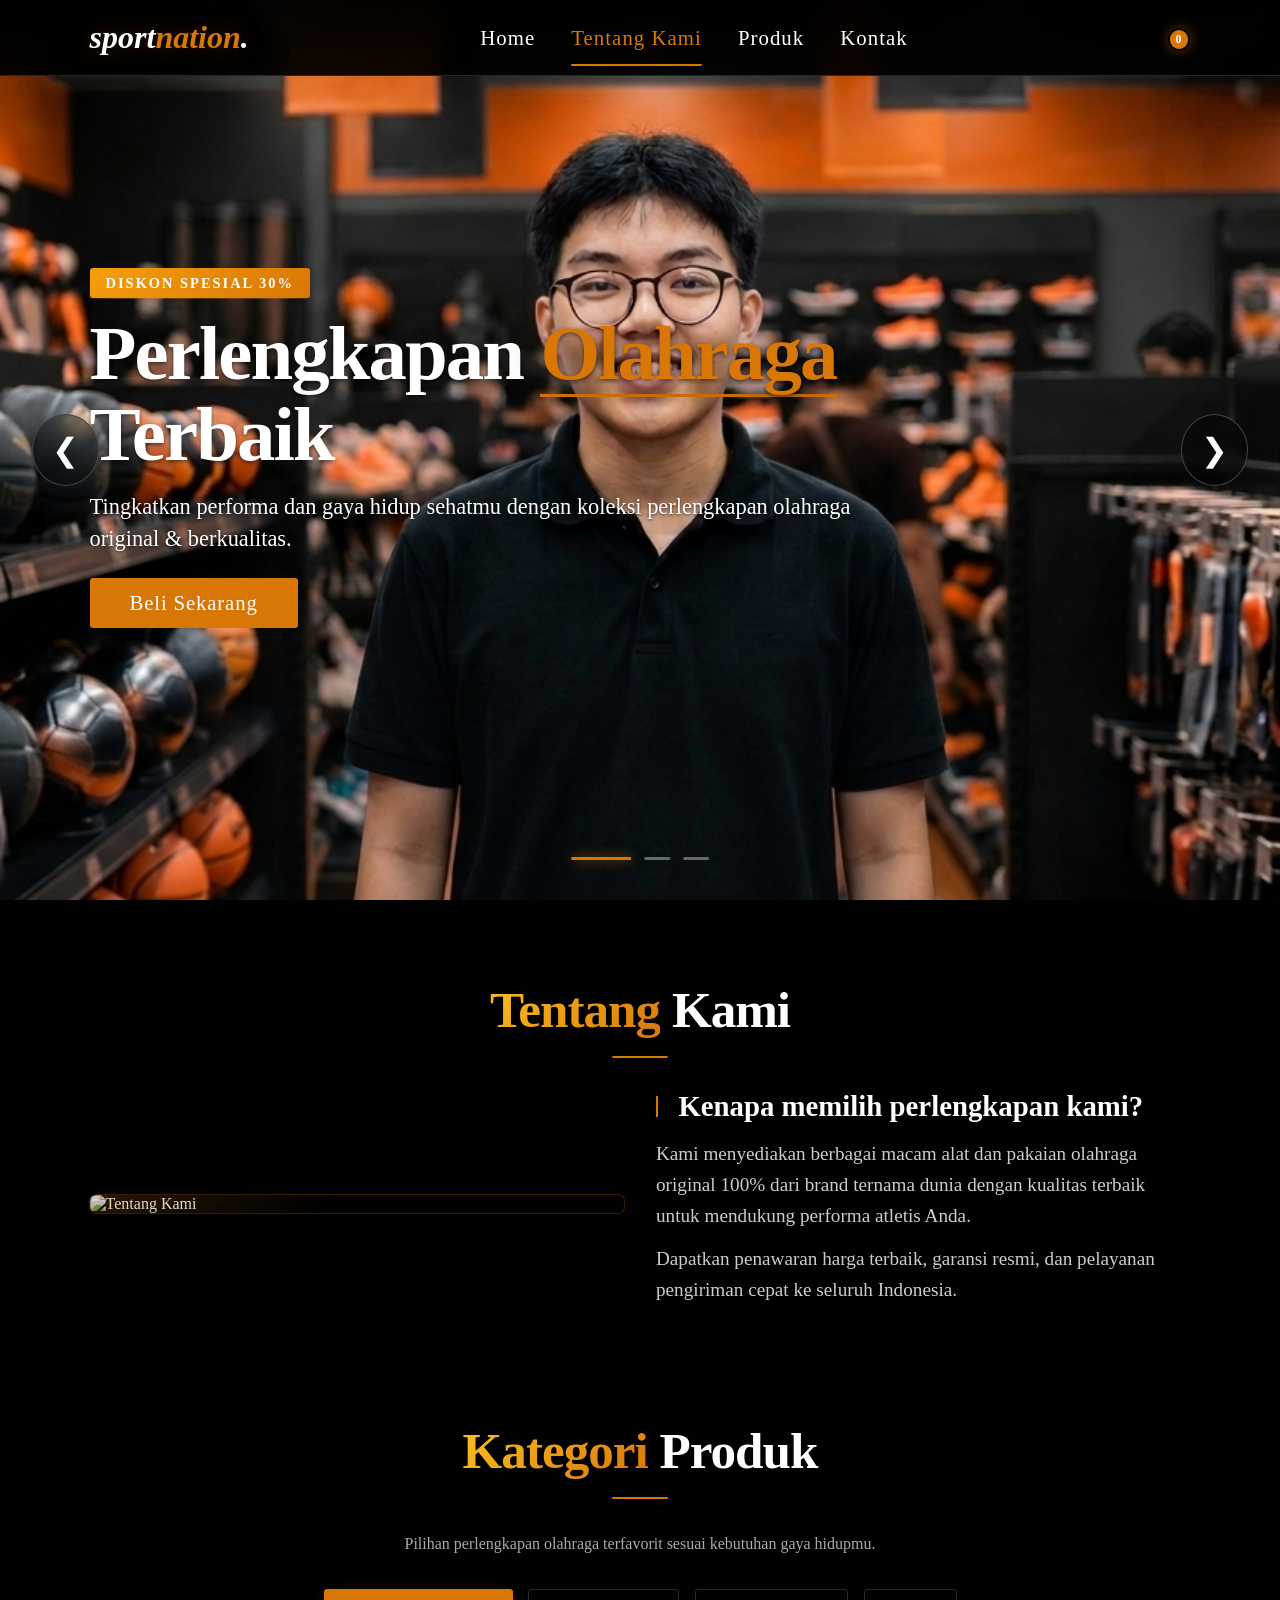
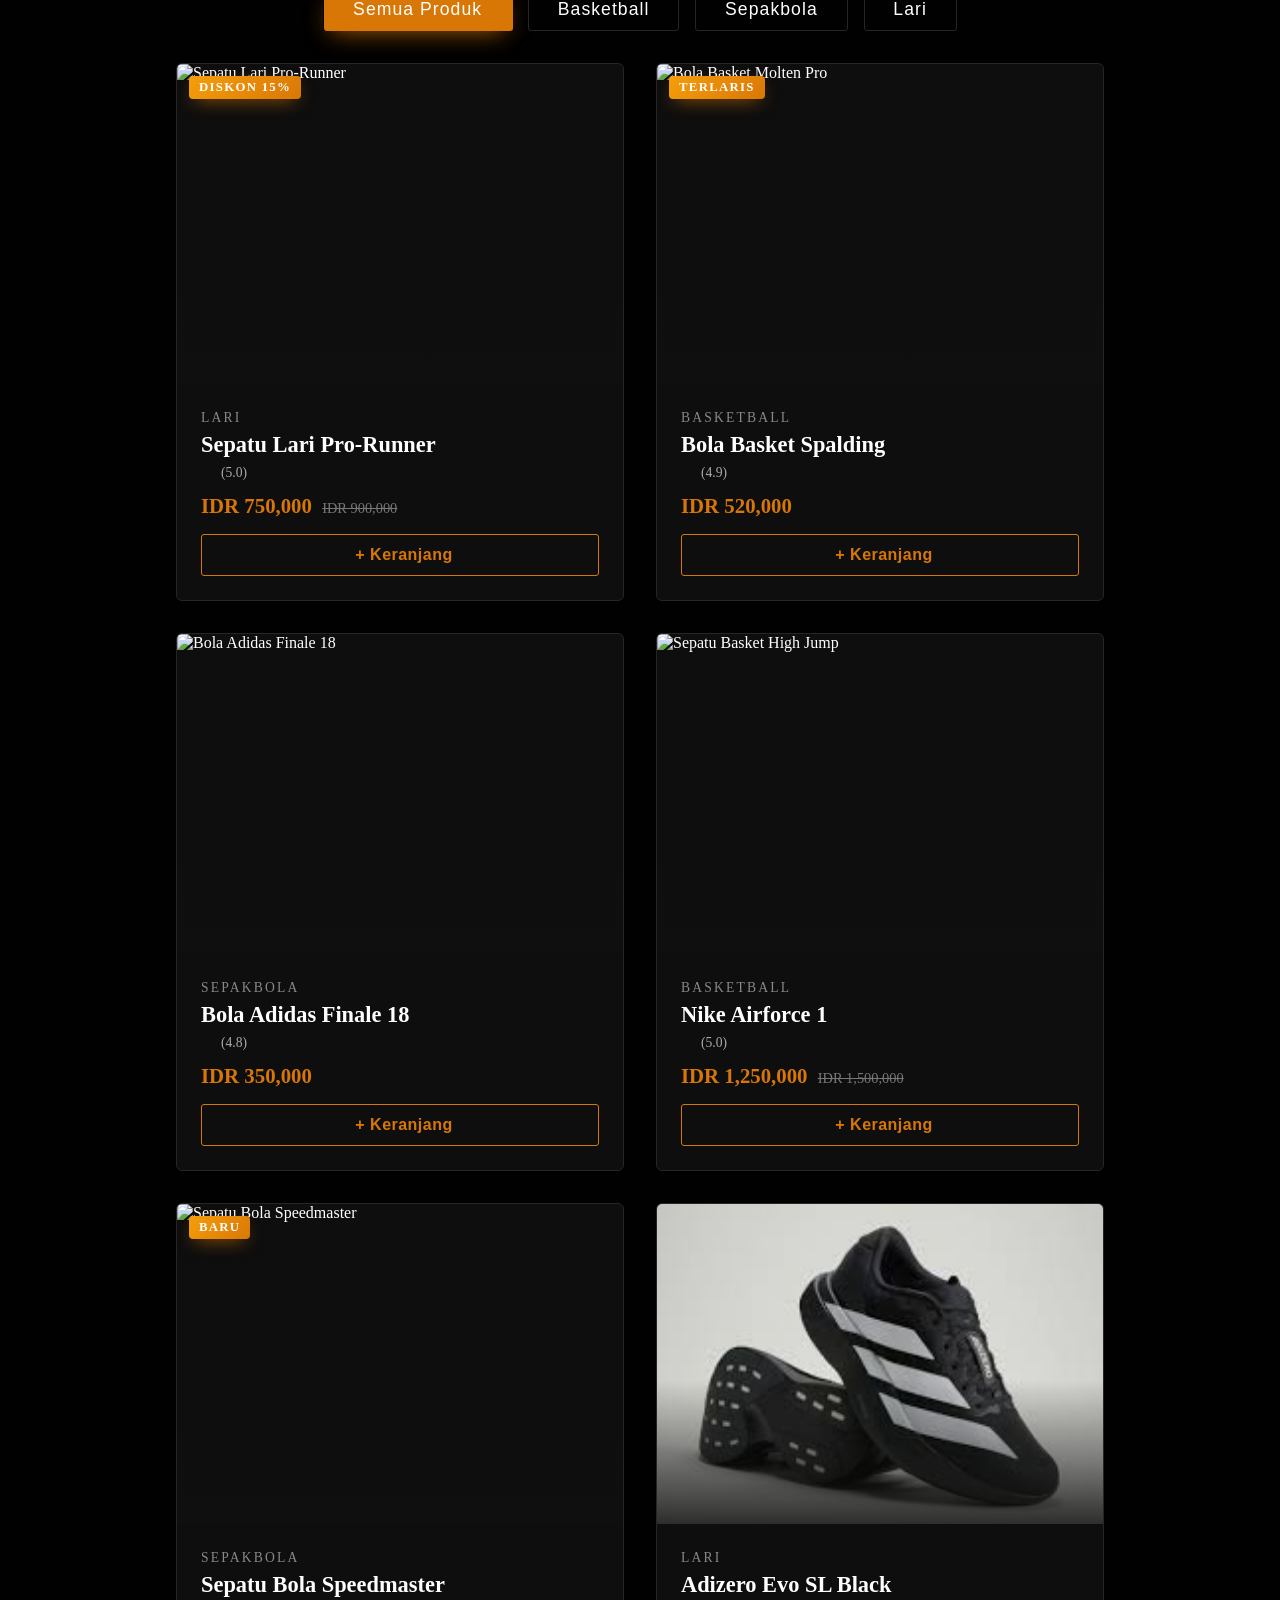
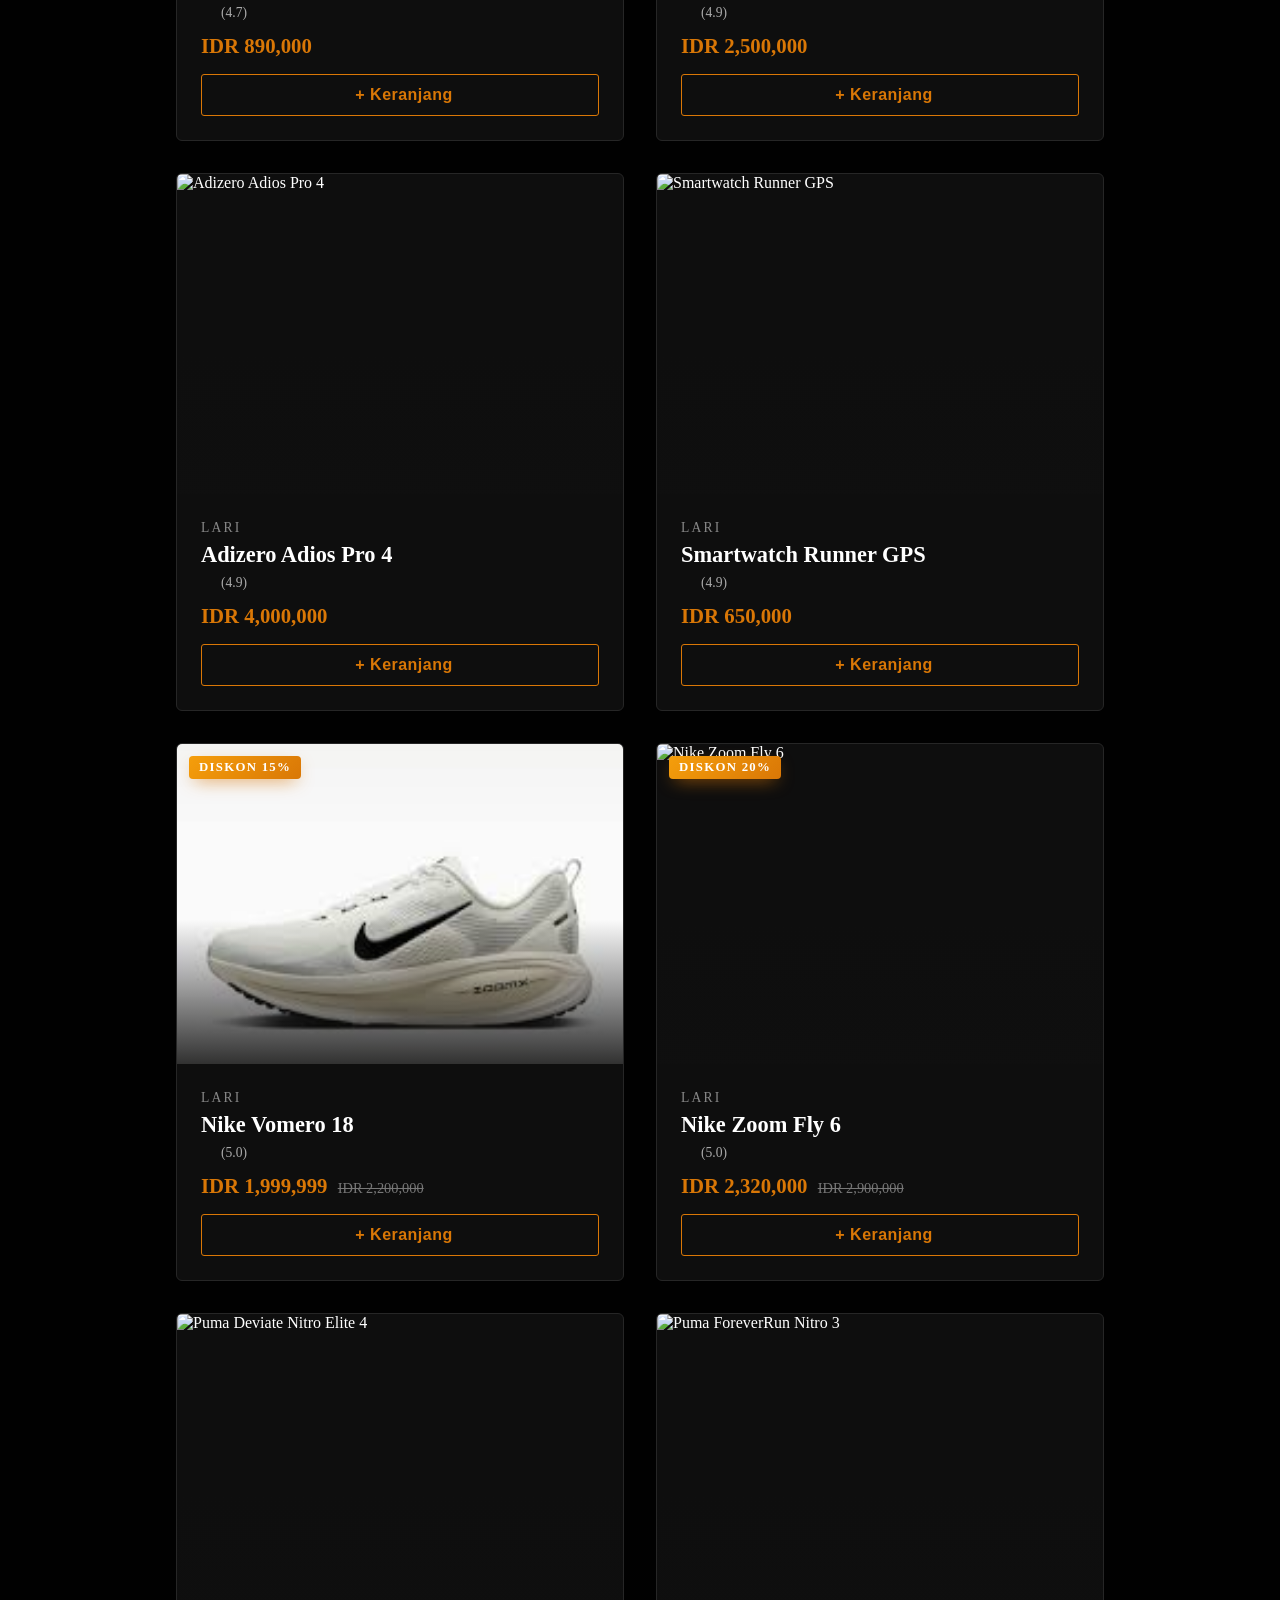
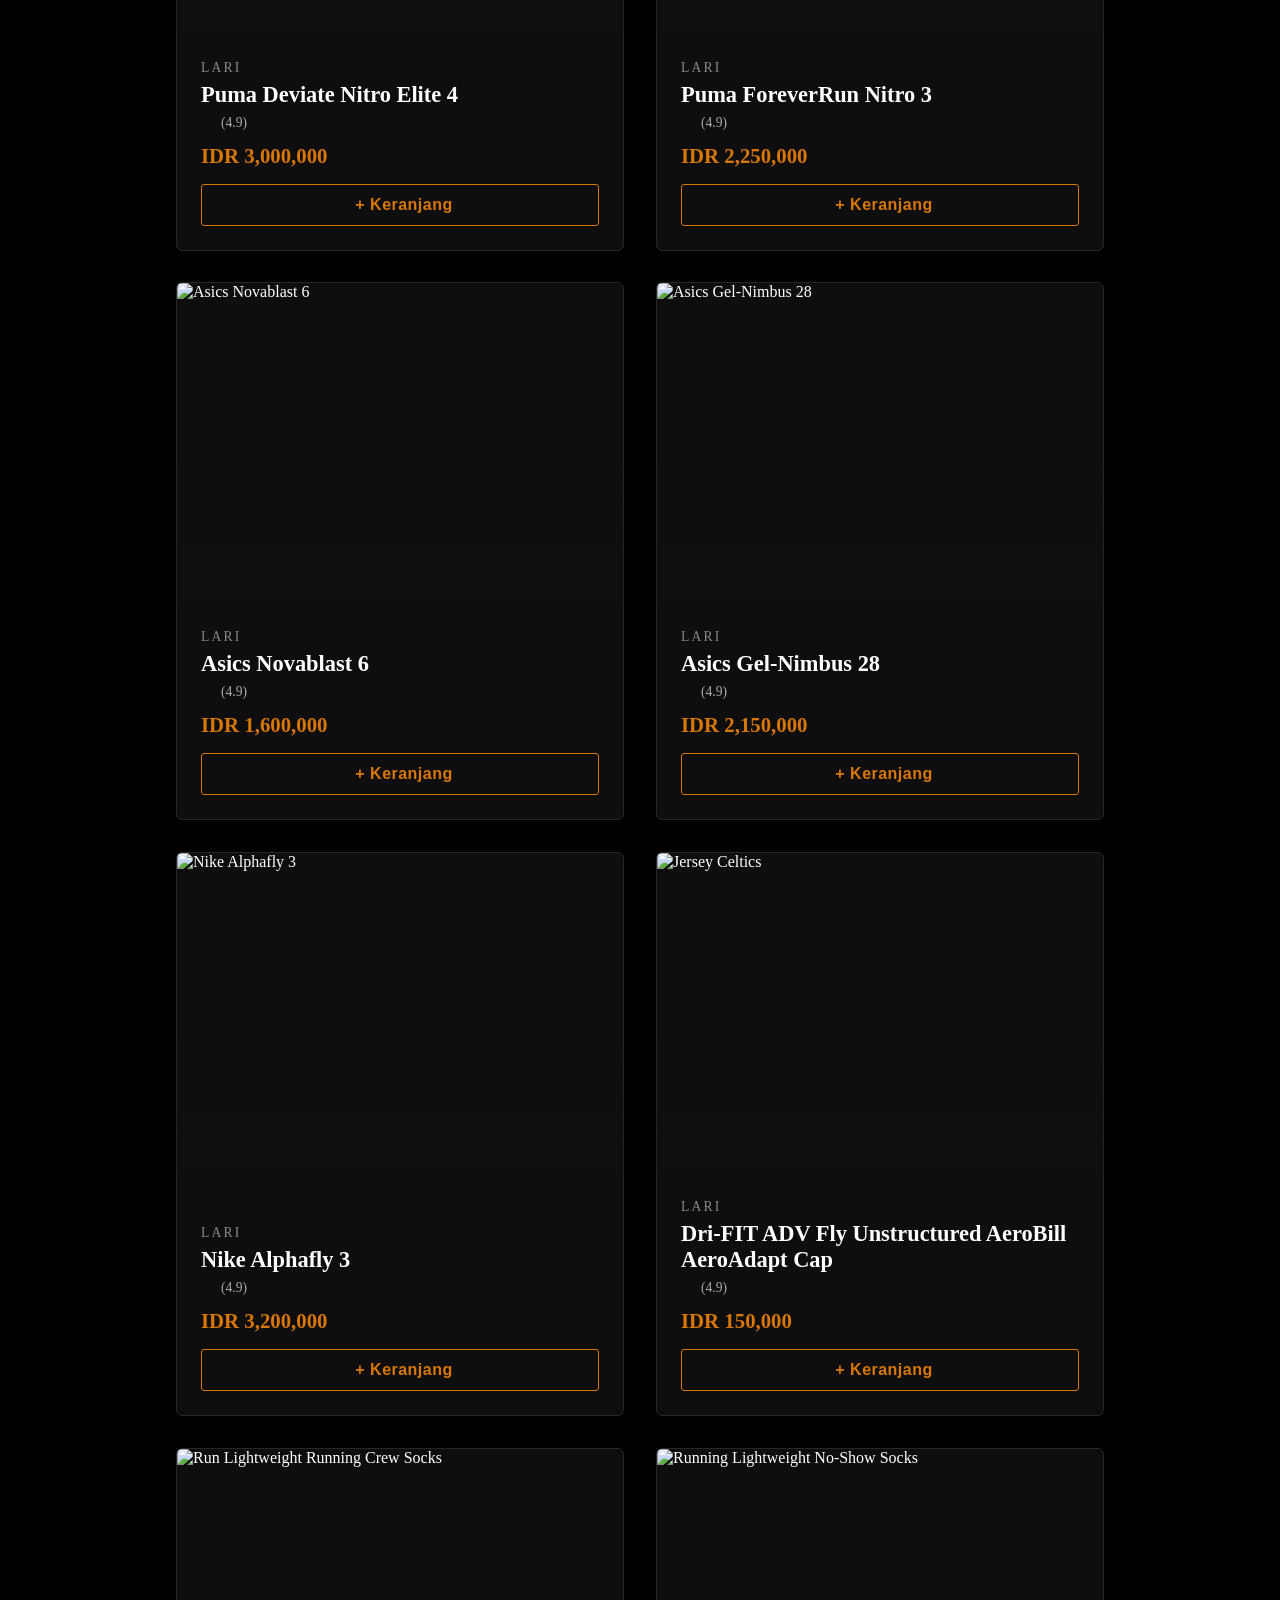
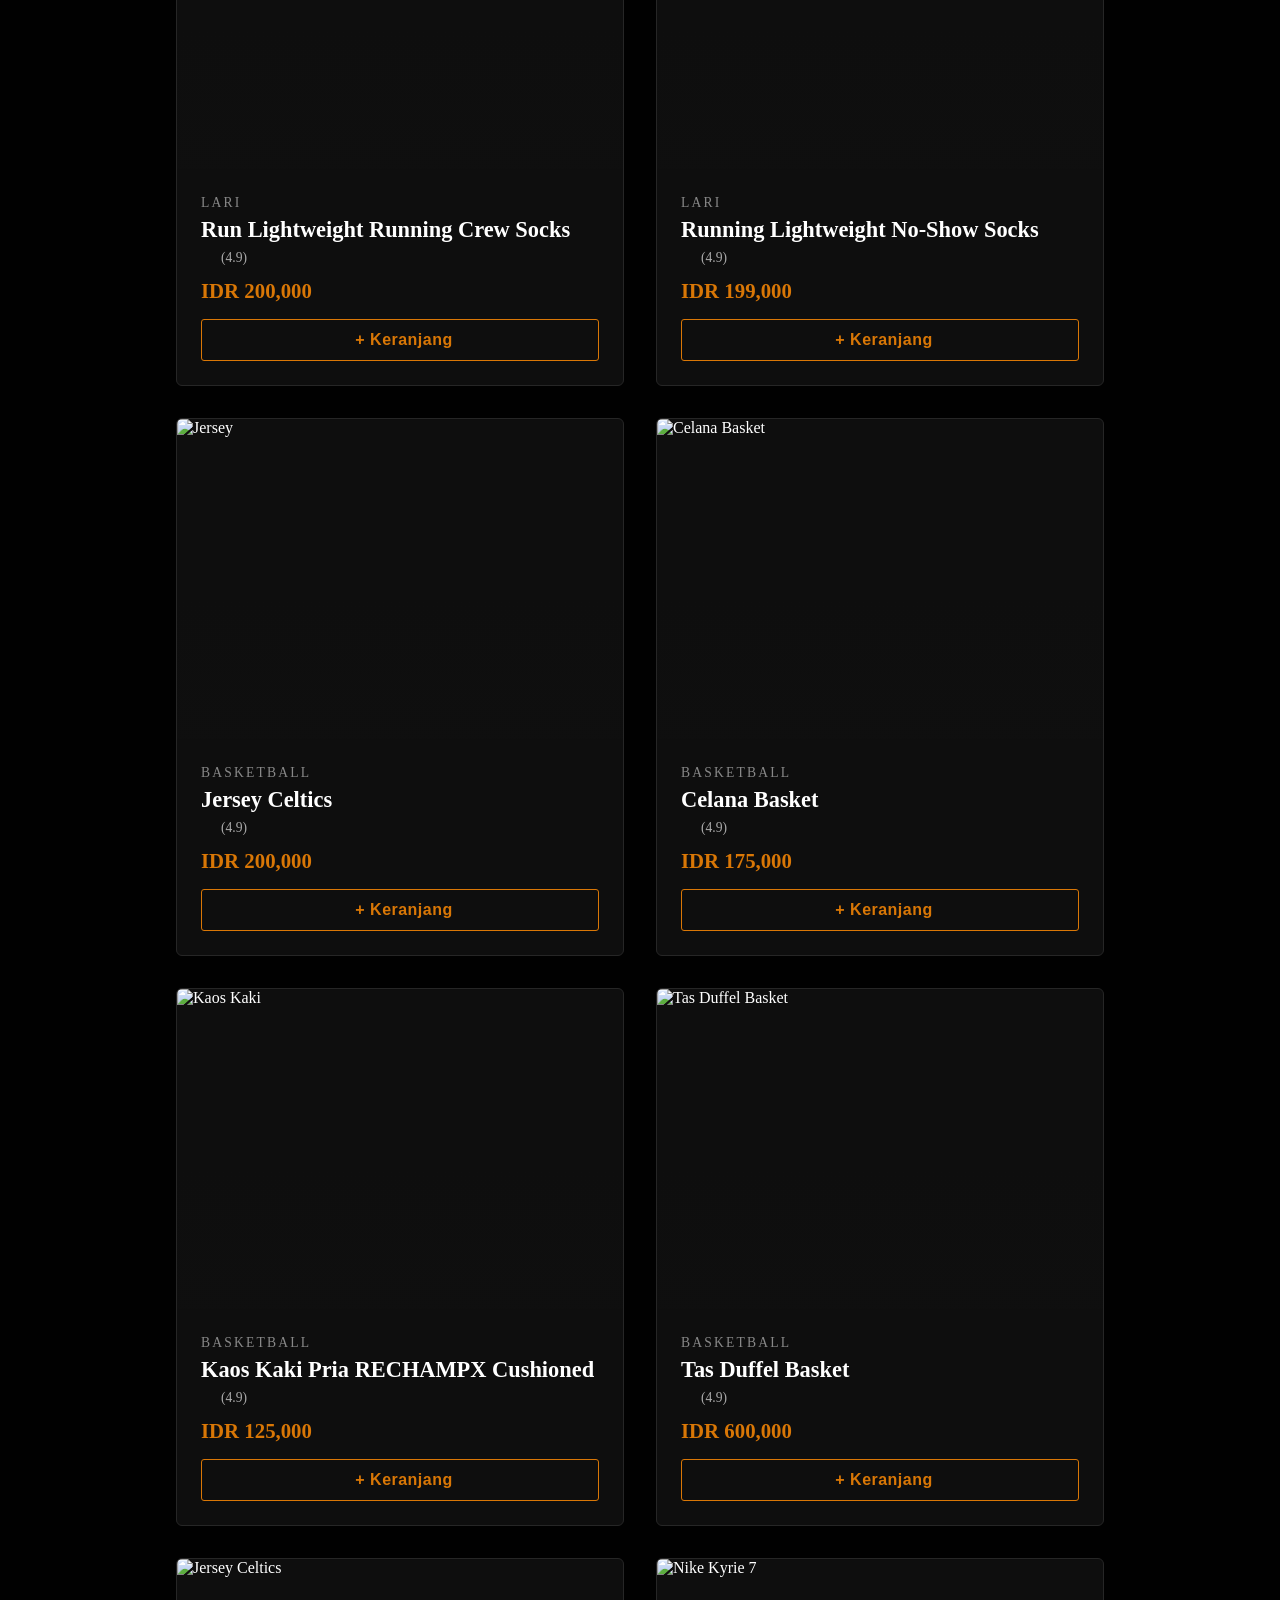
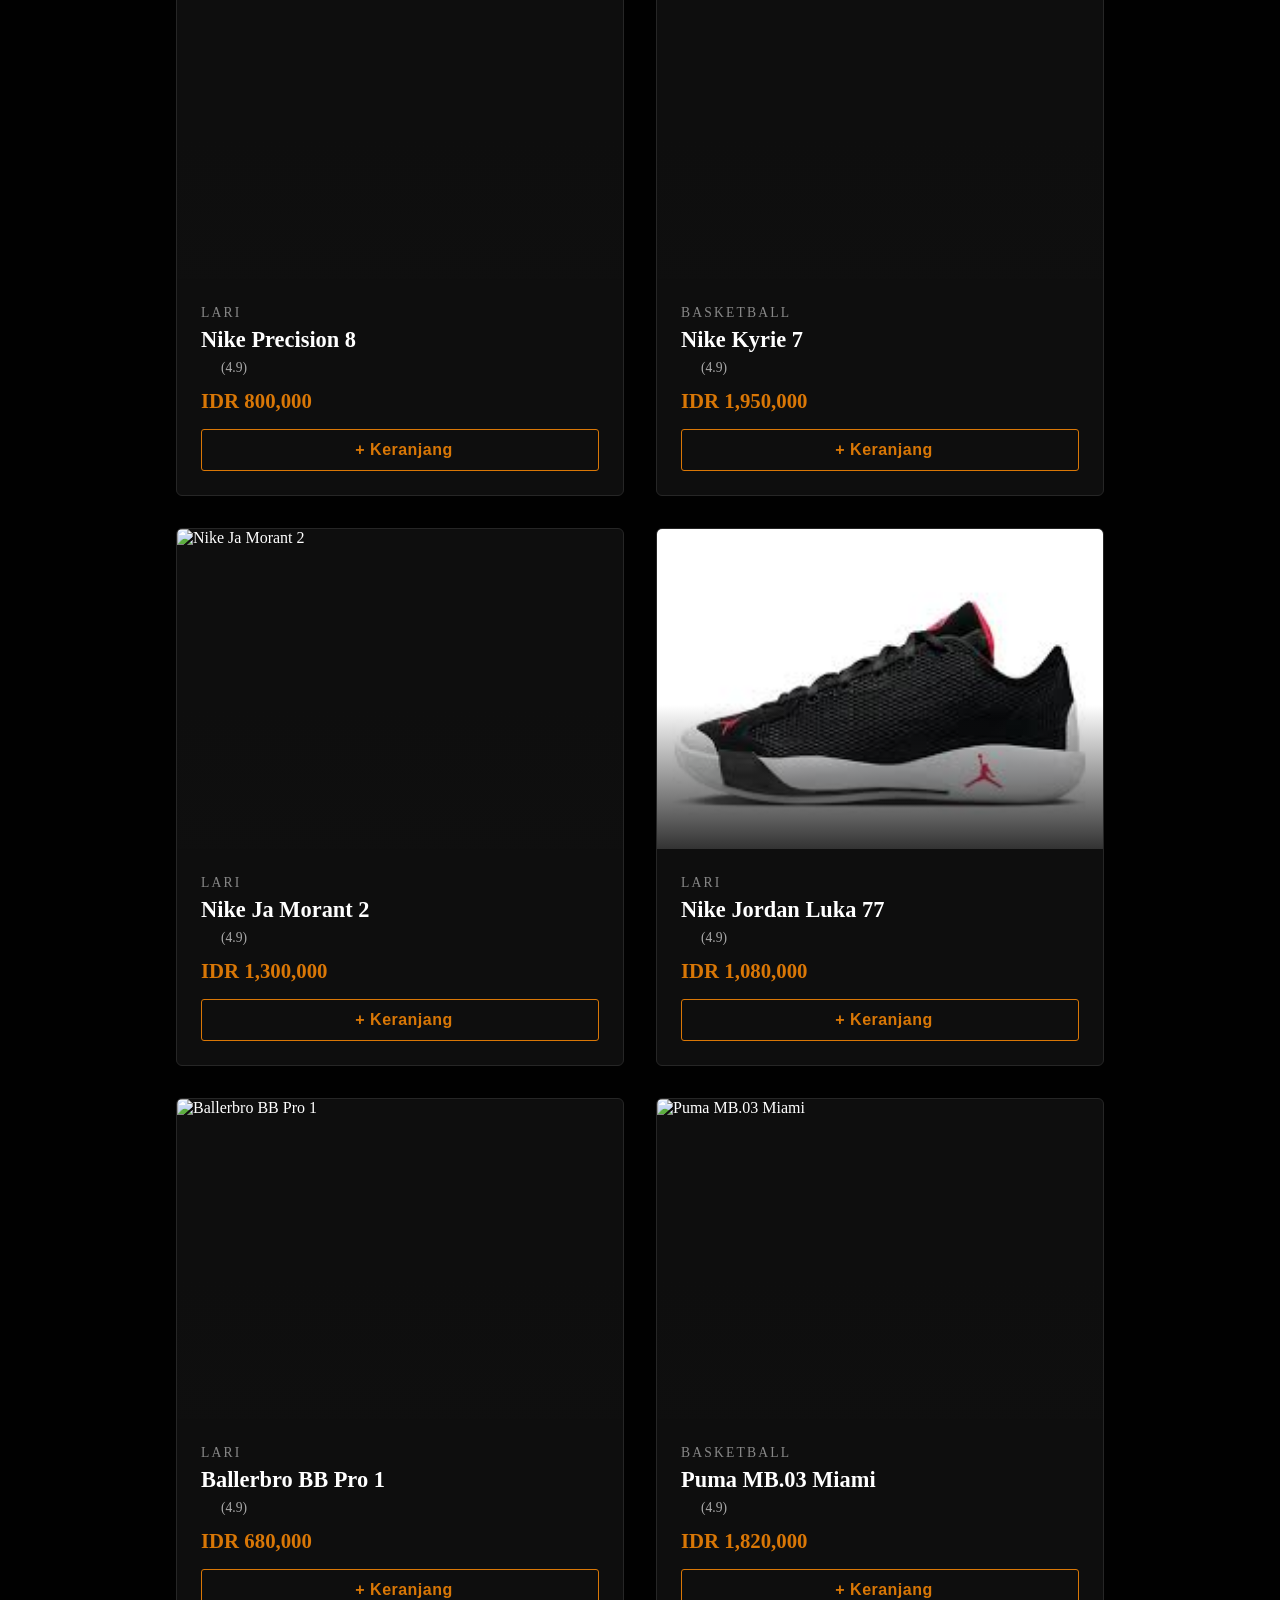
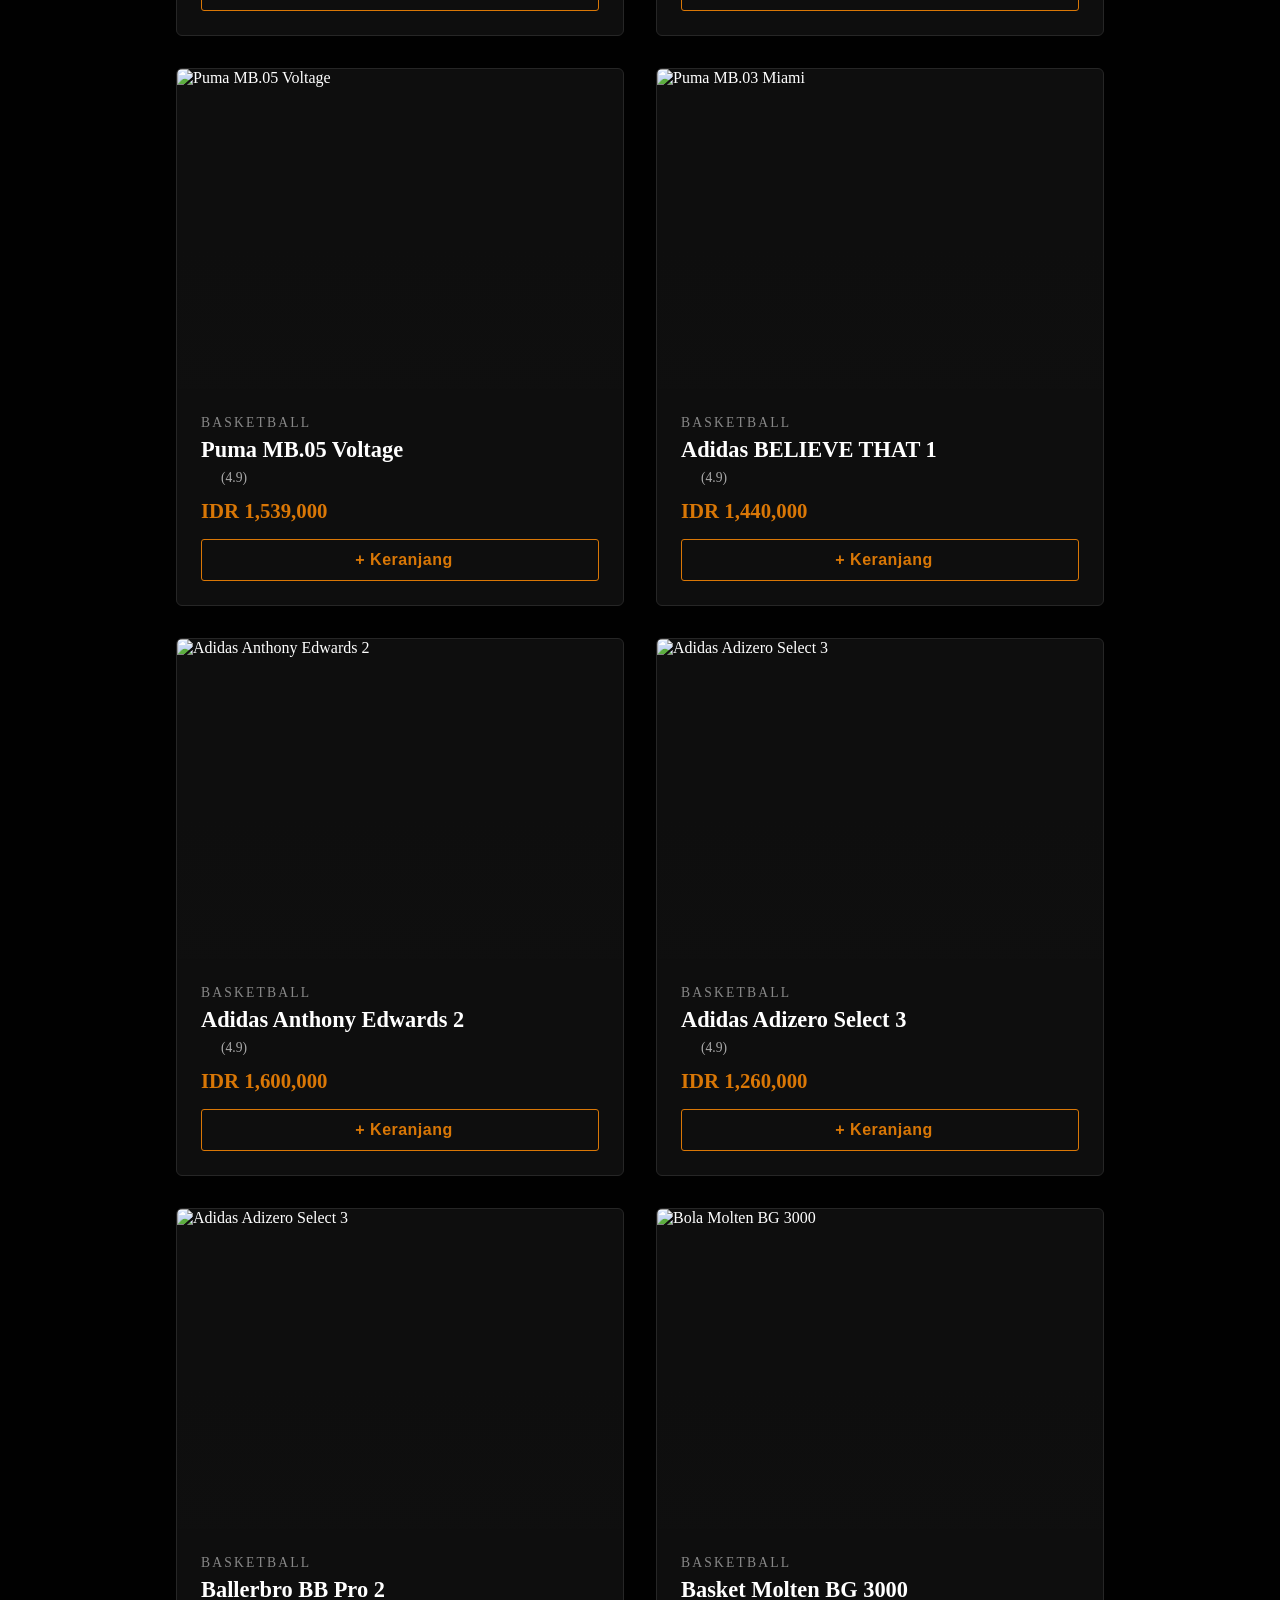
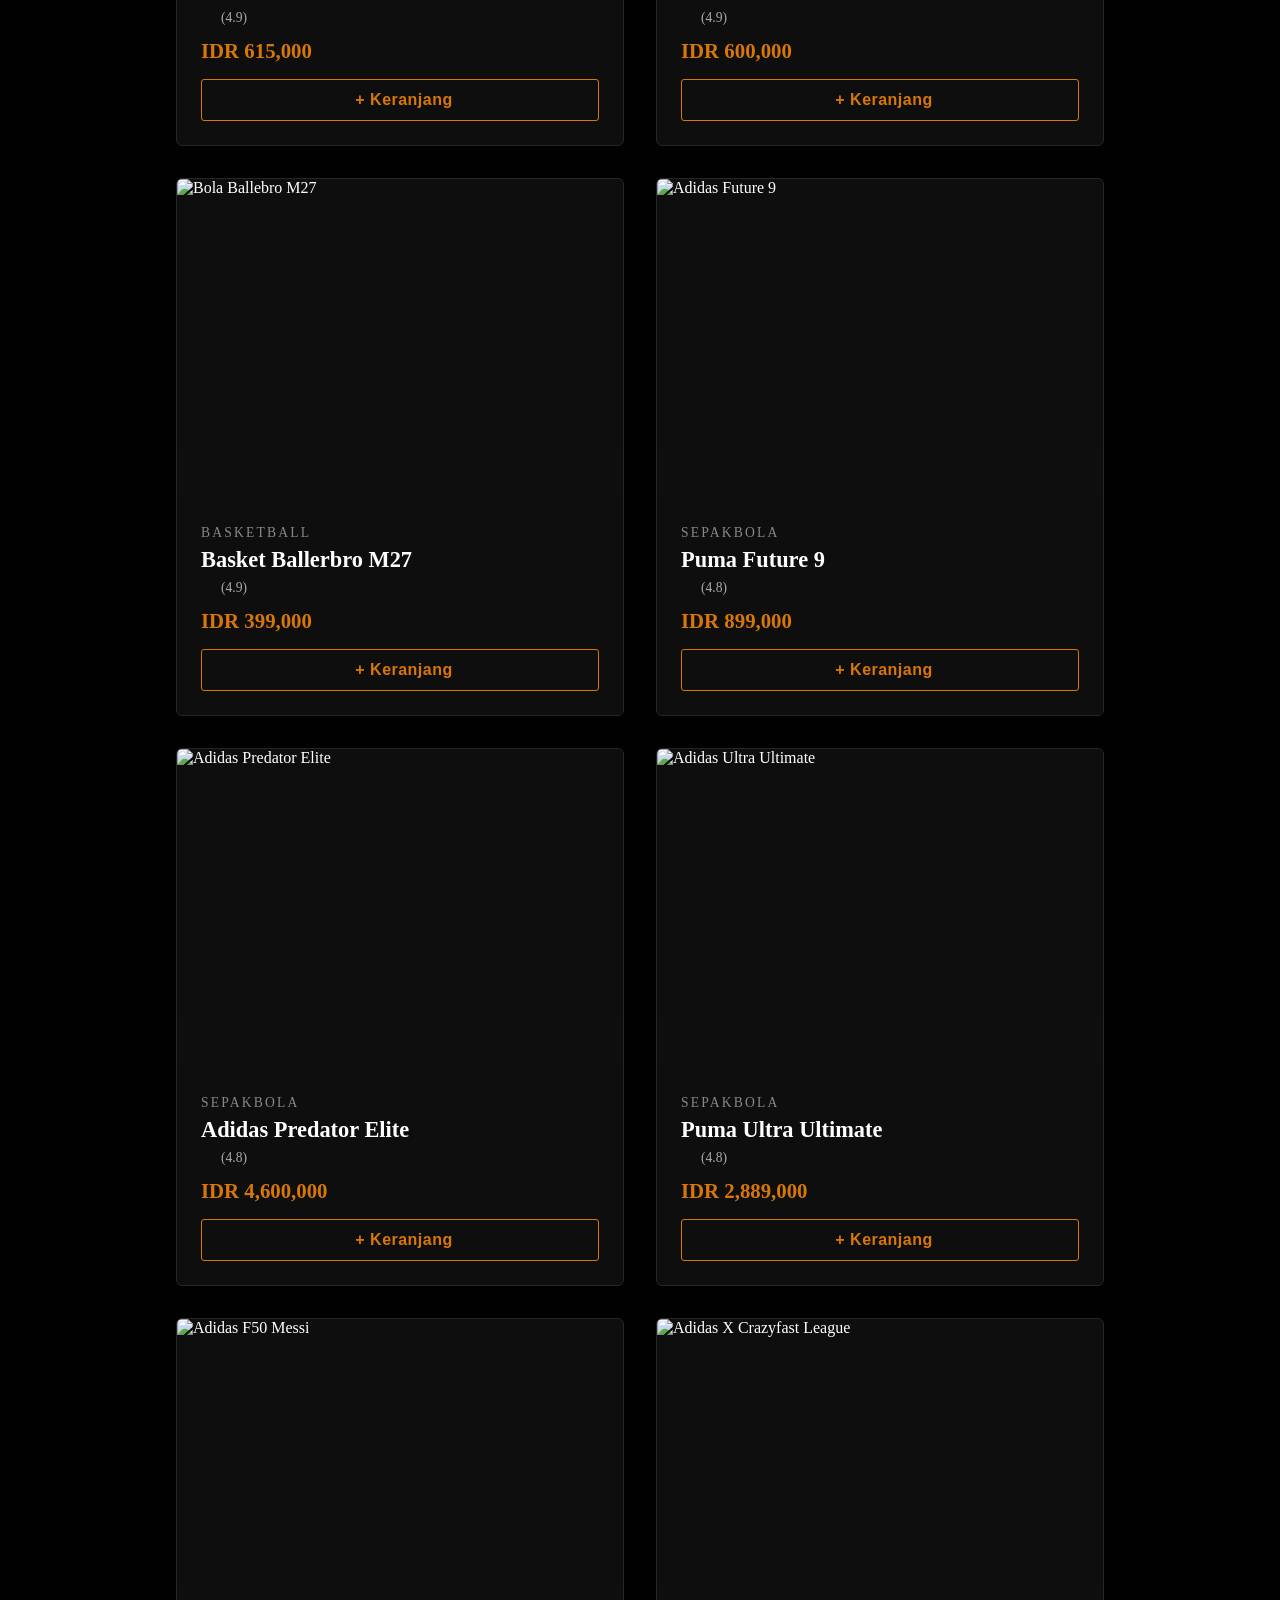
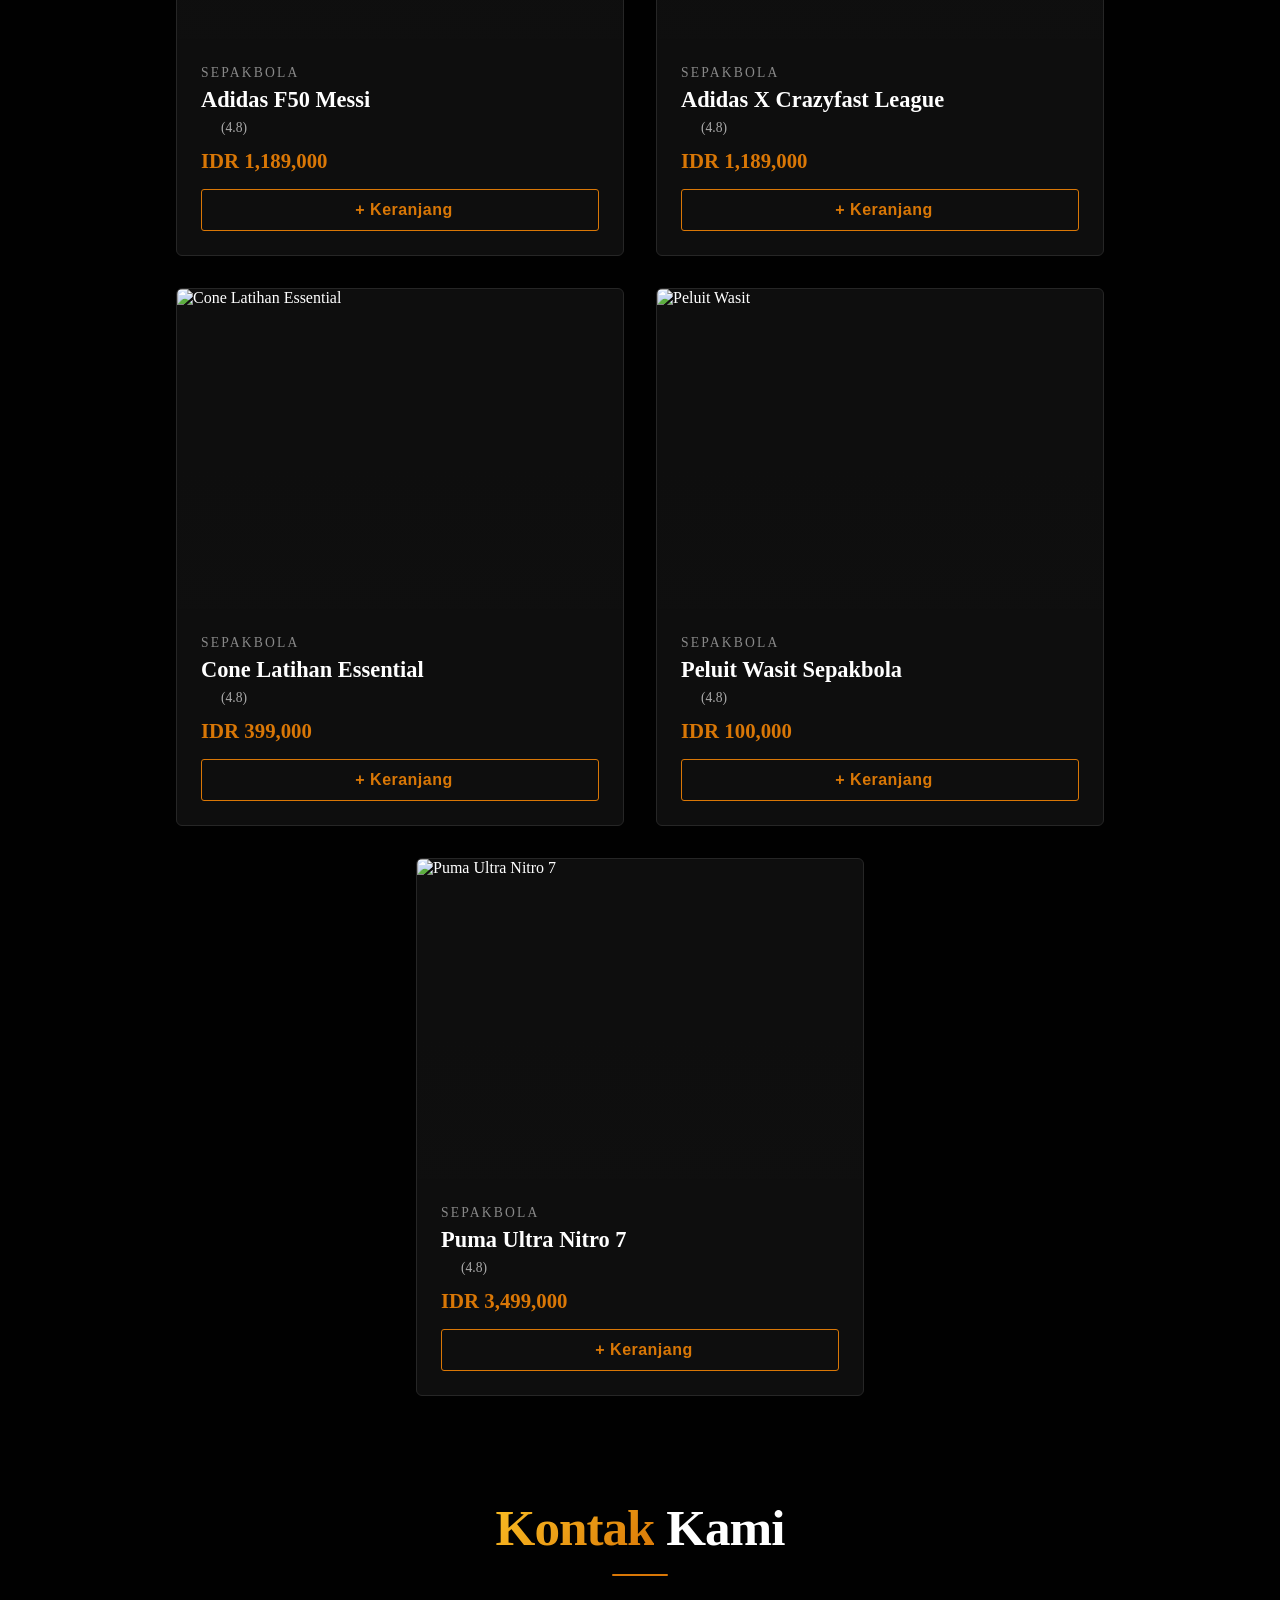
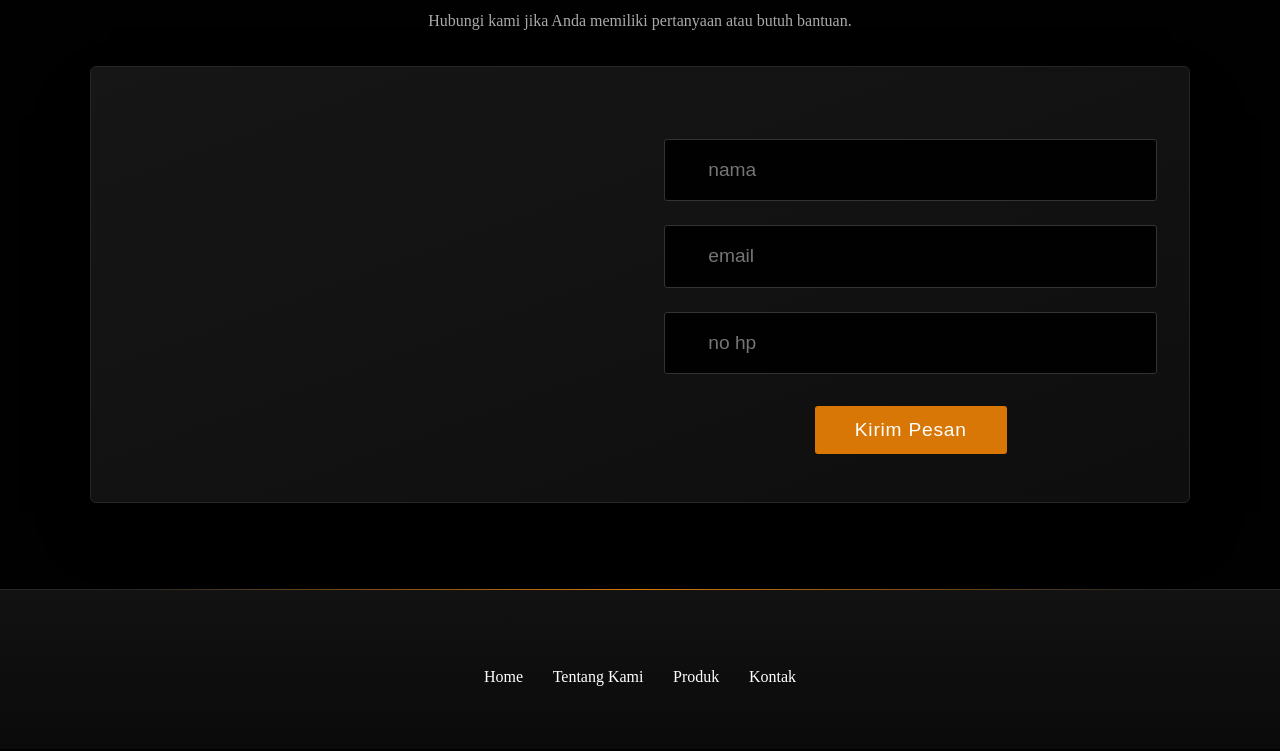
==== commit 6b1362e5: "Remove 'js/' prefix from script source paths" ====
--- a/index.html
+++ b/index.html
@@ -1,4 +1,4 @@
-<!DOCTYPE html>
+  <!DOCTYPE html>
 <html lang="id">
   <head>
     <meta charset="UTF-8" />
@@ -1565,8 +1565,8 @@
         }
       })();
     </script>
-      <script src="js/premium.js"></script>
+      <script src="premium.js"></script>
       
-      <script src="js/search.js"></script>
+      <script src="search.js"></script>
   </body>
 </html>
